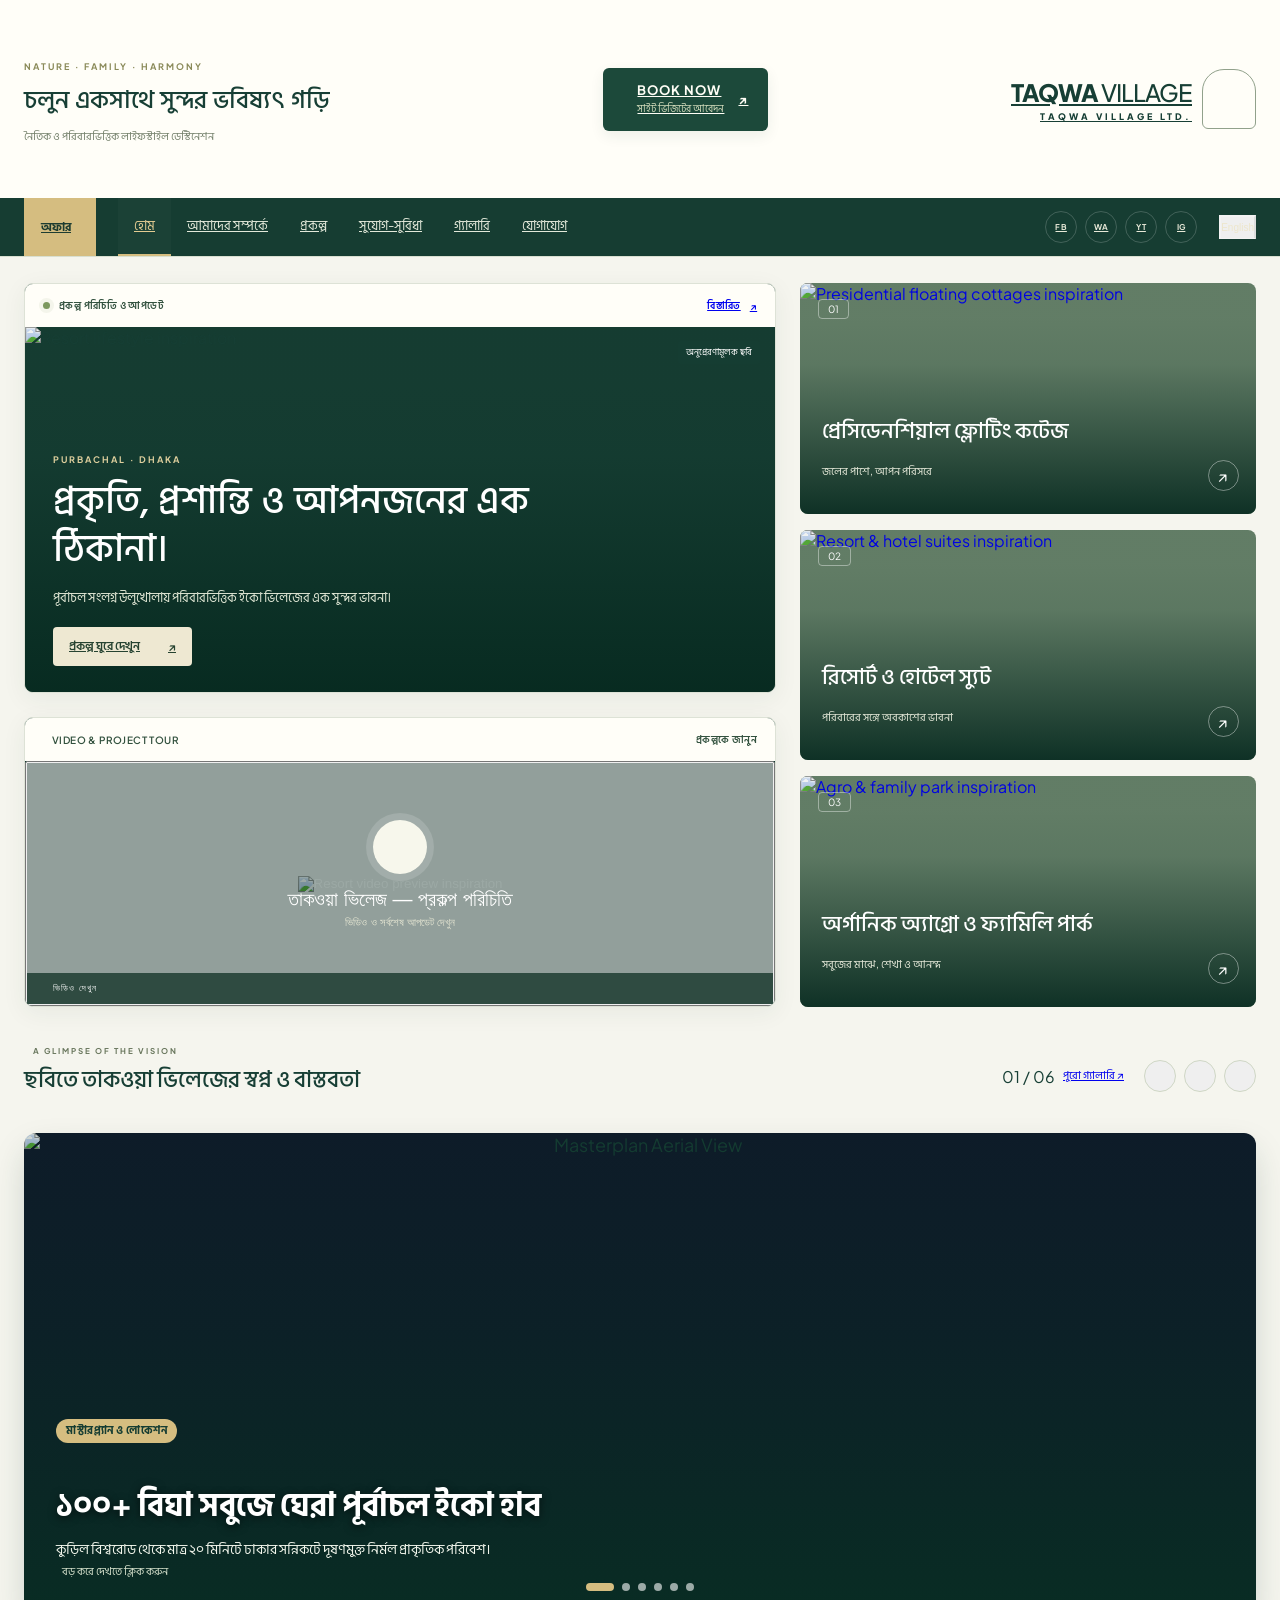
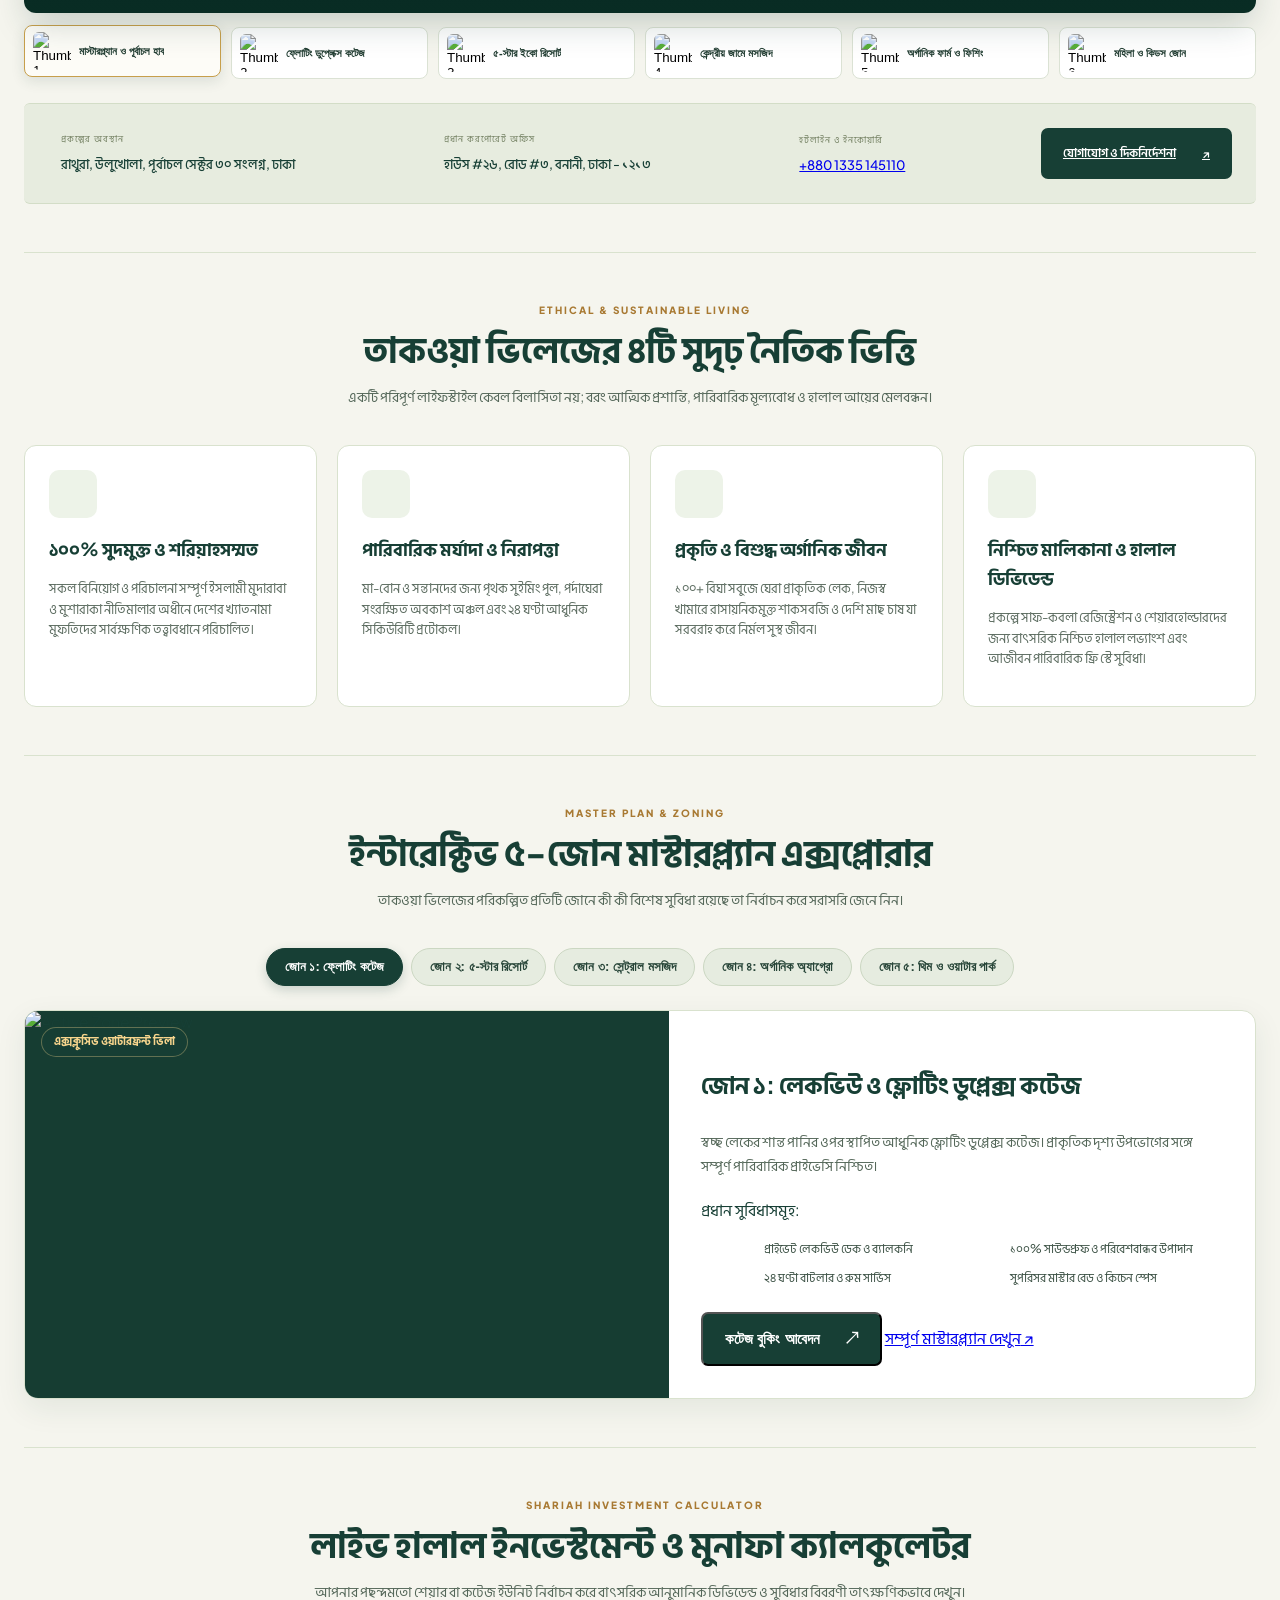
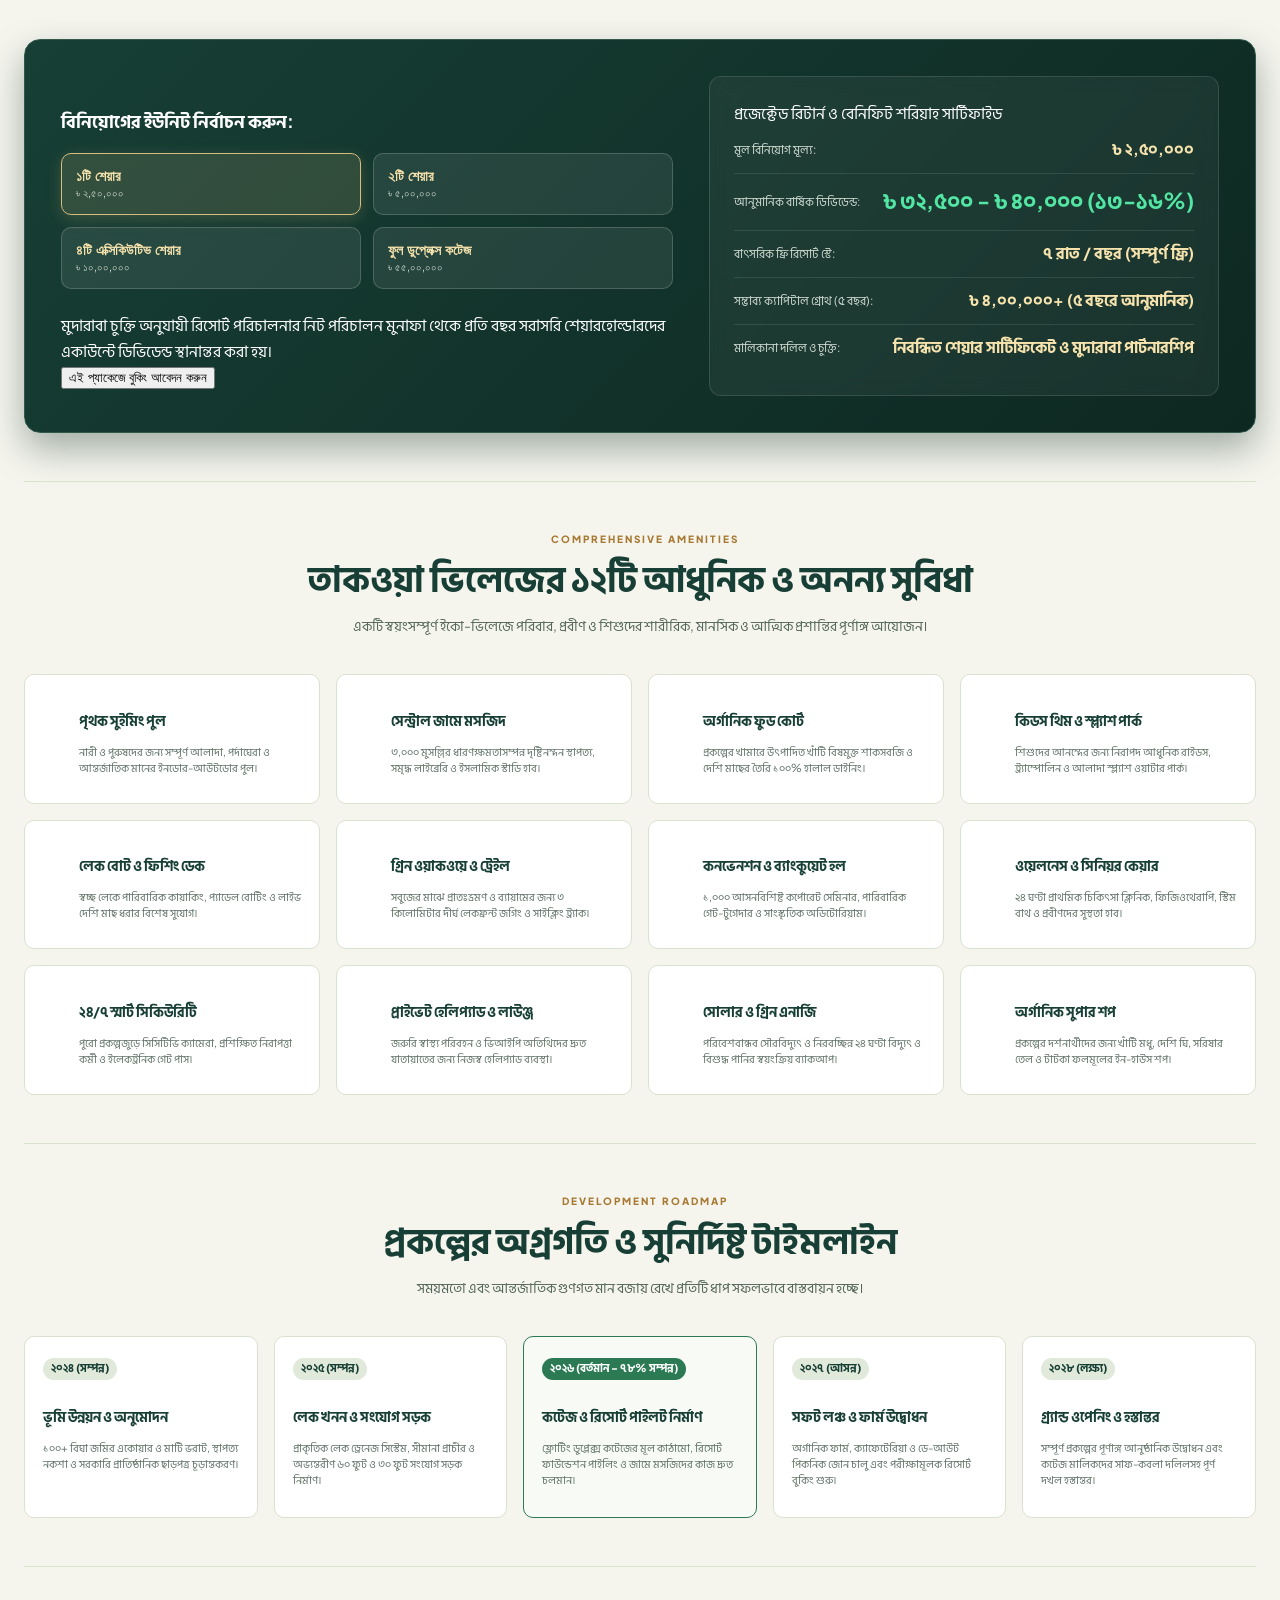
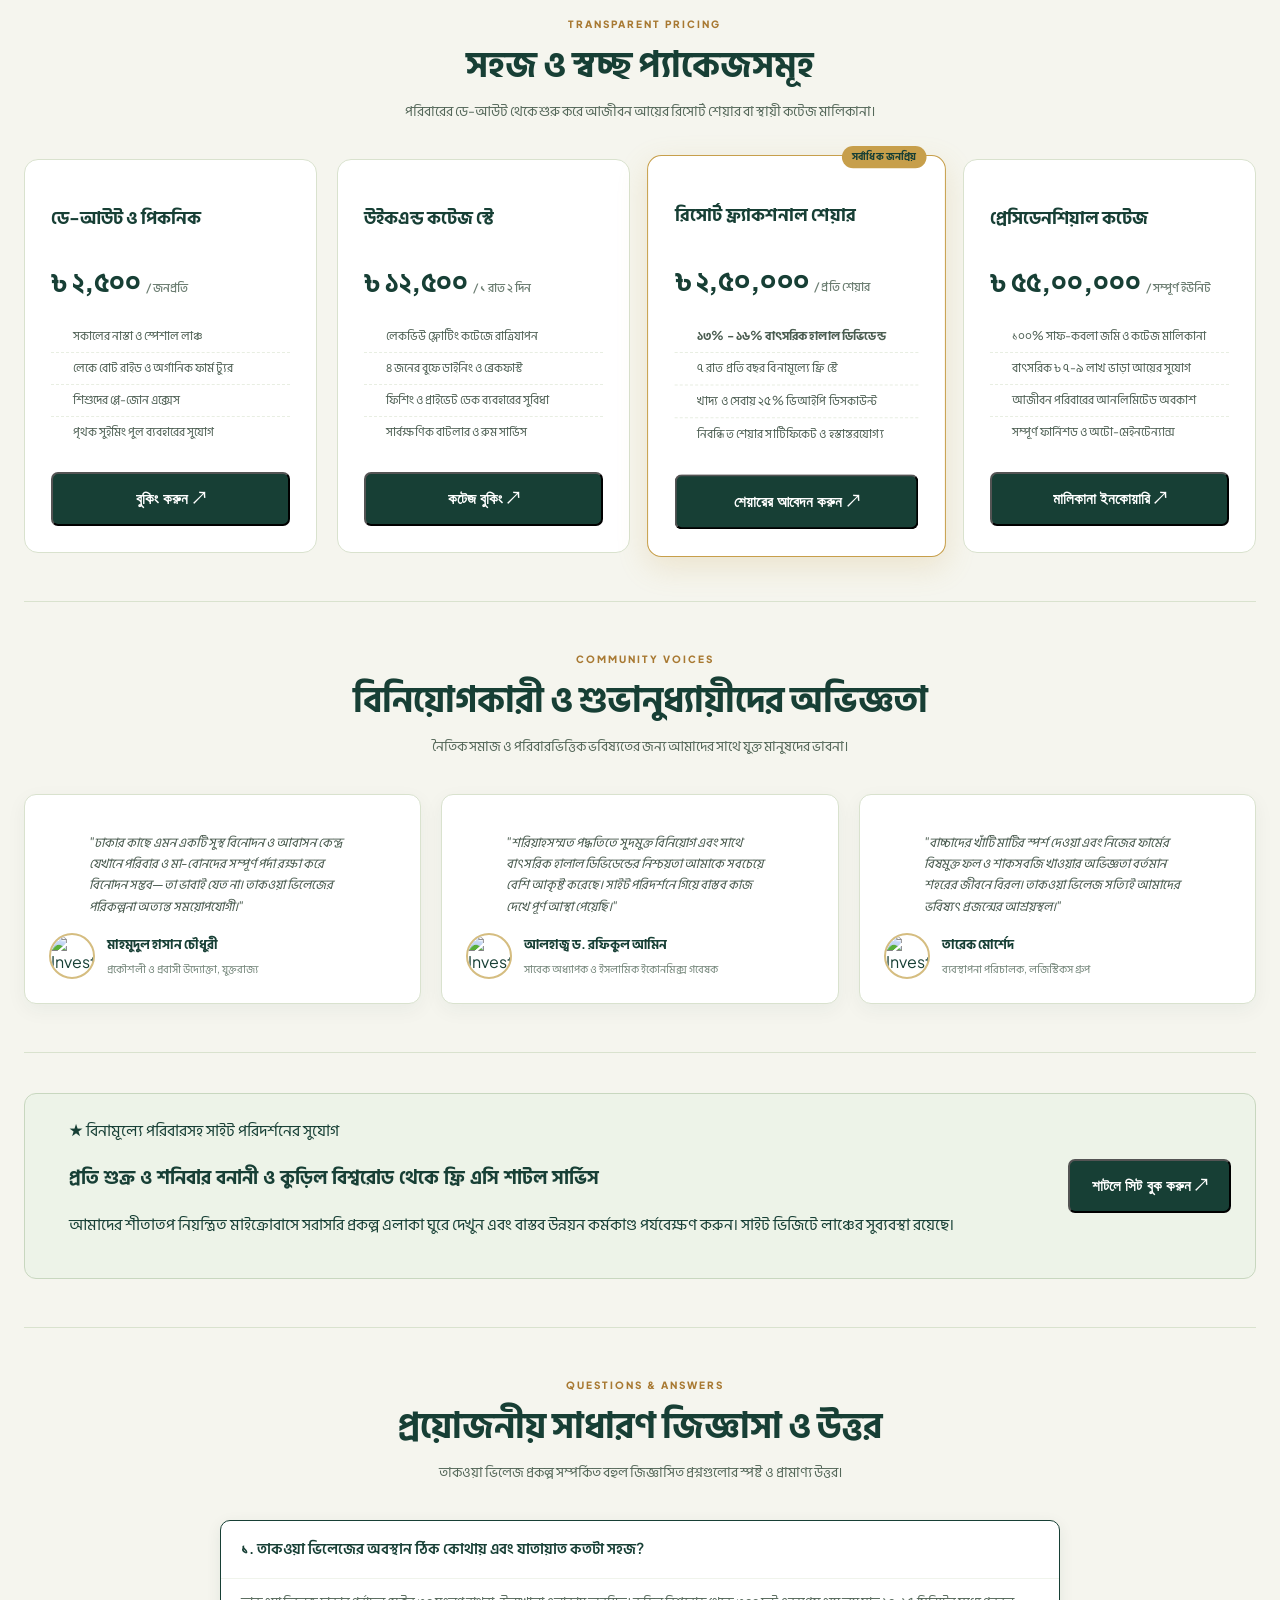
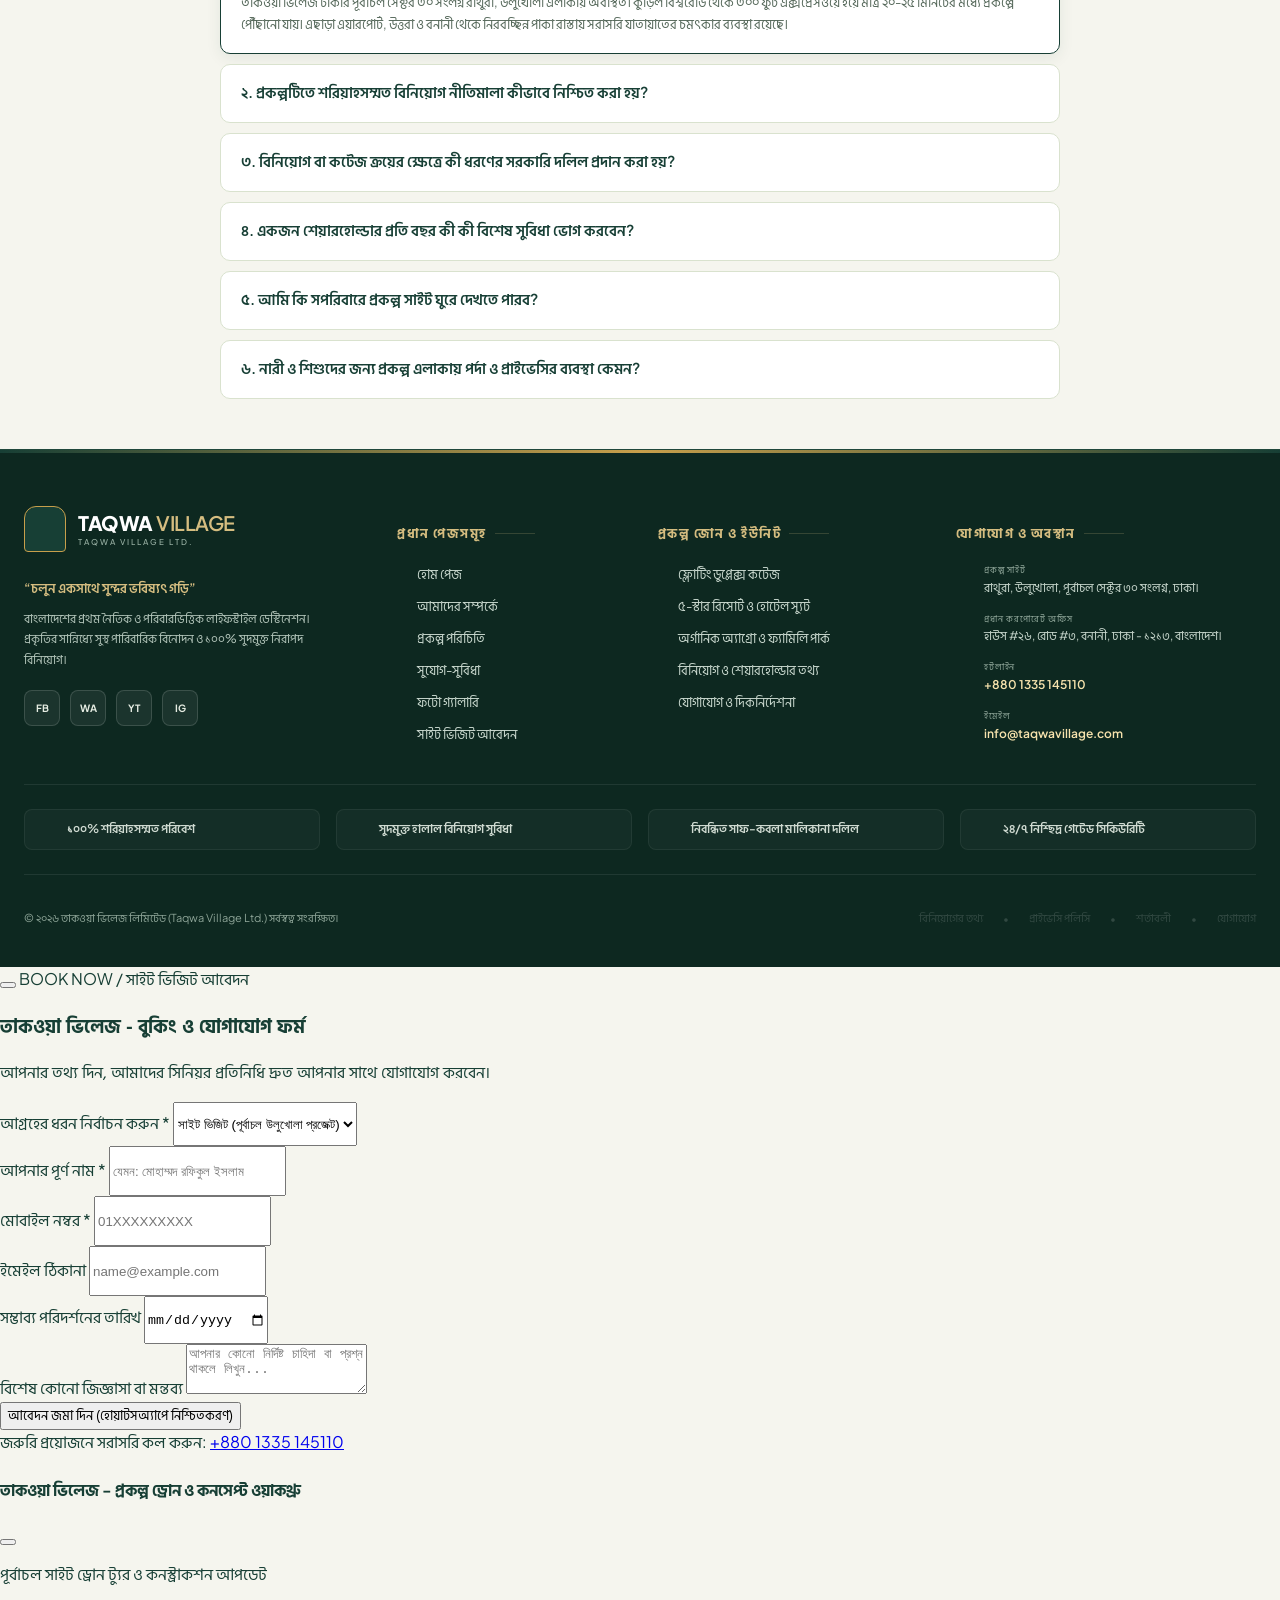
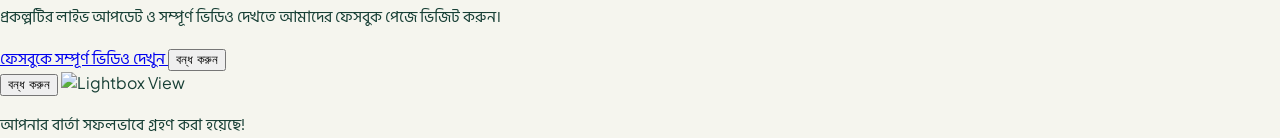
==== index.html @ dc3d4e01 "first commit" ====
<!DOCTYPE html>
<html lang="bn" class="scroll-smooth">
<head>
  <meta charset="UTF-8">
  <meta name="viewport" content="width=device-width, initial-scale=1.0">
  <title>Taqwa Village Ltd | তাকওয়া ভিলেজ - নৈতিক ও পরিবারভিত্তিক লাইফস্টাইল ডেস্টিনেশন</title>
  
  <!-- SEO & Social Meta Tags -->
  <meta name="description" content="Taqwa Village (তাকওয়া ভিলেজ) - ঢাকার পূর্বাচল সংলগ্ন বাংলাদেশের প্রথম নৈতিক ও পরিবারভিত্তিক লাইফস্টাইল ডেস্টিনেশন এবং ইকো রিসোর্ট প্রজেক্ট।">
  <meta property="og:title" content="Taqwa Village Ltd - পূর্বাচলে নৈতিক পরিবারভিত্তিক ইকো রিসোর্ট">
  <meta property="og:description" content="প্রকৃতি, আধ্যাত্মিক প্রশান্তি ও আধুনিক আতিথেয়তার এক অনন্য সমন্বয়। পূর্বাচল সেক্টর ৩০ সংলগ্ন উলুখোলা, ঢাকা।">
  <meta property="og:type" content="website">
  <meta property="og:url" content="https://taqwavillage.com">
  <meta name="theme-color" content="#064e3b">

  <!-- Google Fonts: Hind Siliguri for Bengali + Plus Jakarta Sans for English -->
  <link rel="preconnect" href="https://fonts.googleapis.com">
  <link rel="preconnect" href="https://fonts.gstatic.com" crossorigin>
  <link href="https://fonts.googleapis.com/css2?family=Hind+Siliguri:wght@400;500;600;700&family=Plus+Jakarta+Sans:wght@400;500;600;700;800&family=Amiri:ital@1&display=swap" rel="stylesheet">

  <!-- Tailwind CSS CDN -->
  <script src="https://cdn.tailwindcss.com"></script>
  <script>
    tailwind.config = {
      darkMode: 'class',
      theme: {
        extend: {
          fontFamily: {
            bangla: ['"Hind Siliguri"', 'sans-serif'],
            sans: ['"Plus Jakarta Sans"', '"Hind Siliguri"', 'sans-serif'],
            arabic: ['"Amiri"', 'serif']
          },
          colors: {
            primary: {
              50: '#f0fdf4',
              100: '#dcfce7',
              200: '#bbf7d0',
              500: '#10b981',
              600: '#059669',
              700: '#047857',
              800: '#065f46',
              900: '#064e3b',
              950: '#022c22',
            },
            gold: {
              50: '#fffbeb',
              100: '#fef3c7',
              200: '#fde68a',
              400: '#fbbf24',
              500: '#f59e0b',
              600: '#d97706',
              700: '#b45309',
            }
          },
          boxShadow: {
            'card': '0 10px 30px -5px rgba(6, 78, 59, 0.08), 0 4px 6px -2px rgba(6, 78, 59, 0.04)',
            'card-hover': '0 20px 35px -5px rgba(6, 78, 59, 0.16), 0 10px 10px -5px rgba(6, 78, 59, 0.08)',
            'gold': '0 10px 25px -5px rgba(217, 119, 6, 0.35)',
          }
        }
      }
    }
  </script>

  <!-- Lucide Icons -->
  <script src="https://unpkg.com/lucide@latest"></script>

  <!-- Swiper.js for Image Slider -->
  <link rel="stylesheet" href="https://cdn.jsdelivr.net/npm/swiper@11/swiper-bundle.min.css"/>
  <script src="https://cdn.jsdelivr.net/npm/swiper@11/swiper-bundle.min.js"></script>

  <!-- Custom CSS -->
  <link rel="stylesheet" href="styles.css">
</head>
<body class="sketch-home font-sans antialiased">
<a class="skip-link" href="#hero-section">মূল কন্টেন্টে যান</a>
<header id="mainHeader" class="sketch-header">
<div class="sketch-masthead">
 <div class="sketch-slogan"><span class="eyebrow">NATURE · FAMILY · HARMONY</span><p><span data-bn="চলুন একসাথে সুন্দর ভবিষ্যৎ গড়ি" data-en="Let’s build a beautiful future together">চলুন একসাথে সুন্দর ভবিষ্যৎ গড়ি</span></p><small><span data-bn="নৈতিক ও পরিবারভিত্তিক লাইফস্টাইল ডেস্টিনেশন" data-en="An ethical, family-oriented lifestyle destination">নৈতিক ও পরিবারভিত্তিক লাইফস্টাইল ডেস্টিনেশন</span></small></div>
 <a class="sketch-book" href="booking.html"><i data-lucide="calendar-check"></i><span>BOOK NOW<small><span data-bn="সাইট ভিজিটের আবেদন" data-en="Plan your site visit">সাইট ভিজিটের আবেদন</span></small></span><span aria-hidden="true">↗</span></a>
 <a class="brand sketch-logo" href="index.html" aria-label="Taqwa Village home"><span>TAQWA <b>VILLAGE</b><small>TAQWA VILLAGE LTD.</small></span><span class="brand-icon"><i data-lucide="trees"></i></span></a>
</div>
<div class="sketch-nav-wrap"><div class="sketch-nav-row"><a class="offer-tab" href="booking.html"><span data-bn="অফার" data-en="OFFER">অফার</span> <i data-lucide="arrow-up-right"></i></a><nav class="sketch-nav" aria-label="Main navigation"><a href="index.html" aria-current="page"><span data-bn="হোম" data-en="Home">হোম</span></a><a href="about.html"><span data-bn="আমাদের সম্পর্কে" data-en="About us">আমাদের সম্পর্কে</span></a><a href="projects.html"><span data-bn="প্রকল্প" data-en="Projects">প্রকল্প</span></a><a href="amenities.html"><span data-bn="সুযোগ-সুবিধা" data-en="Amenities">সুযোগ-সুবিধা</span></a><a href="gallery.html"><span data-bn="গ্যালারি" data-en="Gallery">গ্যালারি</span></a><a href="contact.html"><span data-bn="যোগাযোগ" data-en="Contact">যোগাযোগ</span></a></nav><button id="mobileMenuBtn" aria-label="Toggle navigation" aria-controls="mobileMenu" aria-expanded="false"><i data-lucide="menu"></i><span>MENU</span></button><div class="sketch-socials"><a href="https://www.facebook.com/share/1EGtoqgu51/" aria-label="Facebook" target="_blank" rel="noopener noreferrer"><span aria-hidden="true">FB</span></a><a href="https://wa.me/8801335145110" aria-label="WhatsApp" target="_blank" rel="noopener noreferrer"><span aria-hidden="true">WA</span></a><a href="https://www.youtube.com/@TaqwaVillage" aria-label="YouTube" target="_blank" rel="noopener noreferrer"><span aria-hidden="true">YT</span></a><a href="https://www.instagram.com/taqwavillage" aria-label="Instagram" target="_blank" rel="noopener noreferrer"><span aria-hidden="true">IG</span></a></div><button id="langToggleBtn" class="language-button" onclick="toggleLanguage()"><span id="langLabel">English</span></button></div><nav id="mobileMenu" class="hidden" aria-label="Mobile navigation"><a href="index.html" aria-current="page"><span data-bn="হোম" data-en="Home">হোম</span></a><a href="about.html"><span data-bn="আমাদের সম্পর্কে" data-en="About us">আমাদের সম্পর্কে</span></a><a href="projects.html"><span data-bn="প্রকল্প" data-en="Projects">প্রকল্প</span></a><a href="amenities.html"><span data-bn="সুযোগ-সুবিধা" data-en="Amenities">সুযোগ-সুবিধা</span></a><a href="gallery.html"><span data-bn="গ্যালারি" data-en="Gallery">গ্যালারি</span></a><a href="contact.html"><span data-bn="যোগাযোগ" data-en="Contact">যোগাযোগ</span></a><a href="booking.html" data-mobile-booking><span data-bn="সাইট ভিজিট" data-en="Book a visit">সাইট ভিজিট</span></a></nav></div>
</header>
  <main id="hero-section" class="sketch-main">
<div class="sketch-grid">
 <div class="sketch-left">
  <section id="live-content-box" class="sketch-feature"><div class="panel-label"><span><span class="status-dot"></span><span data-bn="প্রকল্প পরিচিতি ও আপডেট" data-en="PROJECT OVERVIEW &amp; UPDATES">প্রকল্প পরিচিতি ও আপডেট</span></span><a href="projects.html"><span data-bn="বিস্তারিত" data-en="Explore">বিস্তারিত</span> ↗</a></div><div class="sketch-feature-image"><img src="https://images.unsplash.com/photo-1571896349842-33c89424de2d?auto=format&amp;fit=crop&amp;w=1400&amp;q=85" alt="Resort lifestyle inspiration" fetchpriority="high"><span class="sketch-image-note"><span data-bn="অনুপ্রেরণামূলক ছবি" data-en="Inspiration image">অনুপ্রেরণামূলক ছবি</span></span><div class="feature-copy"><span class="eyebrow">PURBACHAL · DHAKA</span><h1><span data-bn="প্রকৃতি, প্রশান্তি ও আপনজনের এক ঠিকানা।" data-en="Nature, calm and a place to belong.">প্রকৃতি, প্রশান্তি ও আপনজনের এক ঠিকানা।</span></h1><p><span data-bn="পূর্বাচল সংলগ্ন উলুখোলায় পরিবারভিত্তিক ইকো ভিলেজের এক সুন্দর ভাবনা।" data-en="A thoughtful family-oriented eco village concept near Purbachal, Ulukhola.">পূর্বাচল সংলগ্ন উলুখোলায় পরিবারভিত্তিক ইকো ভিলেজের এক সুন্দর ভাবনা।</span></p><a href="projects.html" class="sketch-light-button"><span data-bn="প্রকল্প ঘুরে দেখুন" data-en="Discover the project">প্রকল্প ঘুরে দেখুন</span> ↗</a></div></div></section>
  <section id="video-section" class="sketch-video"><div class="panel-label"><span><i data-lucide="video"></i> VIDEO & PROJECT TOUR</span><span><span data-bn="প্রকল্পকে জানুন" data-en="GET A CLOSER LOOK">প্রকল্পকে জানুন</span></span></div><button class="sketch-video-cover" onclick="openVideoModal()" aria-label="View project video information"><img src="https://images.unsplash.com/photo-1566073771259-6a8506099945?auto=format&amp;fit=crop&amp;w=1400&amp;q=85" alt="Resort video preview inspiration" loading="lazy"><span class="video-cover-content"><span class="sketch-play"><i data-lucide="play"></i></span><strong><span data-bn="তাকওয়া ভিলেজ — প্রকল্প পরিচিতি" data-en="Get to know Taqwa Village">তাকওয়া ভিলেজ — প্রকল্প পরিচিতি</span></strong><small><span data-bn="ভিডিও ও সর্বশেষ আপডেট দেখুন" data-en="Find videos and the latest project updates">ভিডিও ও সর্বশেষ আপডেট দেখুন</span></small></span><span class="video-cover-footer"><span><i data-lucide="play"></i> <span data-bn="ভিডিও দেখুন" data-en="WATCH VIDEOS">ভিডিও দেখুন</span></span><i data-lucide="maximize"></i></span></button></section>
 </div>
 <aside class="sketch-pictures" aria-label="Project experiences">
<a href="cottages.html" class="sketch-picture"><img src="https://images.unsplash.com/photo-1582719508461-905c673771fd?auto=format&amp;fit=crop&amp;w=1400&amp;q=85" alt="Presidential floating cottages inspiration" loading="lazy"><span class="picture-number">01</span><div class="picture-copy"><h2><span data-bn="প্রেসিডেনশিয়াল ফ্লোটিং কটেজ" data-en="Presidential floating cottages">প্রেসিডেনশিয়াল ফ্লোটিং কটেজ</span></h2><p><span data-bn="জলের পাশে, আপন পরিসরে" data-en="By the water. In your own space.">জলের পাশে, আপন পরিসরে</span></p></div><span class="picture-arrow" aria-hidden="true">↗</span></a><a href="resort.html" class="sketch-picture"><img src="https://images.unsplash.com/photo-1571896349842-33c89424de2d?auto=format&amp;fit=crop&amp;w=1400&amp;q=85" alt="Resort & hotel suites inspiration" loading="lazy"><span class="picture-number">02</span><div class="picture-copy"><h2><span data-bn="রিসোর্ট ও হোটেল স্যুট" data-en="Resort &amp; hotel suites">রিসোর্ট ও হোটেল স্যুট</span></h2><p><span data-bn="পরিবারের সঙ্গে অবকাশের ভাবনা" data-en="A retreat for time with family.">পরিবারের সঙ্গে অবকাশের ভাবনা</span></p></div><span class="picture-arrow" aria-hidden="true">↗</span></a><a href="agro.html" class="sketch-picture"><img src="https://images.unsplash.com/photo-1500937386664-56d1dfef3854?auto=format&amp;fit=crop&amp;w=1400&amp;q=85" alt="Agro & family park inspiration" loading="lazy"><span class="picture-number">03</span><div class="picture-copy"><h2><span data-bn="অর্গানিক অ্যাগ্রো ও ফ্যামিলি পার্ক" data-en="Agro &amp; family park">অর্গানিক অ্যাগ্রো ও ফ্যামিলি পার্ক</span></h2><p><span data-bn="সবুজের মাঝে, শেখা ও আনন্দ" data-en="Grow your curiosity outdoors.">সবুজের মাঝে, শেখা ও আনন্দ</span></p></div><span class="picture-arrow" aria-hidden="true">↗</span></a></aside></div><section id="slider-section" class="sketch-gallery">
  <div class="sketch-section-heading">
    <div>
      <span class="eyebrow"><i data-lucide="sparkles" class="w-3.5 h-3.5 inline mr-1 text-amber-600"></i> A GLIMPSE OF THE VISION</span>
      <h2><span data-bn="ছবিতে তাকওয়া ভিলেজের স্বপ্ন ও বাস্তবতা" data-en="Explore the vision of Taqwa Village in pictures">ছবিতে তাকওয়া ভিলেজের স্বপ্ন ও বাস্তবতা</span></h2>
    </div>
    <div class="sketch-slider-controls">
      <span id="sliderCounter" class="text-xs font-mono font-bold text-emerald-950 bg-emerald-100 px-2.5 py-1 rounded-full border border-emerald-300">01 / 06</span>
      <a href="gallery.html" class="text-emerald-800 hover:text-emerald-950 font-semibold"><span data-bn="পুরো গ্যালারি" data-en="Full gallery">পুরো গ্যালারি</span> ↗</a>
      <button id="sliderPrevBtn" aria-label="Previous slide" title="Previous Slide"><i data-lucide="arrow-left"></i></button>
      <button id="sliderNextBtn" aria-label="Next slide" title="Next Slide"><i data-lucide="arrow-right"></i></button>
      <button id="homeSliderPause" aria-label="Pause slideshow" aria-pressed="false" title="Pause / Play"><i data-lucide="pause"></i></button>
    </div>
  </div>

  <!-- Main Swiper Slider Container -->
  <div class="swiper mySwiper sketch-slider">
    <div class="swiper-wrapper">
      
      <!-- Slide 1: Masterplan & Purbachal Green Hub -->
      <div class="swiper-slide" onclick="openLightbox('https://images.unsplash.com/photo-1506744038136-46273834b3fb?auto=format&fit=crop&w=1600&q=85', 'মাস্টারপ্ল্যান ও পূর্বাচল গ্রিন হাব')">
        <img src="https://images.unsplash.com/photo-1506744038136-46273834b3fb?auto=format&fit=crop&w=1400&q=85" alt="Masterplan Aerial View" loading="lazy">
        <div class="sketch-slide-caption">
          <span class="slide-tag">মাস্টারপ্ল্যান ও লোকেশন</span>
          <h3><span data-bn="১০০+ বিঘা সবুজে ঘেরা পূর্বাচল ইকো হাব" data-en="100+ Bigha Green Eco Hub in Purbachal">১০০+ বিঘা সবুজে ঘেরা পূর্বাচল ইকো হাব</span></h3>
          <p><span data-bn="কুড়িল বিশ্বরোড থেকে মাত্র ২০ মিনিটে ঢাকার সন্নিকটে দূষণমুক্ত নির্মল প্রাকৃতিক পরিবেশ।" data-en="Just 20 minutes from Kuril Flyover, a serene and pollution-free natural sanctuary.">কুড়িল বিশ্বরোড থেকে মাত্র ২০ মিনিটে ঢাকার সন্নিকটে দূষণমুক্ত নির্মল প্রাকৃতিক পরিবেশ।</span></p>
          <span><i data-lucide="maximize-2" class="w-3.5 h-3.5 inline"></i> <span data-bn="বড় করে দেখতে ক্লিক করুন" data-en="Click to enlarge">বড় করে দেখতে ক্লিক করুন</span></span>
        </div>
      </div>

      <!-- Slide 2: Presidential Floating Cottage -->
      <div class="swiper-slide" onclick="openLightbox('https://images.unsplash.com/photo-1582719508461-905c673771fd?auto=format&fit=crop&w=1600&q=85', 'প্রেসিডেনশিয়াল ফ্লোটিং ডুপ্লেক্স কটেজ')">
        <img src="https://images.unsplash.com/photo-1582719508461-905c673771fd?auto=format&fit=crop&w=1400&q=85" alt="Floating Cottage Lake View" loading="lazy">
        <div class="sketch-slide-caption">
          <span class="slide-tag">ওয়াটার ভিলা</span>
          <h3><span data-bn="প্রেসিডেনশিয়াল ফ্লোটিং ডুপ্লেক্স কটেজ" data-en="Presidential Floating Duplex Cottages">প্রেসিডেনশিয়াল ফ্লোটিং ডুপ্লেক্স কটেজ</span></h3>
          <p><span data-bn="স্বচ্ছ লেকের ওপর আধুনিক কাঠ ও কাচের স্থাপত্যে নির্মিত ব্যক্তিগত পারিবারিক অবকাশ কেন্দ্র।" data-en="Private luxury cottages crafted over clear lake water for unforgettable family getaways.">স্বচ্ছ লেকের ওপর আধুনিক কাঠ ও কাচের স্থাপত্যে নির্মিত ব্যক্তিগত পারিবারিক অবকাশ কেন্দ্র।</span></p>
          <span><i data-lucide="maximize-2" class="w-3.5 h-3.5 inline"></i> <span data-bn="বড় করে দেখতে ক্লিক করুন" data-en="Click to enlarge">বড় করে দেখতে ক্লিক করুন</span></span>
        </div>
      </div>

      <!-- Slide 3: 5 Star Eco Resort & Suites -->
      <div class="swiper-slide" onclick="openLightbox('https://images.unsplash.com/photo-1571896349842-33c89424de2d?auto=format&fit=crop&w=1600&q=85', '৫-স্টার ইকো রিসোর্ট ও হোটেল স্যুট')">
        <img src="https://images.unsplash.com/photo-1571896349842-33c89424de2d?auto=format&fit=crop&w=1400&q=85" alt="5 Star Resort & Suite" loading="lazy">
        <div class="sketch-slide-caption">
          <span class="slide-tag">রিসোর্ট ও আতিথেয়তা</span>
          <h3><span data-bn="৫-স্টার মানের ইকো রিসোর্ট ও ফ্যামিলি স্যুট" data-en="5-Star Eco Resort & Luxury Family Suites">৫-স্টার মানের ইকো রিসোর্ট ও ফ্যামিলি স্যুট</span></h3>
          <p><span data-bn="আন্তর্জাতিক মানের সার্ভিস, মাল্টি-কুইজিন হালাল ডাইনিং ও শীতাতপ নিয়ন্ত্রিত ব্যাংকুয়েট সুবিধা।" data-en="World-class service, multi-cuisine halal dining and corporate banquet facilities.">আন্তর্জাতিক মানের সার্ভিস, মাল্টি-কুইজিন হালাল ডাইনিং ও শীতাতপ নিয়ন্ত্রিত ব্যাংকুয়েট সুবিধা।</span></p>
          <span><i data-lucide="maximize-2" class="w-3.5 h-3.5 inline"></i> <span data-bn="বড় করে দেখতে ক্লিক করুন" data-en="Click to enlarge">বড় করে দেখতে ক্লিক করুন</span></span>
        </div>
      </div>

      <!-- Slide 4: Grand Jame Mosque -->
      <div class="swiper-slide" onclick="openLightbox('https://images.unsplash.com/photo-1564769625905-50e93615e769?auto=format&fit=crop&w=1600&q=85', 'কেন্দ্রীয় জামে মসজিদ ও কালচারাল হাব')">
        <img src="https://images.unsplash.com/photo-1564769625905-50e93615e769?auto=format&fit=crop&w=1400&q=85" alt="Grand Mosque" loading="lazy">
        <div class="sketch-slide-caption">
          <span class="slide-tag">আধ্যাত্মিক কেন্দ্র</span>
          <h3><span data-bn="দৃষ্টিনন্দন কেন্দ্রীয় জামে মসজিদ ও লাইব্রেরি" data-en="Grand Jame Mosque & Islamic Research Center">দৃষ্টিনন্দন কেন্দ্রীয় জামে মসজিদ ও লাইব্রেরি</span></h3>
          <p><span data-bn="৩,০০০ মুসল্লির ধারণক্ষমতা, নারী ও শিশুদের পৃথক নামাজখানা ও ইসলামিক রিসার্চ লাইব্রেরি।" data-en="3,000 capacity prayer space with dedicated ladies area and reference library.">৩,০০০ মুসল্লির ধারণক্ষমতা, নারী ও শিশুদের পৃথক নামাজখানা ও ইসলামিক রিসার্চ লাইব্রেরি।</span></p>
          <span><i data-lucide="maximize-2" class="w-3.5 h-3.5 inline"></i> <span data-bn="বড় করে দেখতে ক্লিক করুন" data-en="Click to enlarge">বড় করে দেখতে ক্লিক করুন</span></span>
        </div>
      </div>

      <!-- Slide 5: Organic Farm & Fishing Lake -->
      <div class="swiper-slide" onclick="openLightbox('https://images.unsplash.com/photo-1500937386664-56d1dfef3854?auto=format&fit=crop&w=1600&q=85', 'অর্গানিক ফার্ম ও ফিশিং লেক')">
        <img src="https://images.unsplash.com/photo-1500937386664-56d1dfef3854?auto=format&fit=crop&w=1400&q=85" alt="Organic Agro Farm" loading="lazy">
        <div class="sketch-slide-caption">
          <span class="slide-tag">খাঁটি অর্গানিক প্রকৃতি</span>
          <h3><span data-bn="১০০% বিষমুক্ত অর্গানিক ফার্ম ও লেক ফিশিং" data-en="100% Pesticide-Free Agro Farm & Lake Fishing">১০০% বিষমুক্ত অর্গানিক ফার্ম ও লেক ফিশিং</span></h3>
          <p><span data-bn="নিজেদের ফার্মে উৎপাদিত খাঁটি শাকসবজি, দেশি মাছ, ফলমূল ও পরিবারের জন্য নিরাপদ অ্যাগ্রো অভিজ্ঞতা।" data-en="Fresh farm-to-table vegetables, organic dairy, indigenous fish and agro-tourism.">নিজেদের ফার্মে উৎপাদিত খাঁটি শাকসবজি, দেশি মাছ, ফলমূল ও পরিবারের জন্য নিরাপদ অ্যাগ্রো অভিজ্ঞতা।</span></p>
          <span><i data-lucide="maximize-2" class="w-3.5 h-3.5 inline"></i> <span data-bn="বড় করে দেখতে ক্লিক করুন" data-en="Click to enlarge">বড় করে দেখতে ক্লিক করুন</span></span>
        </div>
      </div>

      <!-- Slide 6: Separate Women & Kids Splash Park -->
      <div class="swiper-slide" onclick="openLightbox('https://images.unsplash.com/photo-1566073771259-6a8506099945?auto=format&fit=crop&w=1600&q=85', 'মহিলা ও শিশুদের পৃথক ওয়েলনেস ও থিম পার্ক')">
        <img src="https://images.unsplash.com/photo-1566073771259-6a8506099945?auto=format&fit=crop&w=1400&q=85" alt="Wellness and Swimming Pools" loading="lazy">
        <div class="sketch-slide-caption">
          <span class="slide-tag">সুস্থ বিনোদন ও সুরক্ষা</span>
          <h3><span data-bn="মহিলা ও শিশুদের পৃথক সুইমিং ও অ্যামিউজমেন্ট" data-en="Separate Women & Kids Splash Pool & Amusement">মহিলা ও শিশুদের পৃথক সুইমিং ও অ্যামিউজমেন্ট</span></h3>
          <p><span data-bn="সম্পূর্ণ পর্দাঘেরা আন্তর্জাতিক মানের ইনডোর সুইমিং পুল, স্পা এবং শিশুদের জন্য নিরাপদ অ্যাডভেঞ্চার রাইডস।" data-en="Private indoor pools for women with complete privacy, alongside children adventure rides.">সম্পূর্ণ পর্দাঘেরা আন্তর্জাতিক মানের ইনডোর সুইমিং পুল, স্পা এবং শিশুদের জন্য নিরাপদ অ্যাডভেঞ্চার রাইডস।</span></p>
          <span><i data-lucide="maximize-2" class="w-3.5 h-3.5 inline"></i> <span data-bn="বড় করে দেখতে ক্লিক করুন" data-en="Click to enlarge">বড় করে দেখতে ক্লিক করুন</span></span>
        </div>
      </div>

    </div>
    <div class="swiper-pagination"></div>
  </div>

  <!-- 6 Interactive Thumbnails Beneath Slider -->
  <div class="sketch-slider-thumbnails" aria-label="Slider thumbnail navigation">
    <button class="sketch-slider-thumb active" onclick="goToHomeSlide(0)" type="button">
      <img src="https://images.unsplash.com/photo-1506744038136-46273834b3fb?auto=format&fit=crop&w=120&q=70" alt="Thumb 1">
      <span>মাস্টারপ্ল্যান ও পূর্বাচল হাব</span>
    </button>
    <button class="sketch-slider-thumb" onclick="goToHomeSlide(1)" type="button">
      <img src="https://images.unsplash.com/photo-1582719508461-905c673771fd?auto=format&fit=crop&w=120&q=70" alt="Thumb 2">
      <span>ফ্লোটিং ডুপ্লেক্স কটেজ</span>
    </button>
    <button class="sketch-slider-thumb" onclick="goToHomeSlide(2)" type="button">
      <img src="https://images.unsplash.com/photo-1571896349842-33c89424de2d?auto=format&fit=crop&w=120&q=70" alt="Thumb 3">
      <span>৫-স্টার ইকো রিসোর্ট</span>
    </button>
    <button class="sketch-slider-thumb" onclick="goToHomeSlide(3)" type="button">
      <img src="https://images.unsplash.com/photo-1564769625905-50e93615e769?auto=format&fit=crop&w=120&q=70" alt="Thumb 4">
      <span>কেন্দ্রীয় জামে মসজিদ</span>
    </button>
    <button class="sketch-slider-thumb" onclick="goToHomeSlide(4)" type="button">
      <img src="https://images.unsplash.com/photo-1500937386664-56d1dfef3854?auto=format&fit=crop&w=120&q=70" alt="Thumb 5">
      <span>অর্গানিক ফার্ম ও ফিশিং</span>
    </button>
    <button class="sketch-slider-thumb" onclick="goToHomeSlide(5)" type="button">
      <img src="https://images.unsplash.com/photo-1566073771259-6a8506099945?auto=format&fit=crop&w=120&q=70" alt="Thumb 6">
      <span>মহিলা ও কিডস জোন</span>
    </button>
  </div>
</section>

<!-- ======================================================= -->
<!-- ADDRESS BAR (Faithful to Hand-Drawn Sketch) -->
<!-- ======================================================= -->
<section id="address-bar" class="sketch-address">
  <div>
    <i data-lucide="map-pin"></i>
    <span>
      <small><span data-bn="প্রকল্পের অবস্থান" data-en="PROJECT LOCATION">প্রকল্পের অবস্থান</span></small>
      <strong><span data-bn="রাথুরা, উলুখোলা, পূর্বাচল সেক্টর ৩০ সংলগ্ন, ঢাকা" data-en="Rathura, Ulukhola, near Purbachal Sector 30, Dhaka">রাথুরা, উলুখোলা, পূর্বাচল সেক্টর ৩০ সংলগ্ন, ঢাকা</span></strong>
    </span>
  </div>
  <div>
    <i data-lucide="building-2"></i>
    <span>
      <small><span data-bn="প্রধান করপোরেট অফিস" data-en="CORPORATE HEADQUARTERS">প্রধান করপোরেট অফিস</span></small>
      <strong><span data-bn="হাউস #২৬, রোড #৩, বনানী, ঢাকা - ১২১৩" data-en="House #26, Road #3, Banani, Dhaka - 1213">হাউস #২৬, রোড #৩, বনানী, ঢাকা - ১২১৩</span></strong>
    </span>
  </div>
  <div>
    <i data-lucide="phone-call"></i>
    <span>
      <small><span data-bn="হটলাইন ও ইনকোয়ারি" data-en="DIRECT HOTLINE">হটলাইন ও ইনকোয়ারি</span></small>
      <strong><a href="tel:+8801335145110" class="hover:underline text-emerald-900">+880 1335 145110</a></strong>
    </span>
  </div>
  <a href="contact.html" class="primary-button text-xs py-2 px-4 whitespace-nowrap"><span data-bn="যোগাযোগ ও দিকনির্দেশনা" data-en="Contact & directions">যোগাযোগ ও দিকনির্দেশনা</span> ↗</a>
</section>

<!-- ======================================================= -->
<!-- SECTION 1: 4 PILLARS & ETHICAL PHILOSOPHY -->
<!-- ======================================================= -->
<section id="pillars-section" class="home-section-wrap">
  <div class="home-section-header">
    <span class="eyebrow"><i data-lucide="shield-check" class="w-3.5 h-3.5 inline mr-1"></i> ETHICAL & SUSTAINABLE LIVING</span>
    <h2><span data-bn="তাকওয়া ভিলেজের ৪টি সুদৃঢ় নৈতিক ভিত্তি" data-en="The 4 Core Pillars of Taqwa Village">তাকওয়া ভিলেজের ৪টি সুদৃঢ় নৈতিক ভিত্তি</span></h2>
    <p><span data-bn="একটি পরিপূর্ণ লাইফস্টাইল কেবল বিলাসিতা নয়; বরং আত্মিক প্রশান্তি, পারিবারিক মূল্যবোধ ও হালাল আয়ের মেলবন্ধন।" data-en="A complete lifestyle is not mere luxury, but harmony between spiritual peace, family ethics and halal prosperity.">একটি পরিপূর্ণ লাইফস্টাইল কেবল বিলাসিতা নয়; বরং আত্মিক প্রশান্তি, পারিবারিক মূল্যবোধ ও হালাল আয়ের মেলবন্ধন।</span></p>
  </div>

  <div class="pillars-grid">
    <div class="pillar-card">
      <div class="pillar-icon-box"><i data-lucide="coins"></i></div>
      <h3><span data-bn="১০০% সুদমুক্ত ও শরিয়াহসম্মত" data-en="100% Shariah Compliant">১০০% সুদমুক্ত ও শরিয়াহসম্মত</span></h3>
      <p><span data-bn="সকল বিনিয়োগ ও পরিচালনা সম্পূর্ণ ইসলামী মুদারাবা ও মুশারাকা নীতিমালার অধীনে দেশের খ্যাতনামা মুফতিদের সার্বক্ষণিক তত্ত্বাবধানে পরিচালিত।" data-en="All investments and resort operations adhere strictly to authentic Islamic Mudarabah and Musharakah guidelines vetted by scholars.">সকল বিনিয়োগ ও পরিচালনা সম্পূর্ণ ইসলামী মুদারাবা ও মুশারাকা নীতিমালার অধীনে দেশের খ্যাতনামা মুফতিদের সার্বক্ষণিক তত্ত্বাবধানে পরিচালিত।</span></p>
    </div>

    <div class="pillar-card">
      <div class="pillar-icon-box"><i data-lucide="users-round"></i></div>
      <h3><span data-bn="পারিবারিক মর্যাদা ও নিরাপত্তা" data-en="Family Dignity & Privacy">পারিবারিক মর্যাদা ও নিরাপত্তা</span></h3>
      <p><span data-bn="মা-বোন ও সন্তানদের জন্য পৃথক সুইমিং পুল, পর্দাঘেরা সংরক্ষিত অবকাশ অঞ্চল এবং ২৪ ঘণ্টা আধুনিক সিকিউরিটি প্রটোকল।" data-en="Dedicated private swimming and recreation zones for women and children with complete dignity and 24/7 security.">মা-বোন ও সন্তানদের জন্য পৃথক সুইমিং পুল, পর্দাঘেরা সংরক্ষিত অবকাশ অঞ্চল এবং ২৪ ঘণ্টা আধুনিক সিকিউরিটি প্রটোকল।</span></p>
    </div>

    <div class="pillar-card">
      <div class="pillar-icon-box"><i data-lucide="sprout"></i></div>
      <h3><span data-bn="প্রকৃতি ও বিশুদ্ধ অর্গানিক জীবন" data-en="Green Nature & Organic Living">প্রকৃতি ও বিশুদ্ধ অর্গানিক জীবন</span></h3>
      <p><span data-bn="১০০+ বিঘা সবুজে ঘেরা প্রাকৃতিক লেক, নিজস্ব খামারে রাসায়নিকমুক্ত শাকসবজি ও দেশি মাছ চাষ যা সরবরাহ করে নির্মল সুস্থ জীবন।" data-en="100+ bigha tranquil greenery with organic farming, fresh dairy and aquaculture ensuring pesticide-free wholesome food.">১০০+ বিঘা সবুজে ঘেরা প্রাকৃতিক লেক, নিজস্ব খামারে রাসায়নিকমুক্ত শাকসবজি ও দেশি মাছ চাষ যা সরবরাহ করে নির্মল সুস্থ জীবন।</span></p>
    </div>

    <div class="pillar-card">
      <div class="pillar-icon-box"><i data-lucide="badge-check"></i></div>
      <h3><span data-bn="নিশ্চিত মালিকানা ও হালাল ডিভিডেন্ড" data-en="Sub-Kabla Deed & Halal ROI">নিশ্চিত মালিকানা ও হালাল ডিভিডেন্ড</span></h3>
      <p><span data-bn="প্রকল্পে সাফ-কবলা রেজিস্ট্রেশন ও শেয়ারহোল্ডারদের জন্য বাৎসরিক নিশ্চিত হালাল লভ্যাংশ এবং আজীবন পারিবারিক ফ্রি স্টে সুবিধা।" data-en="Permanent sub-kabla land title registration, competitive annual halal dividend, and lifetime complimentary resort nights.">প্রকল্পে সাফ-কবলা রেজিস্ট্রেশন ও শেয়ারহোল্ডারদের জন্য বাৎসরিক নিশ্চিত হালাল লভ্যাংশ এবং আজীবন পারিবারিক ফ্রি স্টে সুবিধা।</span></p>
    </div>
  </div>
</section>

<!-- ======================================================= -->
<!-- SECTION 2: INTERACTIVE 5-ZONE MASTER PLAN EXPLORER -->
<!-- ======================================================= -->
<section id="masterplan-section" class="home-section-wrap">
  <div class="home-section-header">
    <span class="eyebrow"><i data-lucide="compass" class="w-3.5 h-3.5 inline mr-1"></i> MASTER PLAN & ZONING</span>
    <h2><span data-bn="ইন্টারেক্টিভ ৫-জোন মাস্টারপ্ল্যান এক্সপ্লোরার" data-en="Interactive 5-Zone Master Plan Explorer">ইন্টারেক্টিভ ৫-জোন মাস্টারপ্ল্যান এক্সপ্লোরার</span></h2>
    <p><span data-bn="তাকওয়া ভিলেজের পরিকল্পিত প্রতিটি জোনে কী কী বিশেষ সুবিধা রয়েছে তা নির্বাচন করে সরাসরি জেনে নিন।" data-en="Select any planned zone below to discover its dedicated amenities and lifestyle features.">তাকওয়া ভিলেজের পরিকল্পিত প্রতিটি জোনে কী কী বিশেষ সুবিধা রয়েছে তা নির্বাচন করে সরাসরি জেনে নিন।</span></p>
  </div>

  <!-- Zone Navigation Tabs -->
  <div class="zone-tabs-nav" role="tablist">
    <button class="zone-tab-btn active" data-zone="zone1" onclick="switchHomeZone('zone1')" type="button">
      <i data-lucide="home" class="w-3.5 h-3.5 inline mr-1"></i> জোন ১: ফ্লোটিং কটেজ
    </button>
    <button class="zone-tab-btn" data-zone="zone2" onclick="switchHomeZone('zone2')" type="button">
      <i data-lucide="hotel" class="w-3.5 h-3.5 inline mr-1"></i> জোন ২: ৫-স্টার রিসোর্ট
    </button>
    <button class="zone-tab-btn" data-zone="zone3" onclick="switchHomeZone('zone3')" type="button">
      <i data-lucide="landmark" class="w-3.5 h-3.5 inline mr-1"></i> জোন ৩: সেন্ট্রাল মসজিদ
    </button>
    <button class="zone-tab-btn" data-zone="zone4" onclick="switchHomeZone('zone4')" type="button">
      <i data-lucide="sprout" class="w-3.5 h-3.5 inline mr-1"></i> জোন ৪: অর্গানিক অ্যাগ্রো
    </button>
    <button class="zone-tab-btn" data-zone="zone5" onclick="switchHomeZone('zone5')" type="button">
      <i data-lucide="tent" class="w-3.5 h-3.5 inline mr-1"></i> জোন ৫: থিম ও ওয়াটার পার্ক
    </button>
  </div>

  <!-- Dynamic Zone Display Card -->
  <div class="zone-display-card">
    <div class="zone-img-box">
      <img id="zoneImg" src="https://images.unsplash.com/photo-1582719508461-905c673771fd?auto=format&fit=crop&w=1200&q=85" alt="Active Zone Preview">
      <span id="zoneBadge" class="zone-badge-tag">এক্সক্লুসিভ ওয়াটারফ্রন্ট ভিলা</span>
    </div>
    <div class="zone-info-box">
      <h3 id="zoneTitle">জোন ১: লেকভিউ ও ফ্লোটিং ডুপ্লেক্স কটেজ</h3>
      <p id="zoneDesc">স্বচ্ছ লেকের শান্ত পানির ওপর স্থাপিত আধুনিক ফ্লোটিং ডুপ্লেক্স কটেজ। প্রাকৃতিক দৃশ্য উপভোগের সঙ্গে সম্পূর্ণ পারিবারিক প্রাইভেসি নিশ্চিত।</p>
      
      <span class="text-xs font-bold text-emerald-900 uppercase tracking-wider mb-2 block">প্রধান সুবিধাসমূহ:</span>
      <ul id="zoneFeatures" class="zone-features-list">
        <li><i data-lucide="check-circle-2"></i> <span>প্রাইভেট লেকভিউ ডেক ও ব্যালকনি</span></li>
        <li><i data-lucide="check-circle-2"></i> <span>১০০% সাউন্ডপ্রুফ ও পরিবেশবান্ধব উপাদান</span></li>
        <li><i data-lucide="check-circle-2"></i> <span>২৪ ঘণ্টা বাটলার ও রুম সার্ভিস</span></li>
        <li><i data-lucide="check-circle-2"></i> <span>সুপরিসর মাস্টার বেড ও কিচেন স্পেস</span></li>
      </ul>

      <div class="flex items-center gap-3 pt-2">
        <button onclick="openBookingModal('cottage')" class="primary-button text-xs py-2.5 px-5">
          <span data-bn="কটেজ বুকিং আবেদন" data-en="Inquire for Cottage">কটেজ বুকিং আবেদন</span> ↗
        </button>
        <a href="projects.html" class="text-xs font-bold text-emerald-800 hover:text-emerald-950 flex items-center gap-1">
          <span data-bn="সম্পূর্ণ মাস্টারপ্ল্যান দেখুন" data-en="View Master Plan">সম্পূর্ণ মাস্টারপ্ল্যান দেখুন</span> ↗
        </a>
      </div>
    </div>
  </div>
</section>

<!-- ======================================================= -->
<!-- SECTION 3: LIVE HALAL INVESTMENT & ROI CALCULATOR -->
<!-- ======================================================= -->
<section id="investment-calculator" class="home-section-wrap">
  <div class="home-section-header">
    <span class="eyebrow"><i data-lucide="calculator" class="w-3.5 h-3.5 inline mr-1"></i> SHARIAH INVESTMENT CALCULATOR</span>
    <h2><span data-bn="লাইভ হালাল ইনভেস্টমেন্ট ও মুনাফা ক্যালকুলেটর" data-en="Interactive Halal Investment & ROI Estimator">লাইভ হালাল ইনভেস্টমেন্ট ও মুনাফা ক্যালকুলেটর</span></h2>
    <p><span data-bn="আপনার পছন্দমতো শেয়ার বা কটেজ ইউনিট নির্বাচন করে বাৎসরিক আনুমানিক ডিভিডেন্ড ও সুবিধার বিবরণী তাৎক্ষণিকভাবে দেখুন।" data-en="Select your preferred share or cottage unit below to see projected annual halal dividend and complimentary benefits.">আপনার পছন্দমতো শেয়ার বা কটেজ ইউনিট নির্বাচন করে বাৎসরিক আনুমানিক ডিভিডেন্ড ও সুবিধার বিবরণী তাৎক্ষণিকভাবে দেখুন।</span></p>
  </div>

  <div class="calc-wrapper">
    <div class="calc-grid">
      <!-- Selector Box -->
      <div class="calc-selector-box">
        <h4><span data-bn="বিনিয়োগের ইউনিট নির্বাচন করুন:" data-en="Choose Your Investment Tier:">বিনিয়োগের ইউনিট নির্বাচন করুন:</span></h4>
        <div class="calc-tiers">
          <button class="calc-tier-btn active" data-tier="tier1" onclick="switchCalcTier('tier1')" type="button">
            <strong>১টি শেয়ার</strong>
            <span>৳ ২,৫০,০০০</span>
          </button>
          <button class="calc-tier-btn" data-tier="tier2" onclick="switchCalcTier('tier2')" type="button">
            <strong>২টি শেয়ার</strong>
            <span>৳ ৫,০০,০০০</span>
          </button>
          <button class="calc-tier-btn" data-tier="tier4" onclick="switchCalcTier('tier4')" type="button">
            <strong>৪টি এক্সিকিউটিভ শেয়ার</strong>
            <span>৳ ১০,০০,০০০</span>
          </button>
          <button class="calc-tier-btn" data-tier="cottage" onclick="switchCalcTier('cottage')" type="button">
            <strong>ফুল ডুপ্লেক্স কটেজ</strong>
            <span>৳ ৫৫,০০,০০০</span>
          </button>
        </div>

        <div class="text-xs text-emerald-200/90 leading-relaxed bg-white/10 p-3 rounded-lg border border-white/15">
          <i data-lucide="info" class="w-4 h-4 inline mr-1 text-amber-300"></i>
          <span>মুদারাবা চুক্তি অনুযায়ী রিসোর্ট পরিচালনার নিট পরিচালন মুনাফা থেকে প্রতি বছর সরাসরি শেয়ারহোল্ডারদের একাউন্টে ডিভিডেন্ড স্থানান্তর করা হয়।</span>
        </div>

        <div class="mt-5">
          <button onclick="bookSelectedTier()" class="bg-gradient-to-r from-amber-400 to-amber-500 hover:from-amber-500 hover:to-amber-600 text-slate-950 font-bold text-sm px-6 py-3 rounded-xl shadow-lg transition-transform hover:scale-102 flex items-center gap-2">
            <i data-lucide="check-circle" class="w-4 h-4"></i>
            <span data-bn="এই প্যাকেজে বুকিং আবেদন করুন" data-en="Book This Package Now">এই প্যাকেজে বুকিং আবেদন করুন</span>
          </button>
        </div>
      </div>

      <!-- Output Results Box -->
      <div class="calc-output-box">
        <div class="text-xs uppercase tracking-wider text-amber-300 font-bold mb-3 flex items-center justify-between">
          <span>প্রজেক্টেড রিটার্ন ও বেনিফিট</span>
          <span class="bg-emerald-900/60 px-2 py-0.5 rounded text-[11px] text-emerald-200 border border-emerald-700/50">শরিয়াহ সার্টিফাইড</span>
        </div>

        <div class="calc-stat-item">
          <span class="calc-stat-label">মূল বিনিয়োগ মূল্য:</span>
          <span id="calcAmount" class="calc-stat-val">৳ ২,৫০,০০০</span>
        </div>

        <div class="calc-stat-item">
          <span class="calc-stat-label">আনুমানিক বার্ষিক ডিভিডেন্ড:</span>
          <span id="calcDividend" class="calc-stat-val large">৳ ৩২,৫০০ - ৳ ৪০,০০০ (১৩-১৬%)</span>
        </div>

        <div class="calc-stat-item">
          <span class="calc-stat-label">বাৎসরিক ফ্রি রিসোর্ট স্টে:</span>
          <span id="calcStay" class="calc-stat-val">৭ রাত / বছর (সম্পূর্ণ ফ্রি)</span>
        </div>

        <div class="calc-stat-item">
          <span class="calc-stat-label">সম্ভাব্য ক্যাপিটাল গ্রোথ (৫ বছর):</span>
          <span id="calcGain" class="calc-stat-val">৳ ৪,০০,০০০+ (৫ বছরে আনুমানিক)</span>
        </div>

        <div class="calc-stat-item">
          <span class="calc-stat-label">মালিকানা দলিল ও চুক্তি:</span>
          <span id="calcDeed" class="calc-stat-val text-xs max-w-xs text-right">নিবন্ধিত শেয়ার সার্টিফিকেট ও মুদারাবা পার্টনারশিপ</span>
        </div>
      </div>
    </div>
  </div>
</section>

<!-- ======================================================= -->
<!-- SECTION 4: 12 COMPREHENSIVE AMENITIES GRID -->
<!-- ======================================================= -->
<section id="amenities-12-section" class="home-section-wrap">
  <div class="home-section-header">
    <span class="eyebrow"><i data-lucide="layout-grid" class="w-3.5 h-3.5 inline mr-1"></i> COMPREHENSIVE AMENITIES</span>
    <h2><span data-bn="তাকওয়া ভিলেজের ১২টি আধুনিক ও অনন্য সুবিধা" data-en="12 Signature Amenities at Taqwa Village">তাকওয়া ভিলেজের ১২টি আধুনিক ও অনন্য সুবিধা</span></h2>
    <p><span data-bn="একটি স্বয়ংসম্পূর্ণ ইকো-ভিলেজে পরিবার, প্রবীণ ও শিশুদের শারীরিক, মানসিক ও আত্মিক প্রশান্তির পূর্ণাঙ্গ আয়োজন।" data-en="A self-sustaining sanctuary with holistic recreational, spiritual and wellness provisions for all generations.">একটি স্বয়ংসম্পূর্ণ ইকো-ভিলেজে পরিবার, প্রবীণ ও শিশুদের শারীরিক, মানসিক ও আত্মিক প্রশান্তির পূর্ণাঙ্গ আয়োজন।</span></p>
  </div>

  <div class="amenities-grid-12">
    <div class="amenity-card-sm">
      <i data-lucide="waves"></i>
      <div>
        <h4>পৃথক সুইমিং পুল</h4>
        <p>নারী ও পুরুষদের জন্য সম্পূর্ণ আলাদা, পর্দাঘেরা ও আন্তর্জাতিক মানের ইনডোর-আউটডোর পুল।</p>
      </div>
    </div>

    <div class="amenity-card-sm">
      <i data-lucide="landmark"></i>
      <div>
        <h4>সেন্ট্রাল জামে মসজিদ</h4>
        <p>৩,০০০ মুসল্লির ধারণক্ষমতাসম্পন্ন দৃষ্টিনন্দন স্থাপত্য, সমৃদ্ধ লাইব্রেরি ও ইসলামিক স্টাডি হাব।</p>
      </div>
    </div>

    <div class="amenity-card-sm">
      <i data-lucide="apple"></i>
      <div>
        <h4>অর্গানিক ফুড কোর্ট</h4>
        <p>প্রকল্পের খামারে উৎপাদিত খাঁটি বিষমুক্ত শাকসবজি ও দেশি মাছের তৈরি ১০০% হালাল ডাইনিং।</p>
      </div>
    </div>

    <div class="amenity-card-sm">
      <i data-lucide="tent"></i>
      <div>
        <h4>কিডস থিম ও স্প্ল্যাশ পার্ক</h4>
        <p>শিশুদের আনন্দের জন্য নিরাপদ আধুনিক রাইডস, ট্র্যাম্পোলিন ও আলাদা স্প্ল্যাশ ওয়াটার পার্ক।</p>
      </div>
    </div>

    <div class="amenity-card-sm">
      <i data-lucide="ship"></i>
      <div>
        <h4>লেক বোট ও ফিশিং ডেক</h4>
        <p>স্বচ্ছ লেকে পারিবারিক কায়াকিং, প্যাডেল বোটিং ও লাইভ দেশি মাছ ধরার বিশেষ সুযোগ।</p>
      </div>
    </div>

    <div class="amenity-card-sm">
      <i data-lucide="footprints"></i>
      <div>
        <h4>গ্রিন ওয়াকওয়ে ও ট্রেইল</h4>
        <p>সবুজের মাঝে প্রাতঃভ্রমণ ও ব্যায়ামের জন্য ৩ কিলোমিটার দীর্ঘ লেকফ্রন্ট জগিং ও সাইক্লিং ট্র্যাক।</p>
      </div>
    </div>

    <div class="amenity-card-sm">
      <i data-lucide="presentation"></i>
      <div>
        <h4>কনভেনশন ও ব্যাংকুয়েট হল</h4>
        <p>১,০০০ আসনবিশিষ্ট কর্পোরেট সেমিনার, পারিবারিক গেট-টুগেদার ও সাংস্কৃতিক অডিটোরিয়াম।</p>
      </div>
    </div>

    <div class="amenity-card-sm">
      <i data-lucide="heart-pulse"></i>
      <div>
        <h4>ওয়েলনেস ও সিনিয়র কেয়ার</h4>
        <p>২৪ ঘণ্টা প্রাথমিক চিকিৎসা ক্লিনিক, ফিজিওথেরাপি, স্টিম বাথ ও প্রবীণদের সুস্থতা হাব।</p>
      </div>
    </div>

    <div class="amenity-card-sm">
      <i data-lucide="shield-check"></i>
      <div>
        <h4>২৪/৭ স্মার্ট সিকিউরিটি</h4>
        <p>পুরো প্রকল্পজুড়ে সিসিটিভি ক্যামেরা, প্রশিক্ষিত নিরাপত্তা কর্মী ও ইলেকট্রনিক গেট পাস।</p>
      </div>
    </div>

    <div class="amenity-card-sm">
      <i data-lucide="plane"></i>
      <div>
        <h4>প্রাইভেট হেলিপ্যাড ও লাউঞ্জ</h4>
        <p>জরুরি স্বাস্থ্য পরিবহন ও ভিআইপি অতিথিদের দ্রুত যাতায়াতের জন্য নিজস্ব হেলিপ্যাড ব্যবস্থা।</p>
      </div>
    </div>

    <div class="amenity-card-sm">
      <i data-lucide="sun"></i>
      <div>
        <h4>সোলার ও গ্রিন এনার্জি</h4>
        <p>পরিবেশবান্ধব সৌরবিদ্যুৎ ও নিরবচ্ছিন্ন ২৪ ঘণ্টা বিদ্যুৎ ও বিশুদ্ধ পানির স্বয়ংক্রিয় ব্যাকআপ।</p>
      </div>
    </div>

    <div class="amenity-card-sm">
      <i data-lucide="store"></i>
      <div>
        <h4>অর্গানিক সুপার শপ</h4>
        <p>প্রকল্পের দর্শনার্থীদের জন্য খাঁটি মধু, দেশি ঘি, সরিষার তেল ও টাটকা ফলমূলের ইন-হাউস শপ।</p>
      </div>
    </div>
  </div>
</section>

<!-- ======================================================= -->
<!-- SECTION 5: PROJECT PROGRESS & ROADMAP TIMELINE -->
<!-- ======================================================= -->
<section id="timeline-section" class="home-section-wrap">
  <div class="home-section-header">
    <span class="eyebrow"><i data-lucide="milestone" class="w-3.5 h-3.5 inline mr-1"></i> DEVELOPMENT ROADMAP</span>
    <h2><span data-bn="প্রকল্পের অগ্রগতি ও সুনির্দিষ্ট টাইমলাইন" data-en="Project Progress & Development Timeline">প্রকল্পের অগ্রগতি ও সুনির্দিষ্ট টাইমলাইন</span></h2>
    <p><span data-bn="সময়মতো এবং আন্তর্জাতিক গুণগত মান বজায় রেখে প্রতিটি ধাপ সফলভাবে বাস্তবায়ন হচ্ছে।" data-en="Each milestone is being realized on schedule with uncompromising engineering standards.">সময়মতো এবং আন্তর্জাতিক গুণগত মান বজায় রেখে প্রতিটি ধাপ সফলভাবে বাস্তবায়ন হচ্ছে।</span></p>
  </div>

  <div class="timeline-wrap">
    <div class="timeline-step">
      <span class="timeline-step-badge">২০২৪ (সম্পন্ন)</span>
      <h4>ভূমি উন্নয়ন ও অনুমোদন</h4>
      <p>১০০+ বিঘা জমির একোয়ার ও মাটি ভরাট, স্থাপত্য নকশা ও সরকারি প্রাতিষ্ঠানিক ছাড়পত্র চূড়ান্তকরণ।</p>
    </div>

    <div class="timeline-step">
      <span class="timeline-step-badge">২০২৫ (সম্পন্ন)</span>
      <h4>লেক খনন ও সংযোগ সড়ক</h4>
      <p>প্রাকৃতিক লেক ড্রেনেজ সিস্টেম, সীমানা প্রাচীর ও অভ্যন্তরীণ ৬০ ফুট ও ৩০ ফুট সংযোগ সড়ক নির্মাণ।</p>
    </div>

    <div class="timeline-step active">
      <span class="timeline-step-badge">২০২৬ (বর্তমান - ৭৮% সম্পন্ন)</span>
      <h4>কটেজ ও রিসোর্ট পাইলট নির্মাণ</h4>
      <p>ফ্লোটিং ডুপ্লেক্স কটেজের মূল কাঠামো, রিসোর্ট ফাউন্ডেশন পাইলিং ও জামে মসজিদের কাজ দ্রুত চলমান।</p>
    </div>

    <div class="timeline-step">
      <span class="timeline-step-badge">২০২৭ (আসন্ন)</span>
      <h4>সফট লঞ্চ ও ফার্ম উদ্বোধন</h4>
      <p>অর্গানিক ফার্ম, ক্যাফেটেরিয়া ও ডে-আউট পিকনিক জোন চালু এবং পরীক্ষামূলক রিসোর্ট বুকিং শুরু।</p>
    </div>

    <div class="timeline-step">
      <span class="timeline-step-badge">২০২৮ (লক্ষ্য)</span>
      <h4>গ্র্যান্ড ওপেনিং ও হস্তান্তর</h4>
      <p>সম্পূর্ণ প্রকল্পের পূর্ণাঙ্গ আনুষ্ঠানিক উদ্বোধন এবং কটেজ মালিকদের সাফ-কবলা দলিলসহ পূর্ণ দখল হস্তান্তর।</p>
    </div>
  </div>
</section>

<!-- ======================================================= -->
<!-- SECTION 6: TRANSPARENT PACKAGES & PRICING -->
<!-- ======================================================= -->
<section id="packages-section" class="home-section-wrap">
  <div class="home-section-header">
    <span class="eyebrow"><i data-lucide="tag" class="w-3.5 h-3.5 inline mr-1"></i> TRANSPARENT PRICING</span>
    <h2><span data-bn="সহজ ও স্বচ্ছ প্যাকেজসমূহ" data-en="Transparent Packages & Options">সহজ ও স্বচ্ছ প্যাকেজসমূহ</span></h2>
    <p><span data-bn="পরিবারের ডে-আউট থেকে শুরু করে আজীবন আয়ের রিসোর্ট শেয়ার বা স্থায়ী কটেজ মালিকানা।" data-en="From family day excursions to lifetime halal income shares and permanent luxury cottages.">পরিবারের ডে-আউট থেকে শুরু করে আজীবন আয়ের রিসোর্ট শেয়ার বা স্থায়ী কটেজ মালিকানা।</span></p>
  </div>

  <div class="packages-grid">
    <!-- Package 1: Day Tour -->
    <div class="package-card">
      <h3>ডে-আউট ও পিকনিক</h3>
      <div class="package-price">৳ ২,৫০০ <small>/ জনপ্রতি</small></div>
      <ul class="package-features">
        <li><i data-lucide="check"></i> সকালের নাস্তা ও স্পেশাল লাঞ্চ</li>
        <li><i data-lucide="check"></i> লেকে বোট রাইড ও অর্গানিক ফার্ম ট্যুর</li>
        <li><i data-lucide="check"></i> শিশুদের প্লে-জোন এক্সেস</li>
        <li><i data-lucide="check"></i> পৃথক সুইমিং পুল ব্যবহারের সুযোগ</li>
      </ul>
      <button onclick="openBookingModal('family_dayout')" class="primary-button text-xs py-2.5">বুকিং করুন ↗</button>
    </div>

    <!-- Package 2: Cottage Stay -->
    <div class="package-card">
      <h3>উইকএন্ড কটেজ স্টে</h3>
      <div class="package-price">৳ ১২,৫০০ <small>/ ১ রাত ২ দিন</small></div>
      <ul class="package-features">
        <li><i data-lucide="check"></i> লেকভিউ ফ্লোটিং কটেজে রাত্রিযাপন</li>
        <li><i data-lucide="check"></i> ৪ জনের বুফে ডাইনিং ও ব্রেকফাস্ট</li>
        <li><i data-lucide="check"></i> ফিশিং ও প্রাইভেট ডেক ব্যবহারের সুবিধা</li>
        <li><i data-lucide="check"></i> সার্বক্ষণিক বাটলার ও রুম সার্ভিস</li>
      </ul>
      <button onclick="openBookingModal('cottage')" class="primary-button text-xs py-2.5">কটেজ বুকিং ↗</button>
    </div>

    <!-- Package 3: Resort Shareholder (Featured) -->
    <div class="package-card highlight">
      <span class="package-card-ribbon">সর্বাধিক জনপ্রিয়</span>
      <h3>রিসোর্ট ফ্র্যাকশনাল শেয়ার</h3>
      <div class="package-price">৳ ২,৫০,০০০ <small>/ প্রতি শেয়ার</small></div>
      <ul class="package-features">
        <li><i data-lucide="check"></i> <strong>১৩% - ১৬% বাৎসরিক হালাল ডিভিডেন্ড</strong></li>
        <li><i data-lucide="check"></i> ৭ রাত প্রতি বছর বিনামূল্যে ফ্রি স্টে</li>
        <li><i data-lucide="check"></i> খাদ্য ও সেবায় ২৫% ভিআইপি ডিসকাউন্ট</li>
        <li><i data-lucide="check"></i> নিবন্ধিত শেয়ার সার্টিফিকেট ও হস্তান্তরযোগ্য</li>
      </ul>
      <button onclick="openBookingModal('resort_investment')" class="primary-button text-xs py-2.5 bg-amber-600 hover:bg-amber-700 text-white">শেয়ারের আবেদন করুন ↗</button>
    </div>

    <!-- Package 4: Presidential Cottage Full Ownership -->
    <div class="package-card">
      <h3>প্রেসিডেনশিয়াল কটেজ</h3>
      <div class="package-price">৳ ৫৫,০০,০০০ <small>/ সম্পূর্ণ ইউনিট</small></div>
      <ul class="package-features">
        <li><i data-lucide="check"></i> ১০০% সাফ-কবলা জমি ও কটেজ মালিকানা</li>
        <li><i data-lucide="check"></i> বাৎসরিক ৳ ৭-৯ লাখ ভাড়া আয়ের সুযোগ</li>
        <li><i data-lucide="check"></i> আজীবন পরিবারের আনলিমিটেড অবকাশ</li>
        <li><i data-lucide="check"></i> সম্পূর্ণ ফার্নিশড ও অটো-মেইনটেন্যান্স</li>
      </ul>
      <button onclick="openBookingModal('cottage')" class="primary-button text-xs py-2.5">মালিকানা ইনকোয়ারি ↗</button>
    </div>
  </div>
</section>

<!-- ======================================================= -->
<!-- SECTION 7: TESTIMONIALS & COMMUNITY VOICES -->
<!-- ======================================================= -->
<section id="testimonials-section" class="home-section-wrap">
  <div class="home-section-header">
    <span class="eyebrow"><i data-lucide="quote" class="w-3.5 h-3.5 inline mr-1"></i> COMMUNITY VOICES</span>
    <h2><span data-bn="বিনিয়োগকারী ও শুভানুধ্যায়ীদের অভিজ্ঞতা" data-en="Words from Our Investors & Community">বিনিয়োগকারী ও শুভানুধ্যায়ীদের অভিজ্ঞতা</span></h2>
    <p><span data-bn="নৈতিক সমাজ ও পরিবারভিত্তিক ভবিষ্যতের জন্য আমাদের সাথে যুক্ত মানুষদের ভাবনা।" data-en="What our visionary partners, families, and valued shareholders share about Taqwa Village.">নৈতিক সমাজ ও পরিবারভিত্তিক ভবিষ্যতের জন্য আমাদের সাথে যুক্ত মানুষদের ভাবনা।</span></p>
  </div>

  <div class="testimonials-grid">
    <div class="testimonial-card">
      <div class="testimonial-stars">
        <i data-lucide="star" class="w-4 h-4 fill-current"></i>
        <i data-lucide="star" class="w-4 h-4 fill-current"></i>
        <i data-lucide="star" class="w-4 h-4 fill-current"></i>
        <i data-lucide="star" class="w-4 h-4 fill-current"></i>
        <i data-lucide="star" class="w-4 h-4 fill-current"></i>
      </div>
      <blockquote>
        "ঢাকার কাছে এমন একটি সুস্থ বিনোদন ও আবাসন কেন্দ্র যেখানে পরিবার ও মা-বোনদের সম্পূর্ণ পর্দা রক্ষা করে বিনোদন সম্ভব—তা ভাবাই যেত না। তাকওয়া ভিলেজের পরিকল্পনা অত্যন্ত সময়োপযোগী।"
      </blockquote>
      <div class="testimonial-author">
        <img src="https://images.unsplash.com/photo-1507003211169-0a1dd7228f2d?auto=format&fit=crop&w=100&q=80" alt="Investor 1" class="testimonial-avatar">
        <div class="testimonial-meta">
          <h5>মাহমুদুল হাসান চৌধুরী</h5>
          <span>প্রকৌশলী ও প্রবাসী উদ্যোক্তা, যুক্তরাজ্য</span>
        </div>
      </div>
    </div>

    <div class="testimonial-card">
      <div class="testimonial-stars">
        <i data-lucide="star" class="w-4 h-4 fill-current"></i>
        <i data-lucide="star" class="w-4 h-4 fill-current"></i>
        <i data-lucide="star" class="w-4 h-4 fill-current"></i>
        <i data-lucide="star" class="w-4 h-4 fill-current"></i>
        <i data-lucide="star" class="w-4 h-4 fill-current"></i>
      </div>
      <blockquote>
        "শরিয়াহসম্মত পদ্ধতিতে সুদমুক্ত বিনিয়োগ এবং সাথে বাৎসরিক হালাল ডিভিডেন্ডের নিশ্চয়তা আমাকে সবচেয়ে বেশি আকৃষ্ট করেছে। সাইট পরিদর্শনে গিয়ে বাস্তব কাজ দেখে পূর্ণ আস্থা পেয়েছি।"
      </blockquote>
      <div class="testimonial-author">
        <img src="https://images.unsplash.com/photo-1500648767791-00dcc994a43e?auto=format&fit=crop&w=100&q=80" alt="Investor 2" class="testimonial-avatar">
        <div class="testimonial-meta">
          <h5>আলহাজ্ব ড. রফিকুল আমিন</h5>
          <span>সাবেক অধ্যাপক ও ইসলামিক ইকোনমিক্স গবেষক</span>
        </div>
      </div>
    </div>

    <div class="testimonial-card">
      <div class="testimonial-stars">
        <i data-lucide="star" class="w-4 h-4 fill-current"></i>
        <i data-lucide="star" class="w-4 h-4 fill-current"></i>
        <i data-lucide="star" class="w-4 h-4 fill-current"></i>
        <i data-lucide="star" class="w-4 h-4 fill-current"></i>
        <i data-lucide="star" class="w-4 h-4 fill-current"></i>
      </div>
      <blockquote>
        "বাচ্চাদের খাঁটি মাটির স্পর্শ দেওয়া এবং নিজের ফার্মের বিষমুক্ত ফল ও শাকসবজি খাওয়ার অভিজ্ঞতা বর্তমান শহরের জীবনে বিরল। তাকওয়া ভিলেজ সত্যিই আমাদের ভবিষ্যৎ প্রজন্মের আশ্রয়স্থল।"
      </blockquote>
      <div class="testimonial-author">
        <img src="https://images.unsplash.com/photo-1472099645785-5658abf4ff4e?auto=format&fit=crop&w=100&q=80" alt="Investor 3" class="testimonial-avatar">
        <div class="testimonial-meta">
          <h5>তারেক মোর্শেদ</h5>
          <span>ব্যবস্থাপনা পরিচালক, লজিস্টিকস গ্রুপ</span>
        </div>
      </div>
    </div>
  </div>
</section>

<!-- ======================================================= -->
<!-- SECTION 8: FREE SITE VISIT & SHUTTLE SERVICE -->
<!-- ======================================================= -->
<section id="shuttle-section" class="home-section-wrap">
  <div class="shuttle-card">
    <div class="w-14 h-14 rounded-xl bg-emerald-800 text-amber-300 flex items-center justify-center shrink-0">
      <i data-lucide="bus" class="w-8 h-8"></i>
    </div>
    <div>
      <span class="text-xs font-bold uppercase tracking-wider text-emerald-800 block mb-1">
        ★ বিনামূল্যে পরিবারসহ সাইট পরিদর্শনের সুযোগ
      </span>
      <h3 class="text-lg sm:text-xl font-bold text-emerald-950 font-bangla mb-1">
        প্রতি শুক্র ও শনিবার বনানী ও কুড়িল বিশ্বরোড থেকে ফ্রি এসি শাটল সার্ভিস
      </h3>
      <p class="text-xs sm:text-sm text-slate-600">
        আমাদের শীতাতপ নিয়ন্ত্রিত মাইক্রোবাসে সরাসরি প্রকল্প এলাকা ঘুরে দেখুন এবং বাস্তব উন্নয়ন কর্মকাণ্ড পর্যবেক্ষণ করুন। সাইট ভিজিটে লাঞ্চের সুব্যবস্থা রয়েছে।
      </p>
    </div>
    <div class="flex items-center gap-3">
      <button onclick="openBookingModal('site_visit')" class="primary-button text-xs whitespace-nowrap py-3 px-6 shadow-md">
        শাটলে সিট বুক করুন ↗
      </button>
    </div>
  </div>
</section>

<!-- ======================================================= -->
<!-- SECTION 9: FREQUENTLY ASKED QUESTIONS (FAQ) -->
<!-- ======================================================= -->
<section id="faq-section" class="home-section-wrap mb-12">
  <div class="home-section-header">
    <span class="eyebrow"><i data-lucide="help-circle" class="w-3.5 h-3.5 inline mr-1"></i> QUESTIONS & ANSWERS</span>
    <h2><span data-bn="প্রয়োজনীয় সাধারণ জিজ্ঞাসা ও উত্তর" data-en="Frequently Asked Questions">প্রয়োজনীয় সাধারণ জিজ্ঞাসা ও উত্তর</span></h2>
    <p><span data-bn="তাকওয়া ভিলেজ প্রকল্প সম্পর্কিত বহুল জিজ্ঞাসিত প্রশ্নগুলোর স্পষ্ট ও প্রামাণ্য উত্তর।" data-en="Clear answers to the most common questions regarding location, compliance, deeds, and visits.">তাকওয়া ভিলেজ প্রকল্প সম্পর্কিত বহুল জিজ্ঞাসিত প্রশ্নগুলোর স্পষ্ট ও প্রামাণ্য উত্তর।</span></p>
  </div>

  <div class="faq-accordion-wrap">
    <details class="faq-accordion-item" open>
      <summary class="faq-accordion-summary">
        <span>১. তাকওয়া ভিলেজের অবস্থান ঠিক কোথায় এবং যাতায়াত কতটা সহজ?</span>
        <i data-lucide="chevron-down" class="w-4 h-4 text-emerald-800"></i>
      </summary>
      <div class="faq-accordion-body">
        তাকওয়া ভিলেজ ঢাকার পূর্বাচল সেক্টর ৩০ সংলগ্ন রাথুরা, উলুখোলা এলাকায় অবস্থিত। কুড়িল বিশ্বরোড থেকে ৩০০ ফুট এক্সপ্রেসওয়ে হয়ে মাত্র ২০-২৫ মিনিটের মধ্যে প্রকল্পে পৌঁছানো যায়। এছাড়া এয়ারপোর্ট, উত্তরা ও বনানী থেকে নিরবচ্ছিন্ন পাকা রাস্তায় সরাসরি যাতায়াতের চমৎকার ব্যবস্থা রয়েছে।
      </div>
    </details>

    <details class="faq-accordion-item">
      <summary class="faq-accordion-summary">
        <span>২. প্রকল্পটিতে শরিয়াহসম্মত বিনিয়োগ নীতিমালা কীভাবে নিশ্চিত করা হয়?</span>
        <i data-lucide="chevron-down" class="w-4 h-4 text-emerald-800"></i>
      </summary>
      <div class="faq-accordion-body">
        প্রকল্পটি সম্পূর্ণ ইসলামী ব্যাংক ও অর্থায়ন বিশেষজ্ঞ ইসলামিক স্কলারদের তত্ত্বাবধানে পরিচালিত। এখানে কোনো প্রকার সুদ (রিবা) বা অনৈতিক ব্যবসার সংমিশ্রণ নেই। বিনিয়োগকারীদের সাথে মুদারাবা ও মুশারাকা নীতিমালায় আনুষ্ঠানিক চুক্তি সম্পাদিত হয় এবং রিসোর্টের প্রকৃত পরিচালন মুনাফা থেকে স্বচ্ছতার সাথে ডিভিডেন্ড বণ্টন করা হয়।
      </div>
    </details>

    <details class="faq-accordion-item">
      <summary class="faq-accordion-summary">
        <span>৩. বিনিয়োগ বা কটেজ ক্রয়ের ক্ষেত্রে কী ধরণের সরকারি দলিল প্রদান করা হয়?</span>
        <i data-lucide="chevron-down" class="w-4 h-4 text-emerald-800"></i>
      </summary>
      <div class="faq-accordion-body">
        কটেজ ও ভূমির ক্ষেত্রে সরকারি নিয়ম অনুযায়ী ১০০% সাফ-কবলা দলিল ও নামজারি রেজিস্ট্রি প্রদান করা হয়। আর রিসোর্ট ফ্র্যাকশনাল শেয়ারের ক্ষেত্রে নিবন্ধিত শেয়ার সার্টিফিকেট, ডিভিডেন্ড চুক্তিপত্র এবং মেম্বারশিপ দলিল হস্তান্তর করা হয় যা সম্পূর্ণ উত্তরাধিকারযোগ্য ও স্থানান্তরযোগ্য।
      </div>
    </details>

    <details class="faq-accordion-item">
      <summary class="faq-accordion-summary">
        <span>৪. একজন শেয়ারহোল্ডার প্রতি বছর কী কী বিশেষ সুবিধা ভোগ করবেন?</span>
        <i data-lucide="chevron-down" class="w-4 h-4 text-emerald-800"></i>
      </summary>
      <div class="faq-accordion-body">
        শেয়ারহোল্ডারগণ বার্ষিক নগদ হালাল ডিভিডেন্ড পাওয়ার পাশাপাশি প্রতি বছর বিনামূল্যে ৭ থেকে ৩০ দিন পর্যন্ত লাক্সারি কটেজ ও রিসোর্টে পরিবারসহ রাত্রিযাপন করতে পারবেন। এছাড়া রিসোর্টের ফুড কোর্ট, কনভেনশন হল এবং অ্যামিউজমেন্ট রাইডসে আজীবন ২৫% পর্যন্ত ভিআইপি ছাড় উপভোগ করবেন।
      </div>
    </details>

    <details class="faq-accordion-item">
      <summary class="faq-accordion-summary">
        <span>৫. আমি কি সপরিবারে প্রকল্প সাইট ঘুরে দেখতে পারব?</span>
        <i data-lucide="chevron-down" class="w-4 h-4 text-emerald-800"></i>
      </summary>
      <div class="faq-accordion-body">
        হ্যাঁ, অবশ্যই! আমরা উৎসাহিত করি আপনি সপরিবারে প্রকল্পটি সরাসরি পরিদর্শন করুন। প্রতি শুক্র ও শনিবার আমাদের নিজস্ব এসি মাইক্রোবাসে ঢাকা থেকে প্রকল্প সাইটে নিয়ে যাওয়া হয়। আমাদের হটলাইনে (+880 1335 145110) কল করে অথবা ওয়েবসাইটের বুকিং ফর্ম পূরণ করে সহজেই ভিজিট শিডিউল নিশ্চিত করতে পারেন।
      </div>
    </details>

    <details class="faq-accordion-item">
      <summary class="faq-accordion-summary">
        <span>৬. নারী ও শিশুদের জন্য প্রকল্প এলাকায় পর্দা ও প্রাইভেসির ব্যবস্থা কেমন?</span>
        <i data-lucide="chevron-down" class="w-4 h-4 text-emerald-800"></i>
      </summary>
      <div class="faq-accordion-body">
        তাকওয়া ভিলেজের অন্যতম মূল আকর্ষণ হলো এর পর্দাঘেরা ও নিরাপদ পরিবেশ। মা-বোনদের জন্য সম্পূর্ণ পৃথক ইনডোর সুইমিং পুল, স্পা, সানবাথ অঞ্চল এবং শিশুদের জন্য সুরক্ষিত পার্কিং ও খেলাধুলার জোন পরিকল্পিত হয়েছে যাতে কোনো অনভিপ্রেত অনুপ্রবেশ না ঘটে।
      </div>
    </details>
  </div>
</section>
  </main>
  <footer class="site-column-footer" aria-label="Site footer">
    <div class="footer-container">
      
      <!-- 4 Columns Grid -->
      <div class="footer-columns-grid">
        
        <!-- Column 1: Brand & Philosophy -->
        <div class="footer-col-brand">
          <a class="footer-brand-logo" href="index.html" aria-label="Taqwa Village home">
            <span class="footer-brand-icon"><i data-lucide="trees"></i></span>
            <span>TAQWA <b>VILLAGE</b><small>TAQWA VILLAGE LTD.</small></span>
          </a>
          <p class="footer-brand-slogan"><span data-bn="&ldquo;চলুন একসাথে সুন্দর ভবিষ্যৎ গড়ি&rdquo;" data-en="&ldquo;Let’s build a beautiful future together&rdquo;">&ldquo;চলুন একসাথে সুন্দর ভবিষ্যৎ গড়ি&rdquo;</span></p>
          <p class="footer-brand-desc"><span data-bn="বাংলাদেশের প্রথম নৈতিক ও পরিবারভিত্তিক লাইফস্টাইল ডেস্টিনেশন। প্রকৃতির সান্নিধ্যে সুস্থ পারিবারিক বিনোদন ও ১০০% সুদমুক্ত নিরাপদ বিনিয়োগ।" data-en="Bangladesh’s premier ethical, family-oriented eco destination. Wholesome recreation and 100% Riba-free secure investment.">বাংলাদেশের প্রথম নৈতিক ও পরিবারভিত্তিক লাইফস্টাইল ডেস্টিনেশন। প্রকৃতির সান্নিধ্যে সুস্থ পারিবারিক বিনোদন ও ১০০% সুদমুক্ত নিরাপদ বিনিয়োগ।</span></p>
          <div class="footer-social-row" aria-label="Official Social Media">
            <a href="https://www.facebook.com/share/1EGtoqgu51/" class="footer-social-pill" target="_blank" rel="noopener noreferrer" title="Facebook" aria-label="Facebook"><span>FB</span></a>
            <a href="https://wa.me/8801335145110" class="footer-social-pill" target="_blank" rel="noopener noreferrer" title="WhatsApp" aria-label="WhatsApp"><span>WA</span></a>
            <a href="https://www.youtube.com/@TaqwaVillage" class="footer-social-pill" target="_blank" rel="noopener noreferrer" title="YouTube" aria-label="YouTube"><span>YT</span></a>
            <a href="https://www.instagram.com/taqwavillage" class="footer-social-pill" target="_blank" rel="noopener noreferrer" title="Instagram" aria-label="Instagram"><span>IG</span></a>
          </div>
        </div>

        <!-- Column 2: Quick Links -->
        <div class="footer-col">
          <h4><span data-bn="প্রধান পেজসমূহ" data-en="QUICK LINKS">প্রধান পেজসমূহ</span></h4>
          <ul class="footer-links-list">
            <li><a href="index.html"><i data-lucide="chevron-right"></i> <span data-bn="হোম পেজ" data-en="Home">হোম পেজ</span></a></li>
            <li><a href="about.html"><i data-lucide="chevron-right"></i> <span data-bn="আমাদের সম্পর্কে" data-en="About Us">আমাদের সম্পর্কে</span></a></li>
            <li><a href="projects.html"><i data-lucide="chevron-right"></i> <span data-bn="প্রকল্প পরিচিতি" data-en="Projects">প্রকল্প পরিচিতি</span></a></li>
            <li><a href="amenities.html"><i data-lucide="chevron-right"></i> <span data-bn="সুযোগ-সুবিধা" data-en="Amenities">সুযোগ-সুবিধা</span></a></li>
            <li><a href="gallery.html"><i data-lucide="chevron-right"></i> <span data-bn="ফটো গ্যালারি" data-en="Gallery">ফটো গ্যালারি</span></a></li>
            <li><a href="booking.html"><i data-lucide="chevron-right"></i> <span data-bn="সাইট ভিজিট আবেদন" data-en="Plan a Visit">সাইট ভিজিট আবেদন</span></a></li>
          </ul>
        </div>

        <!-- Column 3: Destinations & Units -->
        <div class="footer-col">
          <h4><span data-bn="প্রকল্প জোন ও ইউনিট" data-en="DESTINATIONS">প্রকল্প জোন ও ইউনিট</span></h4>
          <ul class="footer-links-list">
            <li><a href="cottages.html"><i data-lucide="chevron-right"></i> <span data-bn="ফ্লোটিং ডুপ্লেক্স কটেজ" data-en="Floating Cottages">ফ্লোটিং ডুপ্লেক্স কটেজ</span></a></li>
            <li><a href="resort.html"><i data-lucide="chevron-right"></i> <span data-bn="৫-স্টার রিসোর্ট ও হোটেল স্যুট" data-en="Resort & Hotel Suites">৫-স্টার রিসোর্ট ও হোটেল স্যুট</span></a></li>
            <li><a href="agro.html"><i data-lucide="chevron-right"></i> <span data-bn="অর্গানিক অ্যাগ্রো ও ফ্যামিলি পার্ক" data-en="Agro & Family Park">অর্গানিক অ্যাগ্রো ও ফ্যামিলি পার্ক</span></a></li>
            <li><a href="investment.html"><i data-lucide="chevron-right"></i> <span data-bn="বিনিয়োগ ও শেয়ারহোল্ডার তথ্য" data-en="Investment Inquiries">বিনিয়োগ ও শেয়ারহোল্ডার তথ্য</span></a></li>
            <li><a href="contact.html"><i data-lucide="chevron-right"></i> <span data-bn="যোগাযোগ ও দিকনির্দেশনা" data-en="Contact & Directions">যোগাযোগ ও দিকনির্দেশনা</span></a></li>
          </ul>
        </div>

        <!-- Column 4: Contact & Office -->
        <div class="footer-col footer-col-contact">
          <h4><span data-bn="যোগাযোগ ও অবস্থান" data-en="CONTACT & OFFICE">যোগাযোগ ও অবস্থান</span></h4>
          <div class="footer-contact-items">
            <div class="footer-contact-item">
              <i data-lucide="map-pin"></i>
              <div>
                <small><span data-bn="প্রকল্প সাইট" data-en="PROJECT SITE">প্রকল্প সাইট</span></small>
                <span><span data-bn="রাথুরা, উলুখোলা, পূর্বাচল সেক্টর ৩০ সংলগ্ন, ঢাকা।" data-en="Rathura, Ulukhola, near Purbachal Sector 30, Dhaka.">রাথুরা, উলুখোলা, পূর্বাচল সেক্টর ৩০ সংলগ্ন, ঢাকা।</span></span>
              </div>
            </div>
            <div class="footer-contact-item">
              <i data-lucide="building-2"></i>
              <div>
                <small><span data-bn="প্রধান করপোরেট অফিস" data-en="CORPORATE HEADQUARTERS">প্রধান করপোরেট অফিস</span></small>
                <span><span data-bn="হাউস #২৬, রোড #৩, বনানী, ঢাকা - ১২১৩, বাংলাদেশ।" data-en="House #26, Road #3, Banani, Dhaka - 1213, Bangladesh.">হাউস #২৬, রোড #৩, বনানী, ঢাকা - ১২১৩, বাংলাদেশ।</span></span>
              </div>
            </div>
            <div class="footer-contact-item">
              <i data-lucide="phone"></i>
              <div>
                <small><span data-bn="হটলাইন" data-en="HOTLINE">হটলাইন</span></small>
                <a href="tel:+8801335145110">+880 1335 145110</a>
              </div>
            </div>
            <div class="footer-contact-item">
              <i data-lucide="mail"></i>
              <div>
                <small><span data-bn="ইমেইল" data-en="EMAIL">ইমেইল</span></small>
                <a href="mailto:info@taqwavillage.com">info@taqwavillage.com</a>
              </div>
            </div>
          </div>
        </div>

      </div>

      <!-- Trust Badges Strip -->
      <div class="footer-trust-strip">
        <div class="footer-trust-badge">
          <i data-lucide="shield-check"></i>
          <span><span data-bn="১০০% শরিয়াহসম্মত পরিবেশ" data-en="100% Shariah Compliant">১০০% শরিয়াহসম্মত পরিবেশ</span></span>
        </div>
        <div class="footer-trust-badge">
          <i data-lucide="coins"></i>
          <span><span data-bn="সুদমুক্ত হালাল বিনিয়োগ সুবিধা" data-en="Riba-Free Halal Investment">সুদমুক্ত হালাল বিনিয়োগ সুবিধা</span></span>
        </div>
        <div class="footer-trust-badge">
          <i data-lucide="badge-check"></i>
          <span><span data-bn="নিবন্ধিত সাফ-কবলা মালিকানা দলিল" data-en="Registered Sub-Kabla Title Deed">নিবন্ধিত সাফ-কবলা মালিকানা দলিল</span></span>
        </div>
        <div class="footer-trust-badge">
          <i data-lucide="lock"></i>
          <span><span data-bn="২৪/৭ নিশ্ছিদ্র গেটেড সিকিউরিটি" data-en="24/7 Gated Security">২৪/৭ নিশ্ছিদ্র গেটেড সিকিউরিটি</span></span>
        </div>
      </div>

      <!-- Bottom Bar -->
      <div class="footer-bottom-bar">
        <p><span data-bn="&copy; ২০২৬ তাকওয়া ভিলেজ লিমিটেড (Taqwa Village Ltd.) সর্বস্বত্ব সংরক্ষিত।" data-en="&copy; 2026 Taqwa Village Ltd. All rights reserved.">&copy; ২০২৬ তাকওয়া ভিলেজ লিমিটেড (Taqwa Village Ltd.) সর্বস্বত্ব সংরক্ষিত।</span></p>
        <nav class="footer-legal-links" aria-label="Footer legal navigation">
          <a href="investment.html"><span data-bn="বিনিয়োগের তথ্য" data-en="Investment inquiries">বিনিয়োগের তথ্য</span></a>
          <span aria-hidden="true">&bull;</span>
          <a href="privacy.html"><span data-bn="প্রাইভেসি পলিসি" data-en="Privacy Policy">প্রাইভেসি পলিসি</span></a>
          <span aria-hidden="true">&bull;</span>
          <a href="terms.html"><span data-bn="শর্তাবলী" data-en="Terms of Use">শর্তাবলী</span></a>
          <span aria-hidden="true">&bull;</span>
          <a href="contact.html"><span data-bn="যোগাযোগ" data-en="Contact">যোগাযোগ</span></a>
        </nav>
      </div>

    </div>
  </footer>
  <div id="bookingModal" role="dialog" aria-modal="true" aria-label="Booking inquiry" class="fixed inset-0 z-50 hidden bg-slate-950/70 backdrop-blur-sm flex items-center justify-center p-4">
    <div class="bg-white rounded-3xl shadow-2xl max-w-lg w-full overflow-hidden border border-slate-200 transform transition-all animate-in fade-in zoom-in-95 duration-200 max-h-[90vh] overflow-y-auto">
      
      <!-- Modal Header -->
      <div class="bg-gradient-to-r from-emerald-900 to-emerald-950 text-white p-6 relative">
        <button onclick="closeBookingModal()" aria-label="Close booking form" class="absolute top-5 right-5 text-emerald-200 hover:text-white p-1 rounded-lg hover:bg-white/10 transition-colors">
          <i data-lucide="x" class="w-5 h-5"></i>
        </button>
        <span class="text-xs font-bold text-amber-400 uppercase tracking-widest font-sans">
          BOOK NOW / সাইট ভিজিট আবেদন
        </span>
        <h3 class="text-xl font-bold font-bangla mt-1">
          তাকওয়া ভিলেজ - বুকিং ও যোগাযোগ ফর্ম
        </h3>
        <p class="text-xs text-emerald-200 mt-1 font-bangla">
          আপনার তথ্য দিন, আমাদের সিনিয়র প্রতিনিধি দ্রুত আপনার সাথে যোগাযোগ করবেন।
        </p>
      </div>

      <!-- Modal Form -->
      <form id="bookingForm" onsubmit="handleBookingSubmit(event)" class="p-6 space-y-4">
        
        <div>
          <label class="block text-xs font-bold text-slate-700 mb-1" for="bookInterest">
            আগ্রহের ধরন নির্বাচন করুন *
          </label>
          <select id="bookInterest" class="w-full text-sm border border-slate-300 rounded-xl p-2.5 bg-slate-50 focus:bg-white focus:ring-2 focus:ring-emerald-700 focus:outline-none">
            <option value="site_visit">সাইট ভিজিট (পূর্বাচল উলুখোলা প্রজেক্ট)</option>
            <option value="cottage">প্রেসিডেনশিয়াল ফ্লোটিং কটেজ বুকিং</option>
            <option value="resort_investment">রিসোর্ট শেয়ারহোল্ডার ও ইনভেস্টমেন্ট</option>
            <option value="family_dayout">পারিবারিক ডে-আউট ও পিকনিক স্পট</option>
          </select>
        </div>

        <div>
          <label class="block text-xs font-bold text-slate-700 mb-1" for="userName">
            আপনার পূর্ণ নাম *
          </label>
          <input type="text" id="userName" required placeholder="যেমন: মোহাম্মদ রফিকুল ইসলাম" class="w-full text-sm border border-slate-300 rounded-xl p-2.5 focus:ring-2 focus:ring-emerald-700 focus:outline-none">
        </div>

        <div class="grid grid-cols-1 sm:grid-cols-2 gap-4">
          <div>
            <label class="block text-xs font-bold text-slate-700 mb-1" for="userPhone">
              মোবাইল নম্বর *
            </label>
            <input type="tel" id="userPhone" required placeholder="01XXXXXXXXX" class="w-full text-sm border border-slate-300 rounded-xl p-2.5 focus:ring-2 focus:ring-emerald-700 focus:outline-none">
          </div>
          <div>
            <label class="block text-xs font-bold text-slate-700 mb-1" for="userEmail">
              ইমেইল ঠিকানা
            </label>
            <input type="email" id="userEmail" placeholder="name@example.com" class="w-full text-sm border border-slate-300 rounded-xl p-2.5 focus:ring-2 focus:ring-emerald-700 focus:outline-none">
          </div>
        </div>

        <div>
          <label class="block text-xs font-bold text-slate-700 mb-1" for="userDate">
            সম্ভাব্য পরিদর্শনের তারিখ
          </label>
          <input type="date" id="userDate" class="w-full text-sm border border-slate-300 rounded-xl p-2.5 focus:ring-2 focus:ring-emerald-700 focus:outline-none">
        </div>

        <div>
          <label class="block text-xs font-bold text-slate-700 mb-1" for="userMessage">
            বিশেষ কোনো জিজ্ঞাসা বা মন্তব্য
          </label>
          <textarea id="userMessage" rows="2" placeholder="আপনার কোনো নির্দিষ্ট চাহিদা বা প্রশ্ন থাকলে লিখুন..." class="w-full text-sm border border-slate-300 rounded-xl p-2.5 focus:ring-2 focus:ring-emerald-700 focus:outline-none"></textarea>
        </div>

        <div class="pt-2">
          <button type="submit" class="w-full bg-gradient-to-r from-emerald-800 to-emerald-950 hover:from-emerald-700 hover:to-emerald-900 text-white font-bold py-3 rounded-xl shadow-lg transition-all flex items-center justify-center gap-2 text-sm font-bangla">
            <i data-lucide="send" class="w-4 h-4 text-amber-400"></i>
            আবেদন জমা দিন (হোয়াটসঅ্যাপে নিশ্চিতকরণ)
          </button>
        </div>

        <div class="text-center pt-2">
          <span class="text-[11px] text-slate-500">
            জরুরি প্রয়োজনে সরাসরি কল করুন: <a href="tel:+8801335145110" class="text-emerald-800 font-bold hover:underline">+880 1335 145110</a>
          </span>
        </div>

      </form>
    </div>
  </div>

  <!-- ======================================================= -->
  <!-- VIDEO STREAMING MODAL -->
  <!-- ======================================================= -->
  <div id="videoModal" role="dialog" aria-modal="true" aria-label="Project videos" class="fixed inset-0 z-50 hidden bg-slate-950/90 backdrop-blur-md flex items-center justify-center p-4">
    <div class="relative w-full max-w-4xl bg-black rounded-2xl overflow-hidden shadow-2xl border border-slate-800">
      <div class="flex items-center justify-between p-3 bg-slate-900 text-white border-b border-slate-800">
        <h4 class="text-sm font-bold flex items-center gap-2">
          <i data-lucide="play-circle" class="w-4 h-4 text-amber-400"></i>
          তাকওয়া ভিলেজ - প্রকল্প ড্রোন ও কনসেপ্ট ওয়াকথ্রু
        </h4>
        <button onclick="closeVideoModal()" aria-label="Close video dialog" class="text-slate-400 hover:text-white p-1 rounded">
          <i data-lucide="x" class="w-5 h-5"></i>
        </button>
      </div>
      <div class="relative aspect-video w-full bg-black flex items-center justify-center">
        <!-- Interactive Mock Video Player Stream -->
        <div id="videoPlayerFrame" class="w-full h-full flex flex-col items-center justify-center text-center p-6 bg-slate-950">
          <div class="w-16 h-16 rounded-full bg-emerald-600/30 text-emerald-400 flex items-center justify-center mb-3 border border-emerald-500/30">
            <i data-lucide="video" class="w-8 h-8"></i>
          </div>
          <p class="text-white font-bold text-lg">পূর্বাচল সাইট ড্রোন ট্যুর ও কনস্ট্রাকশন আপডেট</p>
          <p class="text-slate-400 text-xs mt-1 max-w-md">
            প্রকল্পটির লাইভ আপডেট ও সম্পূর্ণ ভিডিও দেখতে আমাদের ফেসবুক পেজে ভিজিট করুন।
          </p>
          <div class="mt-4 flex gap-3">
            <a href="https://www.facebook.com/share/1EGtoqgu51/" target="_blank" class="bg-blue-600 hover:bg-blue-700 text-white font-semibold text-xs px-4 py-2 rounded-lg flex items-center gap-1.5 transition-colors">
              <i data-lucide="facebook" class="w-4 h-4"></i>
              ফেসবুকে সম্পূর্ণ ভিডিও দেখুন
            </a>
            <button onclick="closeVideoModal()" aria-label="Close video dialog" class="bg-slate-800 hover:bg-slate-700 text-slate-200 text-xs px-4 py-2 rounded-lg">
              বন্ধ করুন
            </button>
          </div>
        </div>
      </div>
    </div>
  </div>

  <!-- ======================================================= -->
  <!-- LIGHTBOX MODAL FOR PHOTO GALLERY -->
  <!-- ======================================================= -->
  <div id="lightboxModal" role="dialog" aria-modal="true" aria-label="Image preview" class="fixed inset-0 z-50 hidden bg-black/95 backdrop-blur-md flex items-center justify-center p-4" onclick="closeLightbox()">
    <div class="relative max-w-5xl w-full" onclick="event.stopPropagation()">
      <button onclick="closeLightbox()" class="absolute -top-12 right-0 text-white hover:text-amber-400 p-2 text-sm flex items-center gap-1 font-semibold">
        <i data-lucide="x" class="w-6 h-6"></i> বন্ধ করুন
      </button>
      <img id="lightboxImg" src="" alt="Lightbox View" class="w-full max-h-[80vh] object-contain rounded-xl shadow-2xl border border-white/10">
      <p id="lightboxCaption" class="mt-3 text-center text-slate-300 font-medium text-sm font-bangla"></p>
    </div>
  </div>

  <!-- Toast Notification Container -->
  <div role="status" aria-live="polite" id="toast" class="fixed bottom-6 left-6 z-50 transform translate-y-24 opacity-0 transition-all duration-300 pointer-events-none">
    <div class="bg-slate-900 text-white px-5 py-3 rounded-xl shadow-2xl border border-emerald-500/50 flex items-center gap-3">
      <i data-lucide="check-circle" class="w-5 h-5 text-emerald-400"></i>
      <span id="toastMsg" class="text-xs sm:text-sm font-medium font-bangla">আপনার বার্তা সফলভাবে গ্রহণ করা হয়েছে!</span>
    </div>
  </div>

  <!-- Custom Scripts -->
<script src="app.js"></script><script src="pages.js"></script><script src="home.js"></script></body></html>
---- styles.css ----
/* Custom CSS for Taqwa Village Website */

@import url('https://fonts.googleapis.com/css2?family=Hind+Siliguri:wght@400;500;600;700&family=Plus+Jakarta+Sans:wght@400;500;600;700;800&family=Amiri:ital@1&display=swap');

:root {
  --primary-emerald: #064e3b;
  --primary-dark: #022c22;
  --gold-accent: #d97706;
}

body {
  font-family: 'Plus Jakarta Sans', 'Hind Siliguri', sans-serif;
  color: #1e293b;
  background-color: #f8fafc;
}

/* Bangla font specifics */
.font-bangla {
  font-family: 'Hind Siliguri', sans-serif;
}

/* Smooth scrolling */
html {
  scroll-behavior: smooth;
}

/* Swiper custom styling */
.swiper {
  width: 100%;
  height: 100%;
}

.swiper-slide {
  text-align: center;
  font-size: 18px;
  background: #0f172a;
  display: flex;
  justify-content: center;
  align-items: center;
}

.swiper-pagination-bullet {
  background: #ffffff !important;
  opacity: 0.6;
  width: 10px;
  height: 10px;
  transition: all 0.3s ease;
}

.swiper-pagination-bullet-active {
  background: #f59e0b !important;
  opacity: 1;
  width: 28px;
  border-radius: 9999px;
}

/* Glassmorphism card helpers */
.glass-panel {
  background: rgba(255, 255, 255, 0.85);
  backdrop-filter: blur(12px);
  -webkit-backdrop-filter: blur(12px);
  border: 1px solid rgba(255, 255, 255, 0.3);
}

/* Wireframe fidelity accents */
.sketch-badge {
  display: inline-flex;
  align-items: center;
  padding: 0.25rem 0.6rem;
  border-radius: 9999px;
  font-weight: 700;
  letter-spacing: 0.05em;
  text-transform: uppercase;
}

/* Custom scrollbar */
::-webkit-scrollbar {
  width: 8px;
  height: 8px;
}

::-webkit-scrollbar-track {
  background: #f1f5f9;
}

::-webkit-scrollbar-thumb {
  background: #cbd5e1;
  border-radius: 4px;
}

::-webkit-scrollbar-thumb:hover {
  background: #94a3b8;
}

/* Animations */
@keyframes pulseSubtle {
  0%, 100% {
    transform: scale(1);
    opacity: 1;
  }
  50% {
    transform: scale(1.03);
    opacity: 0.95;
  }
}

.animate-subtle-pulse {
  animation: pulseSubtle 3s infinite ease-in-out;
}

/* Refreshed editorial resort design */
:root { --forest: #173f35; --ink: #223e34; --paper: #f7f6f0; --muted: #68756b; }
body { background: var(--paper) !important; color: var(--ink); }
html { scroll-padding-top: 110px; }
:focus-visible { outline: 3px solid #b67d2d; outline-offset: 5px; }
.skip-link { position: fixed; top: -70px; left: 16px; z-index: 100; background: white; padding: 12px 24px; }
.skip-link:focus { top: 12px; }
.announcement { background: var(--forest); color: #f3f1e5; padding: 10px max(24px, calc((100vw - 1216px)/2)); display: flex; justify-content: space-between; gap: 16px; font-size: 12px; }
.site-header { position: sticky; top: 0; z-index: 40; background: #f7f6f0f5; backdrop-filter: blur(16px); border-bottom: 1px solid #dfe3d9; padding: 20px max(24px, calc((100vw - 1216px)/2)); display: flex; align-items: center; justify-content: space-between; gap: 24px; }
.brand { display: flex; align-items: center; gap: 10px; white-space: nowrap; font-size: 18px; letter-spacing: -1px; font-weight: 800; color: var(--forest); }
.brand b { font-weight: 500; }
.brand small { display: block; font-size: 8px; letter-spacing: 2.3px; margin-top: 4px; }
.brand-icon { display: grid; place-items: center; width: 42px; height: 48px; border: 1px solid #91a18b; border-radius: 22px 22px 6px 6px; }
.desktop-nav, .header-actions { display: flex; align-items: center; gap: 24px; }
.desktop-nav a { font-size: 13px; color: #54645a; transition: color .2s; }
.desktop-nav a:hover, .desktop-nav a[aria-current] { color: #99691e; }
.header-actions { gap: 16px; }
.language-button { font-size: 11px; border-bottom: 1px solid #8b998d; padding: 5px 0; }
.primary-button { display: inline-flex; justify-content: center; align-items: center; gap: 26px; background: var(--forest); color: white; padding: 16px 22px; border-radius: 7px; font-size: 15px; font-weight: 600; transition: background .2s, transform .2s; }
.primary-button:hover { background: #28604e; transform: translateY(-2px); }
.header-book { font-size: 12px; padding: 13px 16px; gap: 16px; }
#mobileMenuBtn { display: none; padding: 8px; }
#mobileMenu { position: absolute; left: 0; right: 0; top: 100%; padding: 18px 24px; background: var(--paper); border-bottom: 1px solid #cbd4c9; box-shadow: 0 15px 20px #173f3510; }
#mobileMenu a { display: block; padding: 12px; }
.welcome-hero { display: grid; grid-template-columns: 1fr 1.05fr; align-items: center; gap: 60px; padding: 22px 0 42px; }
.eyebrow { display: inline-flex; align-items: center; gap: 9px; font-size: 10px; font-weight: 700; letter-spacing: 2px; color: #68765c; }
.eyebrow > span { width: 6px; height: 6px; border-radius: 50%; background: #6d8351; }
.hero-copy h1 { font-family: 'Hind Siliguri', sans-serif; font-size: clamp(40px, 4.4vw, 62px); line-height: 1.25; font-weight: 500; letter-spacing: -1.5px; margin: 24px 0; color: var(--forest); }
.hero-copy h1 em { color: #758253; font-style: normal; }
.hero-copy > p { max-width: 450px; font-size: 16px; line-height: 1.95; color: var(--muted); }
.hero-actions { display: flex; flex-wrap: wrap; align-items: center; gap: 26px; margin-top: 30px; }
.text-button { display: inline-flex; gap: 16px; align-items: center; font-size: 14px; border-bottom: 1px solid #a5ae9f; padding: 10px 0; }
.hero-location { display: flex; align-items: center; gap: 8px; margin-top: 34px; color: #748071; font-size: 12px; }
.hero-location svg { width: 15px; }
.hero-visual { position: relative; height: 510px; border-radius: 150px 12px 12px 12px; overflow: hidden; background: #789184; }
.hero-visual > img { width: 100%; height: 100%; object-fit: cover; }
.hero-visual::after { content: ''; position: absolute; inset: 45% 0 0; background: linear-gradient(transparent, #082e25de); pointer-events: none; }
.image-note { position: absolute; top: 22px; right: 20px; background: #ffffffd9; padding: 6px 10px; border-radius: 3px; font-size: 10px; color: #344c3d; }
.visual-caption { position: absolute; bottom: 34px; left: 30px; right: 75px; z-index: 1; color: white; }
.visual-caption span { font-size: 9px; letter-spacing: 2px; color: #e0e6ca; }
.visual-caption strong { display: block; font-size: 23px; font-weight: 500; margin-top: 8px; }
.hero-explore { position: absolute; bottom: 34px; right: 24px; z-index: 1; border: 1px solid #ffffff80; border-radius: 50%; width: 40px; height: 40px; display: grid; place-items: center; color: white; }
.values-strip { display: flex; align-items: center; justify-content: space-between; gap: 24px; padding: 25px 0; border-block: 1px solid #d9dece; }
.values-strip > div { display: flex; align-items: center; gap: 12px; font-size: 14px; color: #53624c; }
.values-strip svg { width: 22px; color: #78885b; stroke-width: 1.5; }
.values-strip a { font-size: 12px; display: flex; gap: 24px; }
.section-intro { display: flex; justify-content: space-between; align-items: end; gap: 24px; padding: 56px 0 26px; }
.section-intro h2 { font-size: 30px; color: var(--forest); font-weight: 500; margin-top: 10px; }
.section-intro p { font-size: 14px; color: var(--muted); }
#hero-section article, #live-content-box, #video-section, #about-section { box-shadow: 0 6px 24px #263e3010; border-color: #dde2d6; }
#hero-section article:hover { box-shadow: 0 12px 32px #263e301a; }
#hero-section article img { transition: transform .5s; }
#hero-section article:hover img { transform: scale(1.04); }
#slider-section, #facilities-section, #about-section, #address-bar { scroll-margin-top: 115px; }
.animate-ping, .animate-pulse { animation: none !important; }
#bookingModal, #videoModal, #lightboxModal { z-index: 70; }
#bookingForm input, #bookingForm select, #bookingForm textarea { min-height: 44px; }
@media (min-width: 1024px) { #mobileMenu { display: none; } }
@media (max-width: 1150px) { .desktop-nav { gap: 14px; } .site-header { gap: 16px; } .header-book { gap: 10px; } .welcome-hero { gap: 32px; } }
@media (max-width: 1023px) { .desktop-nav { display: none; } #mobileMenuBtn { display: block; } .hero-visual { height: 450px; } .hero-copy h1 { font-size: 44px; } .values-strip { flex-wrap: wrap; } .values-strip > div { font-size: 12px; } }
@media (max-width: 640px) { .announcement { padding: 9px 16px; font-size: 10px; } .announcement > a { display: none; } .site-header { padding: 14px 16px; gap: 8px; } .brand { font-size: 16px; } .brand-icon { width: 34px; height: 40px; } .header-actions { gap: 12px; } .header-book { display: none; } .welcome-hero { grid-template-columns: 1fr; gap: 28px; padding: 4px 0 30px; } .hero-copy h1 { font-size: 43px; margin: 20px 0; } .hero-copy > p { font-size: 15px; } .hero-visual { height: 370px; border-top-left-radius: 100px; } .hero-location { margin-top: 22px; } .hero-actions { gap: 18px; margin-top: 24px; } .values-strip { display: grid; grid-template-columns: 1fr 1fr; gap: 20px 10px; } .values-strip > div { gap: 7px; } .values-strip svg { flex-shrink: 0; width: 18px; } .values-strip a { gap: 12px; } .section-intro { align-items: start; flex-direction: column; gap: 10px; padding-top: 36px; } .section-intro h2 { font-size: 26px; } .visual-caption strong { font-size: 20px; } #live-content-box > div:first-child { flex-wrap: wrap; gap: 8px; } #live-content-box > .relative { height: 440px; } #video-section .aspect-video { aspect-ratio: auto; min-height: 320px; } #video-section .absolute.bottom-0 { flex-wrap: wrap; gap: 8px; } }
@media (prefers-reduced-motion: reduce) { html { scroll-behavior: auto !important; } *, *::before, *::after { animation: none !important; transition: none !important; } }

/* Connected inner pages: shared editorial layout and responsive components. */
[hidden] { display: none !important; }
.page-shell { width: min(1216px, calc(100% - 48px)); margin-inline: auto; padding-bottom: 20px; }
.breadcrumbs { display: flex; flex-wrap: wrap; align-items: center; gap: 10px; color: #77816f; font-size: 11px; padding: 26px 0; }
.breadcrumbs > span:last-child { max-width: 60ch; overflow: hidden; text-overflow: ellipsis; white-space: nowrap; }
.breadcrumbs a:hover { color: var(--forest); text-decoration: underline; }
.page-hero { padding: 24px 0 56px; border-bottom: 1px solid #dce1d2; margin-bottom: 42px; }
.page-hero.with-image { display: grid; grid-template-columns: 1.15fr 1fr; gap: 64px; align-items: center; }
.page-hero.text-hero { max-width: none; }
.page-hero-copy { max-width: 800px; }
.page-hero h1 { color: var(--forest); font-family: 'Hind Siliguri', sans-serif; font-size: clamp(36px, 4.5vw, 60px); line-height: 1.2; font-weight: 500; letter-spacing: -1px; margin: 22px 0; text-wrap: balance; }
.page-hero p { max-width: 650px; font-size: 17px; color: #697362; line-height: 1.9; }
.page-hero-image { height: 360px; position: relative; overflow: hidden; border-radius: 100px 10px 10px 10px; margin: 0; }
.page-hero-image img { width: 100%; height: 100%; object-fit: cover; }
.page-hero-image figcaption { position: absolute; bottom: 16px; left: 16px; background: #ffffffde; color: #31503c; font-size: 11px; padding: 6px 12px; border-radius: 3px; }
.page-section { margin: 52px 0; }
.page-section > h2, .detail-split h2, .page-cta h2, .booking-aside h2 { font-size: clamp(26px, 3vw, 36px); font-weight: 500; color: var(--forest); margin: 12px 0 24px; line-height: 1.4; }
.page-section p, .detail-split p, .info-panel p { color: #687362; font-size: 16px; line-height: 1.9; margin: 14px 0; }
.feature-grid, .destination-grid, .contact-grid { display: grid; grid-template-columns: repeat(3, minmax(0,1fr)); gap: 24px; }
.feature-panel { padding: 30px; border: 1px solid #dce1d2; border-radius: 12px; background: #fffefa; }
.feature-panel > svg { width: 30px; height: 30px; color: #7b8858; stroke-width: 1.4; margin-bottom: 25px; }
.feature-panel h3, .feature-panel h2, .info-panel h3 { font-size: 22px; font-weight: 500; color: #244c3a; margin: 8px 0 12px; }
.feature-panel p { margin: 0; font-size: 15px; color: #6c7666; line-height: 1.9; }
.feature-panel > a { font-size: 14px; overflow-wrap: anywhere; }
.feature-panel .text-button { margin-top: 18px; }
.destination-card { overflow: hidden; border-radius: 12px; background: white; border: 1px solid #dce1d2; }
.destination-card > a { display: block; overflow: hidden; }
.destination-card img { width: 100%; height: 245px; object-fit: cover; transition: transform .4s; }
.destination-card:hover img { transform: scale(1.035); }
.destination-body { padding: 26px; }
.destination-body h3 { margin: 14px 0; font-size: 25px; color: var(--forest); line-height: 1.3; }
.destination-body p { font-size: 15px; color: #6c7666; line-height: 1.8; }
.destination-body .text-button { margin-top: 20px; }
.related-grid { grid-template-columns: repeat(2, minmax(0,1fr)); }
.story-layout { display: grid; grid-template-columns: 1.25fr 1fr; gap: 72px; align-items: center; }
.story-layout p { margin-top: 0; margin-bottom: 24px; }
.story-layout blockquote { background: #e9edde; border-radius: 80px 10px 10px 10px; color: #6a794c; padding: 48px; font-size: 32px; line-height: 1.5; }
.detail-split { display: grid; grid-template-columns: 1.3fr 1fr; gap: 60px; align-items: start; margin: 60px 0; }
.detail-split .primary-button { margin-top: 16px; }
.info-panel { padding: 30px; background: #edf0e4; border: 1px solid #dce1d2; border-radius: 12px; }
.info-panel ul { list-style: disc; padding-left: 22px; color: #62715d; font-size: 15px; line-height: 2.1; margin: 18px 0; }
.page-cta { display: flex; align-items: center; justify-content: space-between; gap: 40px; margin: 72px 0 0; background: #183f34; border-radius: 14px; padding: 44px; }
.page-cta h2 { color: #fffdf4; max-width: 660px; font-size: 30px; margin: 12px 0; }
.page-cta p { color: #becbb6; font-size: 15px; line-height: 1.8; }
.page-cta .eyebrow { color: #b5c197; }
.page-cta .primary-button { background: #e5e9cc; color: #254635; flex-shrink: 0; }
.faq-list { border-top: 1px solid #dce1d2; }
.faq-list details { border-bottom: 1px solid #dce1d2; padding: 22px 0; }
.faq-list summary { cursor: pointer; font-size: 19px; color: var(--forest); padding-right: 24px; }
.faq-list p { max-width: 800px; }
.gallery-filters { display: flex; flex-wrap: wrap; gap: 10px; margin-bottom: 28px; }
.gallery-filters button { border-radius: 30px; border: 1px solid #cdd6c1; padding: 10px 22px; font-size: 14px; }
.gallery-filters button[aria-pressed=true] { background: var(--forest); color: white; border-color: var(--forest); }
.gallery-grid { display: grid; grid-template-columns: repeat(2,minmax(0,1fr)); gap: 32px; }
.gallery-tile { text-align: left; background: #fffefa; border: 1px solid #dce1d2; border-radius: 12px; overflow: hidden; }
.gallery-photo { display: block; height: 330px; position: relative; overflow: hidden; }
.gallery-photo img { width: 100%; height: 100%; object-fit: cover; transition: transform .4s; }
.gallery-tile:hover img { transform: scale(1.035); }
.gallery-zoom { position: absolute; bottom: 20px; right: 20px; border-radius: 50%; background: white; width: 42px; height: 42px; display: grid; place-items: center; }
.gallery-caption { display: flex; justify-content: space-between; gap: 16px; align-items: center; padding: 22px; font-size: 20px; color: var(--forest); }
.gallery-caption small { font-size: 11px; color: #78836c; }
.booking-layout { display: grid; grid-template-columns: 1.3fr 1fr; align-items: start; gap: 64px; }
.inquiry-form { display: grid; grid-template-columns: 1fr 1fr; gap: 14px 20px; background: #fffefa; padding: 36px; border: 1px solid #dce1d2; border-radius: 14px; }
.form-heading, .inquiry-form > label, .inquiry-form > select, .full-width { grid-column: 1/-1; }
.form-heading h2 { font-size: 28px; font-weight: 500; margin: 12px 0 20px; }
.form-field label, .inquiry-form > label { display: block; margin-bottom: 8px; font-size: 14px; color: #365039; }
.inquiry-form input, .inquiry-form select, .inquiry-form textarea { display: block; width: 100%; min-width: 0; min-height: 46px; padding: 10px 12px; background: white; border: 1px solid #cbd3c0; border-radius: 6px; font: inherit; font-size: 15px; color: #254635; }
.inquiry-form select { margin-bottom: 6px; }
.inquiry-form input:focus, .inquiry-form textarea:focus, .inquiry-form select:focus { border-color: #536f46; }
.form-note { color: #74806a; font-size: 13px; line-height: 1.8; }
.booking-aside { padding: 18px 0; }
.steps { list-style: none; counter-reset: steps; margin: 30px 0; }
.steps li { counter-increment: steps; display: flex; gap: 16px; align-items: center; margin: 20px 0; color: #687362; font-size: 15px; line-height: 1.8; }
.steps li::before { content: '0' counter(steps); display: grid; place-items: center; border: 1px solid #cbd5bd; border-radius: 50%; width: 40px; height: 40px; flex-shrink: 0; color: #788759; font-size: 12px; }
.booking-aside .info-panel > a { display: block; margin-top: 12px; }
.booking-aside > .text-button { margin-top: 22px; }
#inquiryResult { padding: 20px; border-radius: 8px; background: #edf0e4; color: #365039; }
#inquiryResult p { line-height: 1.8; font-size: 14px; }
.message-preview { white-space: pre-wrap; overflow-wrap: anywhere; font: inherit; font-size: 13px; line-height: 1.8; margin: 18px 0; }
.reading-layout { max-width: 820px; margin: auto; }
.reading-layout .page-section { margin: 38px 0; padding-bottom: 30px; border-bottom: 1px solid #dce1d2; }
.reading-layout .page-section > .eyebrow { display: none; }
.investment-note { margin-top: 32px; }
html[lang=en] .page-hero h1 { font-family: 'Plus Jakarta Sans', sans-serif; font-size: clamp(36px,4.2vw,56px); line-height: 1.18; }
@media (max-width: 1023px) {
 .page-hero.with-image { gap: 32px; }
 .page-hero-image { height: 340px; }
 .feature-grid, .contact-grid { grid-template-columns: repeat(2,minmax(0,1fr)); }
 .destination-grid { grid-template-columns: 1fr; }
 .destination-card { display: grid; grid-template-columns: 1fr 1fr; }
 .destination-card img { height: 100%; min-height: 260px; }
 .story-layout, .detail-split, .booking-layout { gap: 32px; }
 .page-cta { padding: 32px; }
 .inquiry-form { padding: 24px; }
 .booking-layout { grid-template-columns: 1.2fr 1fr; }
 .gallery-caption { flex-direction: column; align-items: start; gap: 6px; }
}
@media (max-width: 640px) {
 .page-shell { width: calc(100% - 32px); }
 .breadcrumbs { font-size: 10px; padding: 20px 0; }
 .breadcrumbs > span:last-child { max-width: 200px; }
 .page-hero { padding-top: 12px; padding-bottom: 30px; margin-bottom: 30px; }
 .page-hero.with-image, .story-layout, .detail-split, .booking-layout { grid-template-columns: 1fr; gap: 26px; }
 .page-hero h1 { font-size: 38px; }
 .page-hero p { font-size: 15px; }
 .page-hero-image { height: 285px; border-top-left-radius: 75px; }
 .feature-grid, .contact-grid, .gallery-grid { grid-template-columns: 1fr; gap: 18px; }
 .destination-card { display: block; }
 .destination-card img { height: 240px; min-height: 0; }
 .feature-panel, .info-panel { padding: 24px; }
 .story-layout blockquote { padding: 36px; font-size: 27px; }
 .page-section { margin: 36px 0; }
 .detail-split { margin: 36px 0; }
 .page-cta { margin-top: 40px; padding: 28px; flex-direction: column; align-items: start; gap: 22px; }
 .page-cta h2 { font-size: 27px; }
 .gallery-photo { height: 270px; }
 .gallery-filters button { padding: 9px 17px; }
 .inquiry-form { grid-template-columns: 1fr; padding: 22px; }
 .form-heading h2 { font-size: 26px; }
 .booking-aside { padding: 0; }
 .page-hero .eyebrow { font-size: 9px; }
}

/* Homepage composition follows the supplied hand-drawn reference. */
.sketch-home { background: #f5f5ee !important; color: #173f35; margin: 0; }
.sketch-header { background: #fffef8; border-bottom: 1px solid #d8dfd0; }
.sketch-masthead { max-width: 1248px; margin: auto; padding: 28px 24px; min-height: 142px; display: grid; grid-template-columns: 1.2fr auto 1fr; align-items: center; gap: 28px; }
.sketch-slogan .eyebrow { font-size: 9px; letter-spacing: 2px; color: #8a8a59; }
.sketch-slogan p { font-family: 'Hind Siliguri', sans-serif; font-size: 25px; font-weight: 500; line-height: 1.4; margin: 9px 0 5px; }
.sketch-slogan small { font-size: 11px; color: #74806b; }
.sketch-book { display: flex; gap: 14px; align-items: center; padding: 14px 20px; border-radius: 6px; color: #fffef6; background: #1c493a; box-shadow: 0 5px 14px #173f3514; }
.sketch-book > svg { width: 23px; color: #d3c38c; }
.sketch-book > span { font-size: 13px; font-weight: 700; letter-spacing: 1px; }
.sketch-book small { display: block; font-size: 10px; font-weight: 400; letter-spacing: 0; color: #d3dcbc; margin-top: 3px; }
.sketch-book:hover { background: #2b604c; }
.sketch-logo { justify-self: end; text-align: right; font-size: 24px; }
.sketch-logo .brand-icon { width: 52px; height: 58px; }
.sketch-logo .brand-icon svg { width: 30px; height: 30px; }
.sketch-logo small { font-size: 9px; letter-spacing: 3px; }
.sketch-nav-wrap { background: #163d32; color: #fffef2; position: relative; }
.sketch-nav-row { max-width: 1248px; margin: auto; padding: 0 24px; display: flex; align-items: center; min-height: 58px; gap: 22px; }
.offer-tab { align-self: stretch; background: #d5bd80; color: #1e3d31; padding: 0 17px; display: flex; align-items: center; gap: 8px; font-size: 12px; font-weight: 700; }
.offer-tab svg { width: 14px; }
.sketch-nav { display: flex; align-self: stretch; align-items: stretch; flex: 1; }
.sketch-nav a { display: flex; align-items: center; padding: 0 16px; font-size: 13px; color: #e3e9da; white-space: nowrap; border-bottom: 2px solid transparent; }
.sketch-nav a:hover, .sketch-nav a[aria-current] { color: #e4cc92; border-bottom-color: #d5bd80; background: #ffffff05; }
.sketch-socials { display: flex; gap: 8px; }
.sketch-socials a { width: 30px; height: 30px; display: grid; place-items: center; border: 1px solid #ffffff30; border-radius: 50%; color: #e8e9d8; }
.sketch-socials a:hover { background: #ffffff20; }
.sketch-socials svg { width: 14px; height: 14px; }
.sketch-home .language-button { color: #ede6cb; font-size: 10px; border-color: #ffffff40; }
.sketch-main { max-width: 1248px; margin: auto; padding: 26px 24px 0; }
.sketch-grid { display: grid; grid-template-columns: minmax(0, 1.65fr) minmax(0, 1fr); gap: 24px; }
.sketch-left { display: grid; grid-template-rows: 410px 290px; gap: 24px; min-width: 0; }
.sketch-feature, .sketch-video { border-radius: 9px; overflow: hidden; border: 1px solid #d5ddcd; background: #163d32; min-width: 0; }
.panel-label { height: 43px; display: flex; align-items: center; justify-content: space-between; gap: 12px; padding: 0 18px; background: #fffef8; color: #32513e; font-size: 10px; font-weight: 600; letter-spacing: .4px; }
.panel-label > span, .panel-label > a { display: inline-flex; gap: 9px; align-items: center; }
.panel-label svg { width: 15px; height: 15px; }
.status-dot { width: 7px; height: 7px; border-radius: 50%; background: #7c985e; box-shadow: 0 0 0 4px #7c985e16; }
.sketch-feature-image { height: calc(100% - 43px); position: relative; }
.sketch-feature-image > img, .sketch-video-cover > img, .sketch-picture > img { width: 100%; height: 100%; object-fit: cover; }
.sketch-feature-image::after, .sketch-picture::after { content: ''; position: absolute; inset: 0; background: linear-gradient(180deg,#062e2510 15%,#062e2520 35%,#06291fe8); pointer-events: none; }
.sketch-image-note { position: absolute; right: 15px; top: 14px; color: white; background: #173f3580; padding: 4px 8px; border-radius: 3px; font-size: 9px; z-index: 1; }
.feature-copy { position: absolute; z-index: 1; left: 28px; right: 28px; bottom: 26px; color: white; }
.feature-copy .eyebrow { color: #decf9d; font-size: 9px; }
.feature-copy h1 { max-width: 520px; font-family: 'Hind Siliguri',sans-serif; font-size: clamp(29px,3vw,41px); font-weight: 500; line-height: 1.25; margin: 10px 0; }
.feature-copy p { max-width: 500px; font-size: 13px; line-height: 1.8; color: #e1e7d5; margin-bottom: 18px; }
.sketch-light-button { display: inline-flex; align-items: center; gap: 28px; border-radius: 4px; padding: 10px 16px; background: #eee8d2; color: #264331; font-size: 12px; font-weight: 600; }
.sketch-video-cover { display: block; position: relative; width: 100%; height: calc(100% - 43px); color: white; text-align: center; }
.sketch-video-cover::after { content: ''; position: absolute; inset: 0; background: #06271d66; }
.video-cover-content { position: absolute; inset: 0; display: flex; flex-direction: column; align-items: center; justify-content: center; z-index: 1; padding: 18px 18px 36px; }
.sketch-play { display: grid; place-items: center; width: 54px; height: 54px; border-radius: 50%; background: #fffef3ed; color: #214b38; box-shadow: 0 0 0 7px #ffffff25; margin-bottom: 14px; }
.sketch-play svg { width: 22px; height: 22px; margin-left: 3px; fill: currentColor; }
.video-cover-content strong { font-size: 20px; font-weight: 500; }
.video-cover-content small { font-size: 11px; color: #e4e5d2; margin-top: 5px; }
.video-cover-footer { position: absolute; bottom: 0; left: 0; right: 0; z-index: 1; background: #08291db5; padding: 10px 18px; display: flex; align-items: center; justify-content: space-between; font-size: 9px; letter-spacing: 1px; }
.video-cover-footer span { display: flex; align-items: center; gap: 8px; }
.video-cover-footer svg { width: 13px; height: 13px; }
.sketch-pictures { display: grid; grid-template-rows: repeat(3,1fr); gap: 16px; min-width: 0; }
.sketch-picture { display: block; position: relative; border-radius: 8px; overflow: hidden; min-height: 0; background: #68826a; }
.sketch-picture > img { position: absolute; inset: 0; transition: transform .5s; }
.sketch-picture:hover > img { transform: scale(1.04); }
.picture-number { position: absolute; top: 16px; left: 18px; z-index: 1; color: white; border: 1px solid #ffffff65; border-radius: 4px; padding: 3px 9px; font-size: 10px; }
.picture-copy { position: absolute; bottom: 22px; left: 22px; right: 55px; z-index: 1; color: white; }
.picture-copy h2 { font-size: 22px; line-height: 1.35; font-weight: 500; }
.picture-copy p { font-size: 11px; color: #e3e7d7; margin-top: 5px; }
.picture-arrow { position: absolute; right: 17px; bottom: 23px; z-index: 1; width: 29px; height: 29px; border: 1px solid #ffffff65; display: grid; place-items: center; border-radius: 50%; color: white; }
.sketch-gallery { padding-top: 27px; }
.sketch-section-heading { display: flex; align-items: center; justify-content: space-between; gap: 20px; margin-bottom: 15px; }
.sketch-section-heading .eyebrow { font-size: 8px; }
.sketch-section-heading h2 { font-size: 23px; font-weight: 500; margin-top: 5px; }
.sketch-slider-controls { display: flex; gap: 8px; align-items: center; }
.sketch-slider-controls a { font-size: 11px; margin-right: 12px; }
.sketch-slider-controls button { border: 1px solid #cfd7c5; width: 32px; height: 32px; display: grid; place-items: center; border-radius: 50%; }
.sketch-slider-controls svg { width: 14px; height: 14px; }
.sketch-slider { height: 480px; border-radius: 12px; position: relative; overflow: hidden; box-shadow: 0 15px 35px -5px rgba(22, 61, 50, 0.22); }
.sketch-slider .swiper-slide { position: relative; width: 100%; height: 100%; overflow: hidden; cursor: pointer; }
.sketch-slider img { width: 100%; height: 100%; object-fit: cover; transition: transform 0.8s ease; }
.sketch-slider .swiper-slide:hover img { transform: scale(1.03); }
.sketch-slider .swiper-slide::after { content: ''; position: absolute; inset: 0; background: linear-gradient(180deg, rgba(8,46,35,0.2) 0%, rgba(8,46,35,0.4) 40%, rgba(8,46,35,0.92) 100%); }
.sketch-slide-caption { position: absolute; z-index: 2; bottom: 32px; left: 32px; right: 32px; color: white; text-align: left; }
.sketch-slide-caption .slide-tag { display: inline-block; background: #d5bd80; color: #163d32; font-size: 11px; font-weight: 700; padding: 3px 10px; border-radius: 20px; text-transform: uppercase; letter-spacing: 0.5px; margin-bottom: 8px; }
.sketch-slide-caption h3 { font-size: 32px; font-weight: 700; line-height: 1.25; margin-bottom: 6px; text-shadow: 0 2px 8px rgba(0,0,0,0.6); }
.sketch-slide-caption p { font-size: 14px; color: #f1f5eb; max-width: 650px; line-height: 1.6; margin-bottom: 4px; }
.sketch-slide-caption > span { font-size: 11px; color: #d5e0cb; display: flex; align-items: center; gap: 6px; }
.sketch-slider .swiper-pagination { bottom: 18px !important; z-index: 10; }
.sketch-slider .swiper-pagination-bullet { width: 8px; height: 8px; background: #ffffff !important; opacity: 0.6; transition: all 0.3s; }
.sketch-slider .swiper-pagination-bullet-active { width: 28px; border-radius: 4px; background: #d5bd80 !important; opacity: 1; }
.sketch-slider-thumbnails { display: grid; grid-template-columns: repeat(6, 1fr); gap: 10px; margin-top: 14px; }
.sketch-slider-thumb { background: #ffffff; border: 1.5px solid #dbe2d4; border-radius: 8px; padding: 6px 8px; cursor: pointer; display: flex; align-items: center; gap: 8px; transition: all 0.25s ease; text-align: left; width: 100%; }
.sketch-slider-thumb:hover, .sketch-slider-thumb.active { border-color: #c79f4b; background: #fdfcf7; box-shadow: 0 4px 14px rgba(22, 61, 50, 0.12); transform: translateY(-2px); }
.sketch-slider-thumb img { width: 38px; height: 38px; border-radius: 6px; object-fit: cover; flex-shrink: 0; }
.sketch-slider-thumb span { font-size: 11px; font-weight: 600; color: #1e3a2f; line-height: 1.3; display: -webkit-box; -webkit-line-clamp: 2; -webkit-box-orient: vertical; overflow: hidden; }
@media (max-width: 900px) {
  .sketch-slider { height: 360px; }
  .sketch-slide-caption h3 { font-size: 24px; }
  .sketch-slider-thumbnails { grid-template-columns: repeat(3, 1fr); }
}
@media (max-width: 600px) {
  .sketch-slider { height: 300px; }
  .sketch-slide-caption { bottom: 20px; left: 16px; right: 16px; }
  .sketch-slide-caption h3 { font-size: 19px; }
  .sketch-slide-caption p { font-size: 12px; display: -webkit-box; -webkit-line-clamp: 2; -webkit-box-orient: vertical; overflow: hidden; }
  .sketch-slider-thumbnails { grid-template-columns: repeat(2, 1fr); }
}
.sketch-address { margin-top: 24px; display: flex; align-items: center; justify-content: space-between; gap: 22px; background: #e7ecdf; border-block: 1px solid #d3ddc7; padding: 24px; border-radius: 6px; }
.sketch-address > div { display: flex; align-items: center; gap: 13px; }
.sketch-address svg { width: 22px; height: 22px; color: #73825b; flex-shrink: 0; }
.sketch-address small { display: block; font-size: 9px; letter-spacing: 1px; color: #768365; margin-bottom: 5px; }
.sketch-address strong { font-size: 13px; font-weight: 500; }
.sketch-address > a { font-size: 12px; white-space: nowrap; }
.sketch-footer { max-width: 1248px; padding: 28px 24px; margin: auto; display: flex; justify-content: space-between; align-items: center; gap: 22px; }
.sketch-footer > a { font-size: 15px; font-weight: 700; }
.sketch-footer > a span { font-weight: 400; font-size: 10px; }
.sketch-footer p { font-size: 10px; color: #809074; }
.sketch-footer nav { display: flex; gap: 20px; font-size: 10px; color: #617255; }
.sketch-home #mobileMenu { z-index: 45; background: #163d32; color: white; }
.sketch-home #mobileMenu a { border-bottom: 1px solid #ffffff15; }
.sketch-home #hero-section #live-content-box > .relative { height: auto; }
@media (max-width: 1100px) {
 .sketch-nav-row { gap: 14px; }
 .sketch-nav a { padding-inline: 10px; font-size: 12px; }
 .sketch-masthead { gap: 20px; }
 .sketch-logo { font-size: 20px; }
 .sketch-slogan p { font-size: 22px; }
 .sketch-socials { gap: 5px; }
 .sketch-address { flex-wrap: wrap; }
}
@media (max-width: 900px) {
 .sketch-nav { display: none; }
 .sketch-home #mobileMenuBtn { display: flex; align-items: center; gap: 8px; font-size: 11px; margin-right: auto; }
 .sketch-home #mobileMenuBtn svg { width: 20px; height: 20px; }
 .sketch-masthead { grid-template-columns: 1fr auto; padding-block: 22px; }
 .sketch-slogan { grid-column: 1; grid-row: 1; }
 .sketch-logo { grid-column: 2; grid-row: 1; }
 .sketch-book { grid-column: 1/-1; justify-self: center; padding: 10px 20px; }
 .sketch-grid { grid-template-columns: minmax(0,1.4fr) minmax(0,1fr); gap: 16px; }
 .picture-copy { left: 18px; }
 .picture-copy h2 { font-size: 19px; }
 .feature-copy { left: 22px; right: 22px; }
 .feature-copy h1 { font-size: 32px; }
 .sketch-footer { flex-wrap: wrap; }
}
@media (min-width: 901px) { .sketch-home #mobileMenu { display: none; } .sketch-home #mobileMenuBtn { display: none; } }
@media (max-width: 640px) {
 .sketch-masthead { padding: 20px 16px; gap: 15px; }
 .sketch-logo { font-size: 16px; gap: 7px; }
 .sketch-logo .brand-icon { width: 34px; height: 42px; }
 .sketch-logo .brand-icon svg { width: 23px; }
 .sketch-logo small { font-size: 7px; letter-spacing: 1.2px; }
 .sketch-slogan p { font-size: 17px; max-width: 185px; margin: 5px 0; }
 .sketch-slogan .eyebrow { font-size: 6px; letter-spacing: 1px; }
 .sketch-slogan small { font-size: 9px; display: block; max-width: 170px; }
 .sketch-book { padding: 10px 18px; gap: 16px; }
 .sketch-nav-row { padding: 0 16px; gap: 10px; min-height: 52px; }
 .offer-tab { padding: 0 10px; font-size: 10px; }
 .offer-tab svg { display: none; }
 .sketch-socials a { width: 25px; height: 25px; }
 .sketch-socials { gap: 5px; }
 .sketch-socials svg { width: 12px; }
 .sketch-home .language-button { font-size: 9px; }
 .sketch-main { padding: 18px 16px 0; }
 .sketch-grid { grid-template-columns: 1fr; gap: 18px; }
 .sketch-left { grid-template-rows: 420px 285px; gap: 18px; }
 .feature-copy h1 { font-size: 33px; }
 .feature-copy p { font-size: 12px; }
 .panel-label { padding-inline: 13px; font-size: 9px; }
 .sketch-pictures { grid-template-rows: repeat(3,215px); gap: 14px; }
 .picture-copy h2 { font-size: 23px; }
 .sketch-section-heading { flex-wrap: wrap; gap: 14px; }
 .sketch-section-heading h2 { font-size: 22px; }
 .sketch-gallery { padding-top: 24px; }
 .sketch-slide-caption { left: 20px; right: 20px; }
 .sketch-slide-caption h3 { font-size: 23px; }
 .sketch-address { padding: 20px; gap: 22px; flex-direction: column; align-items: flex-start; }
 .sketch-address strong { font-size: 12px; }
 .sketch-footer { padding: 24px 16px; gap: 15px; }
 .sketch-footer nav { width: 100%; flex-wrap: wrap; gap: 13px; }
}
.sketch-socials a > span { font-size: 8px; font-weight: 700; letter-spacing: .2px; }

/* Inner pages share the homepage's masthead, framed panels and address strip. */
.inner-page.sketch-home .page-shell { width: min(1200px, calc(100% - 48px)); padding-bottom: 0; }
.inner-page.sketch-home .breadcrumbs { padding: 21px 0; font-size: 10px; }
.inner-page.sketch-home .page-hero { margin-bottom: 28px; padding: 30px; background: #fffef8; border: 1px solid #d5ddcd; border-radius: 8px; }
.inner-page.sketch-home .page-hero.with-image { grid-template-columns: 1.15fr 1fr; gap: 32px; padding: 0; overflow: hidden; }
.inner-page.sketch-home .with-image .page-hero-copy { padding: 30px; }
.inner-page.sketch-home .page-hero .eyebrow { font-size: 9px; color: #8a8a59; }
.inner-page.sketch-home .page-hero h1 { font-size: clamp(32px,3.5vw,46px); line-height: 1.3; margin: 16px 0; font-weight: 500; }
.inner-page.sketch-home .page-hero p { font-size: 15px; line-height: 1.9; }
.inner-page.sketch-home .page-hero-image { border-radius: 0; height: 330px; }
.inner-page.sketch-home .page-hero-image figcaption { background: #173f35b0; color: white; font-size: 9px; }
.inner-page.sketch-home .text-hero { border-left: 4px solid #d5bd80; }
.inner-page.sketch-home .page-section { margin: 36px 0; }
.inner-page.sketch-home .page-section > h2 { font-size: 28px; margin: 9px 0 22px; }
.inner-page.sketch-home .feature-panel,
.inner-page.sketch-home .destination-card,
.inner-page.sketch-home .gallery-tile,
.inner-page.sketch-home .inquiry-form { background: #fffef8; border-color: #d5ddcd; border-radius: 8px; box-shadow: 0 4px 14px #173f3505; }
.inner-page.sketch-home .feature-panel { padding: 25px; }
.inner-page.sketch-home .feature-panel > svg { width: 24px; height: 24px; margin-bottom: 18px; }
.inner-page.sketch-home .feature-panel h3 { font-size: 21px; }
.inner-page.sketch-home .destination-body { padding: 23px; border-top: 3px solid #d5bd80; }
.inner-page.sketch-home .destination-body h3 { font-size: 24px; }
.inner-page.sketch-home .destination-card img { height: 225px; }
.inner-page.sketch-home .primary-button { background: #1c493a; border-radius: 5px; padding: 13px 20px; font-size: 13px; }
.inner-page.sketch-home .text-button { font-size: 13px; }
.inner-page.sketch-home .info-panel { background: #e7ecdf; border-color: #d3ddc7; border-radius: 6px; }
.inner-page.sketch-home .story-layout { gap: 40px; }
.inner-page.sketch-home .story-layout blockquote { border-radius: 8px; border-left: 3px solid #d5bd80; font-size: 29px; padding: 34px; }
.inner-page.sketch-home .detail-split { gap: 36px; margin: 36px 0; }
.inner-page.sketch-home .page-cta { padding: 30px; margin-top: 40px; border-radius: 8px; background: #163d32; }
.inner-page.sketch-home .page-cta h2 { font-size: 28px; }
.inner-page.sketch-home .page-cta .primary-button { background: #eee8d2; color: #264331; }
.inner-page.sketch-home .gallery-filters button { border-radius: 5px; font-size: 13px; }
.inner-page.sketch-home .gallery-filters button[aria-pressed=true] { background: #163d32; border-color: #163d32; }
.inner-page.sketch-home .gallery-caption { border-top: 3px solid #d5bd80; }
.inner-page.sketch-home .booking-layout { gap: 36px; }
.inner-page.sketch-home .inquiry-form { padding: 28px; }
.inner-page.sketch-home .reading-layout { padding: 5px 32px; background: #fffef8; border: 1px solid #d5ddcd; border-radius: 8px; }
.inner-page.sketch-home .reading-layout .page-section:last-child { border-bottom: 0; margin-bottom: 0; }
.inner-page.sketch-home .sketch-address { margin-top: 36px; }
.inner-page.sketch-home #mobileMenu a[aria-current=page] { color: #e4cc92; background: #ffffff08; }
@media (max-width: 1023px) and (min-width: 641px) {
 .inner-page.sketch-home .destination-card img { height: 100%; }
 .inner-page.sketch-home .page-hero.with-image { gap: 0; }
}
@media (max-width: 640px) {
 .inner-page.sketch-home .page-shell { width: calc(100% - 32px); }
 .inner-page.sketch-home .page-hero { padding: 24px; }
 .inner-page.sketch-home .page-hero.with-image { grid-template-columns: 1fr; gap: 0; }
 .inner-page.sketch-home .with-image .page-hero-copy { padding: 24px; }
 .inner-page.sketch-home .page-hero h1 { font-size: 32px; }
 .inner-page.sketch-home .page-hero-image { height: 235px; }
 .inner-page.sketch-home .page-hero p { font-size: 14px; }
 .inner-page.sketch-home .feature-panel, .inner-page.sketch-home .inquiry-form { padding: 22px; }
 .inner-page.sketch-home .page-section > h2 { font-size: 25px; }
 .inner-page.sketch-home .detail-split, .inner-page.sketch-home .booking-layout { gap: 24px; }
 .inner-page.sketch-home .page-cta { padding: 25px; }
 .inner-page.sketch-home .page-cta h2 { font-size: 25px; }
 .inner-page.sketch-home .reading-layout { padding: 0 24px; }
 .inner-page.sketch-home .reading-layout .page-section { margin: 26px 0; }
}


/* =========================================================
   TAQWA VILLAGE - RICH HOMEPAGE ELEMENTS & SECTIONS STYLING
   ========================================================= */

.home-section-wrap {
  margin-top: 48px;
  padding-top: 40px;
  border-top: 1px solid #d9e2ce;
}

.home-section-header {
  text-align: center;
  max-width: 780px;
  margin: 0 auto 36px;
}

.home-section-header .eyebrow {
  justify-content: center;
  color: #a87932;
  font-weight: 800;
  letter-spacing: 2px;
}

.home-section-header h2 {
  font-size: clamp(26px, 3.2vw, 36px);
  color: #173f35;
  font-weight: 700;
  line-height: 1.25;
  margin: 10px 0;
}

.home-section-header p {
  font-size: 14px;
  color: #55685a;
  line-height: 1.7;
}

/* 4 Pillars Grid */
.pillars-grid {
  display: grid;
  grid-template-columns: repeat(4, 1fr);
  gap: 20px;
}
@media (max-width: 992px) {
  .pillars-grid { grid-template-columns: repeat(2, 1fr); }
}
@media (max-width: 560px) {
  .pillars-grid { grid-template-columns: 1fr; }
}

.pillar-card {
  background: #ffffff;
  border: 1px solid #d9e2ce;
  border-radius: 12px;
  padding: 24px;
  transition: all 0.3s ease;
  position: relative;
  overflow: hidden;
}
.pillar-card::before {
  content: '';
  position: absolute;
  top: 0;
  left: 0;
  right: 0;
  height: 4px;
  background: #173f35;
  opacity: 0;
  transition: opacity 0.3s;
}
.pillar-card:hover {
  transform: translateY(-4px);
  box-shadow: 0 12px 28px rgba(23, 63, 53, 0.1);
  border-color: #c79f4b;
}
.pillar-card:hover::before {
  opacity: 1;
}

.pillar-icon-box {
  width: 48px;
  height: 48px;
  border-radius: 10px;
  background: #edf3e8;
  color: #173f35;
  display: grid;
  place-items: center;
  margin-bottom: 18px;
}
.pillar-card:hover .pillar-icon-box {
  background: #173f35;
  color: #d5bd80;
}

.pillar-card h3 {
  font-size: 18px;
  font-weight: 700;
  color: #173f35;
  margin-bottom: 8px;
}
.pillar-card p {
  font-size: 13px;
  color: #5c6c60;
  line-height: 1.6;
}

/* Zone Explorer Tabs */
.zone-tabs-nav {
  display: flex;
  flex-wrap: wrap;
  gap: 8px;
  justify-content: center;
  margin-bottom: 24px;
}
.zone-tab-btn {
  background: #e6ece0;
  border: 1px solid #cbd7c2;
  color: #274538;
  font-size: 13px;
  font-weight: 600;
  padding: 10px 18px;
  border-radius: 30px;
  cursor: pointer;
  transition: all 0.25s ease;
}
.zone-tab-btn:hover, .zone-tab-btn.active {
  background: #173f35;
  color: #ffffff;
  border-color: #173f35;
  box-shadow: 0 4px 12px rgba(23, 63, 53, 0.2);
}

.zone-display-card {
  background: #ffffff;
  border: 1px solid #d9e2ce;
  border-radius: 14px;
  overflow: hidden;
  display: grid;
  grid-template-columns: 1.1fr 1fr;
  box-shadow: 0 10px 30px rgba(23, 63, 53, 0.08);
}
@media (max-width: 860px) {
  .zone-display-card { grid-template-columns: 1fr; }
}

.zone-img-box {
  position: relative;
  min-height: 320px;
  background: #163d32;
}
.zone-img-box img {
  width: 100%;
  height: 100%;
  object-fit: cover;
}
.zone-badge-tag {
  position: absolute;
  top: 16px;
  left: 16px;
  background: rgba(23, 63, 53, 0.9);
  backdrop-filter: blur(8px);
  color: #f7d58d;
  font-size: 11px;
  font-weight: 700;
  padding: 5px 12px;
  border-radius: 20px;
  border: 1px solid rgba(213, 189, 128, 0.4);
}

.zone-info-box {
  padding: 32px;
  display: flex;
  flex-direction: column;
  justify-content: center;
}
.zone-info-box h3 {
  font-size: 24px;
  font-weight: 700;
  color: #173f35;
  margin-bottom: 10px;
}
.zone-info-box p {
  font-size: 14px;
  color: #55685a;
  line-height: 1.7;
  margin-bottom: 20px;
}
.zone-features-list {
  display: grid;
  grid-template-columns: 1fr 1fr;
  gap: 10px;
  margin-bottom: 24px;
}
@media (max-width: 500px) {
  .zone-features-list { grid-template-columns: 1fr; }
}
.zone-features-list li {
  font-size: 12px;
  color: #384e41;
  display: flex;
  align-items: center;
  gap: 8px;
}
.zone-features-list li i {
  color: #2b7a54;
  width: 15px;
  height: 15px;
}

/* Investment Calculator Widget */
.calc-wrapper {
  background: linear-gradient(135deg, #173f35 0%, #0d2821 100%);
  border-radius: 16px;
  color: #ffffff;
  padding: 36px;
  border: 1px solid #31584b;
  box-shadow: 0 16px 36px rgba(10, 36, 29, 0.35);
}
.calc-grid {
  display: grid;
  grid-template-columns: 1.2fr 1fr;
  gap: 36px;
  align-items: center;
}
@media (max-width: 860px) {
  .calc-grid { grid-template-columns: 1fr; }
}

.calc-selector-box h4 {
  font-size: 18px;
  font-weight: 700;
  color: #ffffff;
  margin-bottom: 16px;
}
.calc-tiers {
  display: grid;
  grid-template-columns: repeat(2, 1fr);
  gap: 12px;
  margin-bottom: 24px;
}
.calc-tier-btn {
  background: rgba(255, 255, 255, 0.08);
  border: 1.5px solid rgba(255, 255, 255, 0.18);
  border-radius: 10px;
  padding: 14px;
  text-align: left;
  cursor: pointer;
  transition: all 0.25s ease;
  color: #ffffff;
}
.calc-tier-btn:hover, .calc-tier-btn.active {
  background: rgba(213, 189, 128, 0.15);
  border-color: #d5bd80;
  box-shadow: 0 4px 15px rgba(213, 189, 128, 0.2);
}
.calc-tier-btn strong {
  display: block;
  font-size: 14px;
  color: #f7e3ad;
}
.calc-tier-btn span {
  font-size: 11px;
  color: #cfdad1;
}

.calc-output-box {
  background: rgba(255, 255, 255, 0.05);
  border: 1px solid rgba(255, 255, 255, 0.12);
  border-radius: 12px;
  padding: 24px;
  backdrop-filter: blur(8px);
}
.calc-stat-item {
  display: flex;
  justify-content: space-between;
  align-items: center;
  padding: 10px 0;
  border-bottom: 1px solid rgba(255, 255, 255, 0.1);
}
.calc-stat-item:last-child {
  border-bottom: none;
}
.calc-stat-label {
  font-size: 12px;
  color: #cfdad1;
}
.calc-stat-val {
  font-size: 16px;
  font-weight: 700;
  color: #f7e3ad;
}
.calc-stat-val.large {
  font-size: 22px;
  color: #52e5a3;
}

/* 12 Amenities Grid */
.amenities-grid-12 {
  display: grid;
  grid-template-columns: repeat(4, 1fr);
  gap: 16px;
}
@media (max-width: 1024px) {
  .amenities-grid-12 { grid-template-columns: repeat(3, 1fr); }
}
@media (max-width: 768px) {
  .amenities-grid-12 { grid-template-columns: repeat(2, 1fr); }
}
@media (max-width: 480px) {
  .amenities-grid-12 { grid-template-columns: 1fr; }
}

.amenity-card-sm {
  background: #ffffff;
  border: 1px solid #d9e2ce;
  border-radius: 10px;
  padding: 16px;
  display: flex;
  align-items: flex-start;
  gap: 14px;
  transition: all 0.25s ease;
}
.amenity-card-sm:hover {
  transform: translateY(-2px);
  border-color: #173f35;
  box-shadow: 0 6px 18px rgba(23, 63, 53, 0.08);
}
.amenity-card-sm i {
  color: #173f35;
  width: 24px;
  height: 24px;
  flex-shrink: 0;
  margin-top: 2px;
}
.amenity-card-sm h4 {
  font-size: 14px;
  font-weight: 700;
  color: #173f35;
  margin-bottom: 3px;
}
.amenity-card-sm p {
  font-size: 11px;
  color: #617367;
  line-height: 1.45;
}

/* Timeline & Milestones */
.timeline-wrap {
  position: relative;
  display: grid;
  grid-template-columns: repeat(5, 1fr);
  gap: 16px;
}
@media (max-width: 900px) {
  .timeline-wrap { grid-template-columns: 1fr; }
}
.timeline-step {
  background: #ffffff;
  border: 1px solid #d9e2ce;
  border-radius: 10px;
  padding: 18px;
  position: relative;
}
.timeline-step.active {
  border-color: #2b7a54;
  background: #f8faf6;
}
.timeline-step-badge {
  display: inline-block;
  font-size: 11px;
  font-weight: 800;
  padding: 2px 8px;
  border-radius: 12px;
  background: #e0e9da;
  color: #173f35;
  margin-bottom: 8px;
}
.timeline-step.active .timeline-step-badge {
  background: #2b7a54;
  color: #ffffff;
}
.timeline-step h4 {
  font-size: 14px;
  font-weight: 700;
  color: #173f35;
  margin-bottom: 4px;
}
.timeline-step p {
  font-size: 11px;
  color: #617367;
  line-height: 1.45;
}

/* Pricing Packages Table */
.packages-grid {
  display: grid;
  grid-template-columns: repeat(4, 1fr);
  gap: 20px;
}
@media (max-width: 1024px) {
  .packages-grid { grid-template-columns: repeat(2, 1fr); }
}
@media (max-width: 560px) {
  .packages-grid { grid-template-columns: 1fr; }
}

.package-card {
  background: #ffffff;
  border: 1px solid #d9e2ce;
  border-radius: 14px;
  padding: 26px;
  display: flex;
  flex-direction: column;
  transition: all 0.3s ease;
  position: relative;
}
.package-card.highlight {
  border-color: #c79f4b;
  box-shadow: 0 10px 30px rgba(199, 159, 75, 0.2);
  transform: scale(1.02);
}
.package-card-ribbon {
  position: absolute;
  top: -10px;
  right: 18px;
  background: #c79f4b;
  color: #173f35;
  font-size: 10px;
  font-weight: 800;
  padding: 3px 10px;
  border-radius: 20px;
  text-transform: uppercase;
}
.package-card h3 {
  font-size: 18px;
  font-weight: 700;
  color: #173f35;
}
.package-price {
  font-size: 26px;
  font-weight: 800;
  color: #173f35;
  margin: 12px 0 16px;
}
.package-price small {
  font-size: 12px;
  font-weight: 500;
  color: #6b7d71;
}
.package-features {
  list-style: none;
  padding: 0;
  margin: 0 0 24px;
  flex-grow: 1;
}
.package-features li {
  font-size: 12px;
  color: #4b5d51;
  padding: 6px 0;
  display: flex;
  align-items: center;
  gap: 8px;
  border-bottom: 1px dashed #e8eee2;
}
.package-features li:last-child {
  border-bottom: none;
}
.package-features li i {
  color: #2b7a54;
  width: 14px;
  height: 14px;
  flex-shrink: 0;
}

/* Testimonials */
.testimonials-grid {
  display: grid;
  grid-template-columns: repeat(3, 1fr);
  gap: 20px;
}
@media (max-width: 860px) {
  .testimonials-grid { grid-template-columns: 1fr; }
}

.testimonial-card {
  background: #ffffff;
  border: 1px solid #d9e2ce;
  border-radius: 12px;
  padding: 24px;
  box-shadow: 0 6px 20px rgba(23, 63, 53, 0.05);
}
.testimonial-stars {
  display: flex;
  gap: 4px;
  color: #eab308;
  margin-bottom: 12px;
}
.testimonial-card blockquote {
  font-size: 13px;
  color: #44564a;
  line-height: 1.65;
  margin-bottom: 16px;
  font-style: italic;
}
.testimonial-author {
  display: flex;
  align-items: center;
  gap: 12px;
}
.testimonial-avatar {
  width: 42px;
  height: 42px;
  border-radius: 50%;
  object-fit: cover;
  border: 2px solid #d5bd80;
}
.testimonial-meta h5 {
  font-size: 13px;
  font-weight: 700;
  color: #173f35;
  margin: 0;
}
.testimonial-meta span {
  font-size: 11px;
  color: #728478;
}

/* Shuttle Transport Strip */
.shuttle-card {
  background: #edf3e8;
  border: 1px solid #c8d7bf;
  border-radius: 12px;
  padding: 24px;
  display: grid;
  grid-template-columns: auto 1fr auto;
  gap: 20px;
  align-items: center;
}
@media (max-width: 768px) {
  .shuttle-card { grid-template-columns: 1fr; }
}

/* FAQ Accordion */
.faq-accordion-wrap {
  max-width: 840px;
  margin: 0 auto;
}
.faq-accordion-item {
  background: #ffffff;
  border: 1px solid #d9e2ce;
  border-radius: 10px;
  margin-bottom: 10px;
  overflow: hidden;
  transition: all 0.25s ease;
}
.faq-accordion-item[open] {
  border-color: #173f35;
  box-shadow: 0 4px 15px rgba(23, 63, 53, 0.08);
}
.faq-accordion-summary {
  padding: 16px 20px;
  font-size: 15px;
  font-weight: 600;
  color: #173f35;
  cursor: pointer;
  display: flex;
  justify-content: space-between;
  align-items: center;
  user-select: none;
}
.faq-accordion-summary::-webkit-details-marker {
  display: none;
}
.faq-accordion-body {
  padding: 0 20px 18px;
  font-size: 13px;
  color: #55685a;
  line-height: 1.7;
  border-top: 1px solid #f0f4ec;
  padding-top: 12px;
}


/* =========================================================
   COLUMN-BASED FOOTER STYLES (MATCHING SITE DESIGN)
   ========================================================= */

.site-column-footer {
  background: #0d2820;
  color: #e5ece2;
  border-top: 1px solid #1f473b;
  margin-top: 50px;
  position: relative;
  overflow: hidden;
  font-family: inherit;
}

.site-column-footer::before {
  content: '';
  position: absolute;
  top: 0;
  left: 0;
  right: 0;
  height: 3px;
  background: linear-gradient(90deg, #173f35 0%, #c79f4b 50%, #173f35 100%);
}

.footer-container {
  max-width: 1248px;
  margin: 0 auto;
  padding: 56px 24px 28px;
}

.footer-columns-grid {
  display: grid;
  grid-template-columns: 1.35fr 0.9fr 1.05fr 1.2fr;
  gap: 36px;
  padding-bottom: 40px;
  border-bottom: 1px solid rgba(255, 255, 255, 0.08);
}

@media (max-width: 1024px) {
  .footer-columns-grid {
    grid-template-columns: 1fr 1fr;
    gap: 32px;
  }
}

@media (max-width: 640px) {
  .footer-columns-grid {
    grid-template-columns: 1fr;
    gap: 28px;
  }
}

/* Brand Column */
.footer-col-brand .footer-brand-logo {
  display: inline-flex;
  align-items: center;
  gap: 12px;
  color: #ffffff;
  text-decoration: none;
  font-size: 20px;
  font-weight: 800;
  letter-spacing: -0.5px;
  margin-bottom: 14px;
}

.footer-col-brand .footer-brand-logo b {
  color: #d5bd80;
  font-weight: 600;
}

.footer-col-brand .footer-brand-logo small {
  display: block;
  font-size: 8px;
  letter-spacing: 2px;
  color: #9bb3a6;
  margin-top: 2px;
  font-weight: 500;
}

.footer-brand-icon {
  width: 40px;
  height: 44px;
  background: #173f35;
  border: 1px solid #c79f4b;
  border-radius: 12px 12px 4px 4px;
  display: grid;
  place-items: center;
  color: #d5bd80;
  flex-shrink: 0;
}

.footer-brand-slogan {
  font-size: 13px;
  font-weight: 600;
  color: #d5bd80;
  margin-bottom: 10px;
  line-height: 1.4;
}

.footer-brand-desc {
  font-size: 12px;
  color: #b5c7bc;
  line-height: 1.7;
  margin-bottom: 20px;
  max-width: 320px;
}

.footer-social-row {
  display: flex;
  align-items: center;
  gap: 10px;
}

.footer-social-pill {
  width: 34px;
  height: 34px;
  border-radius: 8px;
  background: rgba(255, 255, 255, 0.06);
  border: 1px solid rgba(255, 255, 255, 0.14);
  color: #e5ece2;
  display: grid;
  place-items: center;
  text-decoration: none;
  font-size: 10px;
  font-weight: 700;
  transition: all 0.25s ease;
}

.footer-social-pill:hover {
  background: #c79f4b;
  color: #0d2820;
  border-color: #c79f4b;
  transform: translateY(-2px);
  box-shadow: 0 4px 12px rgba(199, 159, 75, 0.25);
}

/* Generic Column Styles */
.footer-col h4 {
  font-size: 13px;
  font-weight: 700;
  color: #d5bd80;
  letter-spacing: 1.5px;
  text-transform: uppercase;
  margin-bottom: 18px;
  display: flex;
  align-items: center;
  gap: 8px;
}

.footer-col h4::after {
  content: '';
  flex: 1;
  height: 1px;
  background: rgba(213, 189, 128, 0.2);
  max-width: 40px;
}

.footer-links-list {
  list-style: none;
  padding: 0;
  margin: 0;
  display: flex;
  flex-direction: column;
  gap: 11px;
}

.footer-links-list a {
  color: #c9d8ce;
  font-size: 13px;
  text-decoration: none;
  display: inline-flex;
  align-items: center;
  gap: 8px;
  transition: all 0.2s ease;
  line-height: 1.4;
}

.footer-links-list a:hover {
  color: #ffffff;
  transform: translateX(3px);
}

.footer-links-list a i {
  width: 12px;
  height: 12px;
  color: #c79f4b;
  opacity: 0.7;
  transition: opacity 0.2s;
}

.footer-links-list a:hover i {
  opacity: 1;
}

/* Contact Column */
.footer-contact-items {
  display: flex;
  flex-direction: column;
  gap: 14px;
}

.footer-contact-item {
  display: flex;
  align-items: flex-start;
  gap: 12px;
  font-size: 12px;
  color: #c9d8ce;
  line-height: 1.55;
}

.footer-contact-item i {
  width: 16px;
  height: 16px;
  color: #d5bd80;
  margin-top: 2px;
  flex-shrink: 0;
}

.footer-contact-item a {
  color: #f7e3ad;
  text-decoration: none;
  font-weight: 600;
  transition: color 0.2s;
}

.footer-contact-item a:hover {
  color: #ffffff;
  text-decoration: underline;
}

.footer-contact-item small {
  display: block;
  font-size: 9px;
  color: #8fa699;
  letter-spacing: 0.8px;
  text-transform: uppercase;
  margin-bottom: 2px;
}

/* Trust Badges Strip */
.footer-trust-strip {
  display: grid;
  grid-template-columns: repeat(4, 1fr);
  gap: 16px;
  padding: 24px 0;
  border-bottom: 1px solid rgba(255, 255, 255, 0.08);
}

@media (max-width: 900px) {
  .footer-trust-strip {
    grid-template-columns: repeat(2, 1fr);
  }
}

@media (max-width: 480px) {
  .footer-trust-strip {
    grid-template-columns: 1fr;
  }
}

.footer-trust-badge {
  display: flex;
  align-items: center;
  gap: 10px;
  font-size: 12px;
  font-weight: 600;
  color: #cfdad1;
  background: rgba(255, 255, 255, 0.03);
  padding: 10px 14px;
  border-radius: 8px;
  border: 1px solid rgba(255, 255, 255, 0.06);
}

.footer-trust-badge i {
  color: #c79f4b;
  width: 18px;
  height: 18px;
  flex-shrink: 0;
}

/* Bottom Bar */
.footer-bottom-bar {
  display: flex;
  justify-content: space-between;
  align-items: center;
  flex-wrap: wrap;
  gap: 16px;
  padding-top: 24px;
  font-size: 11px;
  color: #8da497;
}

.footer-bottom-bar a {
  color: #8da497;
  text-decoration: none;
  transition: color 0.2s;
}

.footer-bottom-bar a:hover {
  color: #ffffff;
}

.footer-legal-links {
  display: flex;
  align-items: center;
  gap: 20px;
  flex-wrap: wrap;
}

.footer-legal-links span {
  color: rgba(255, 255, 255, 0.15);
}
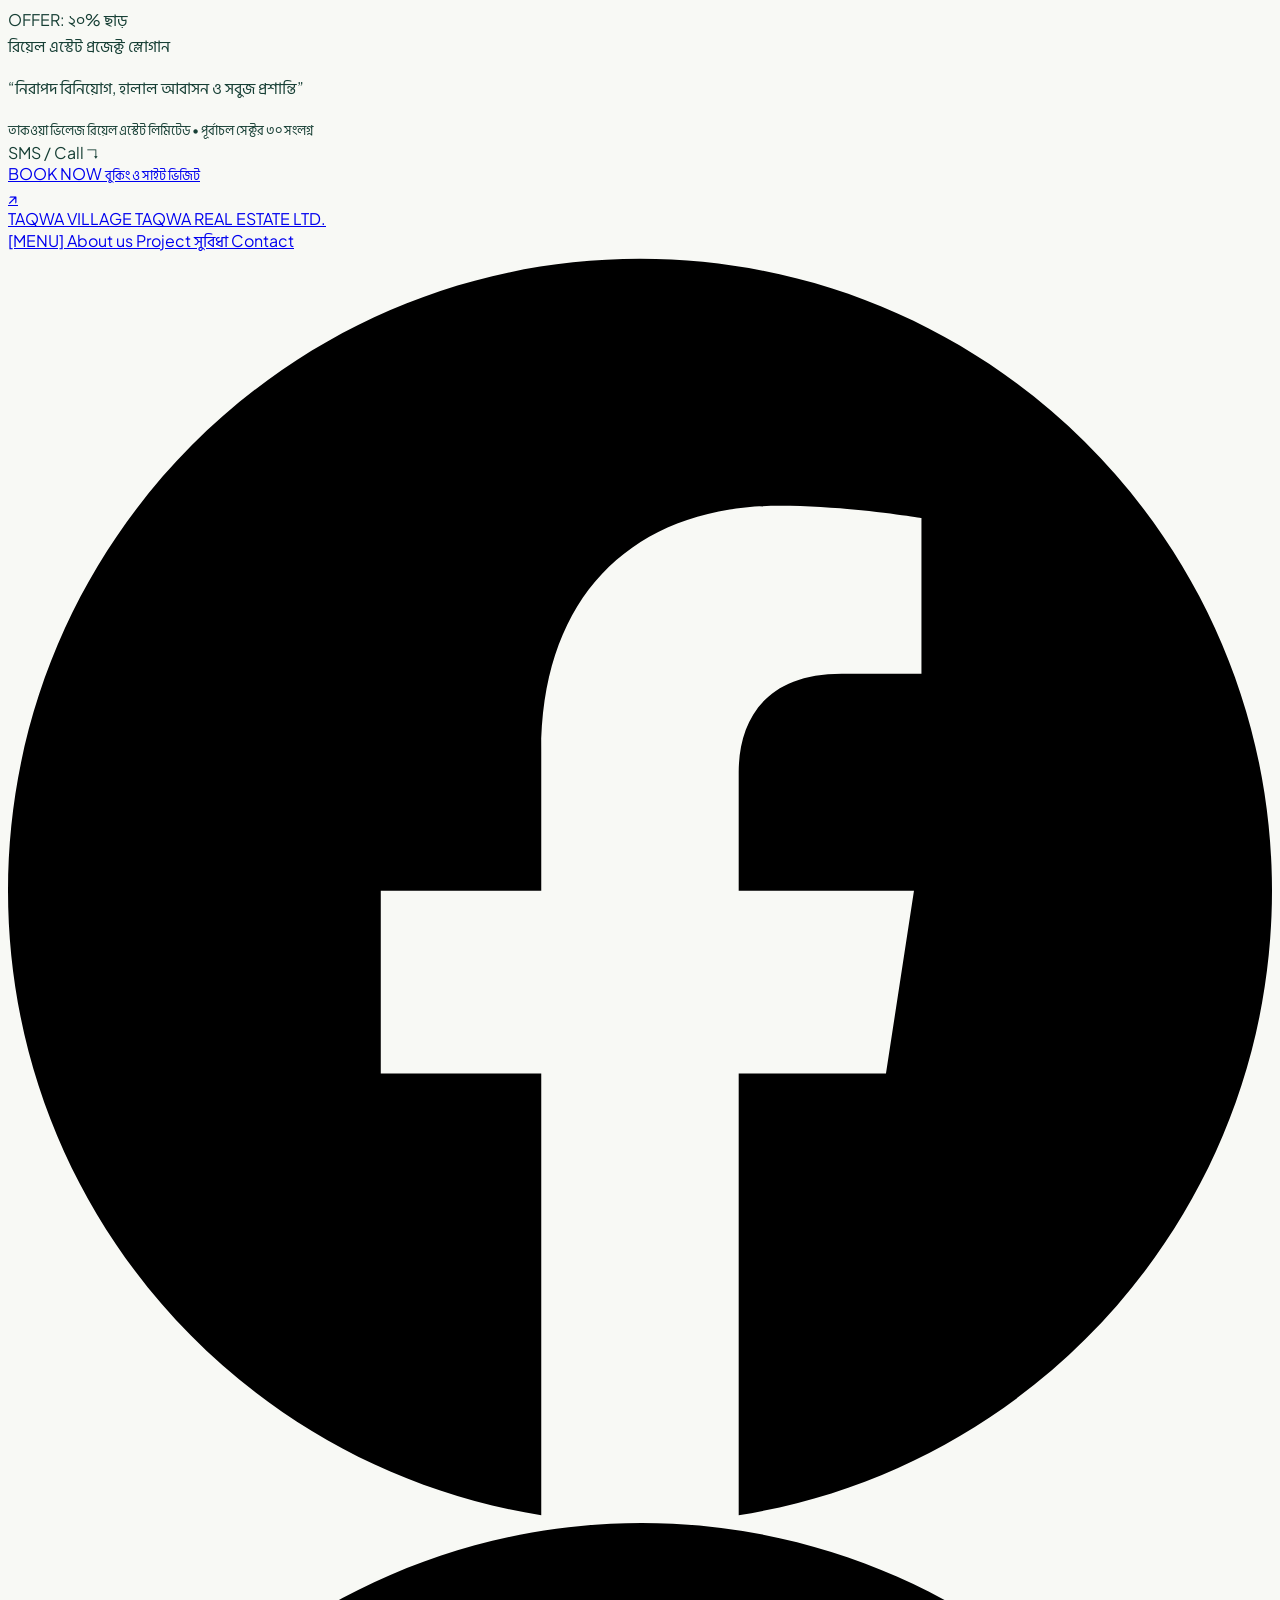
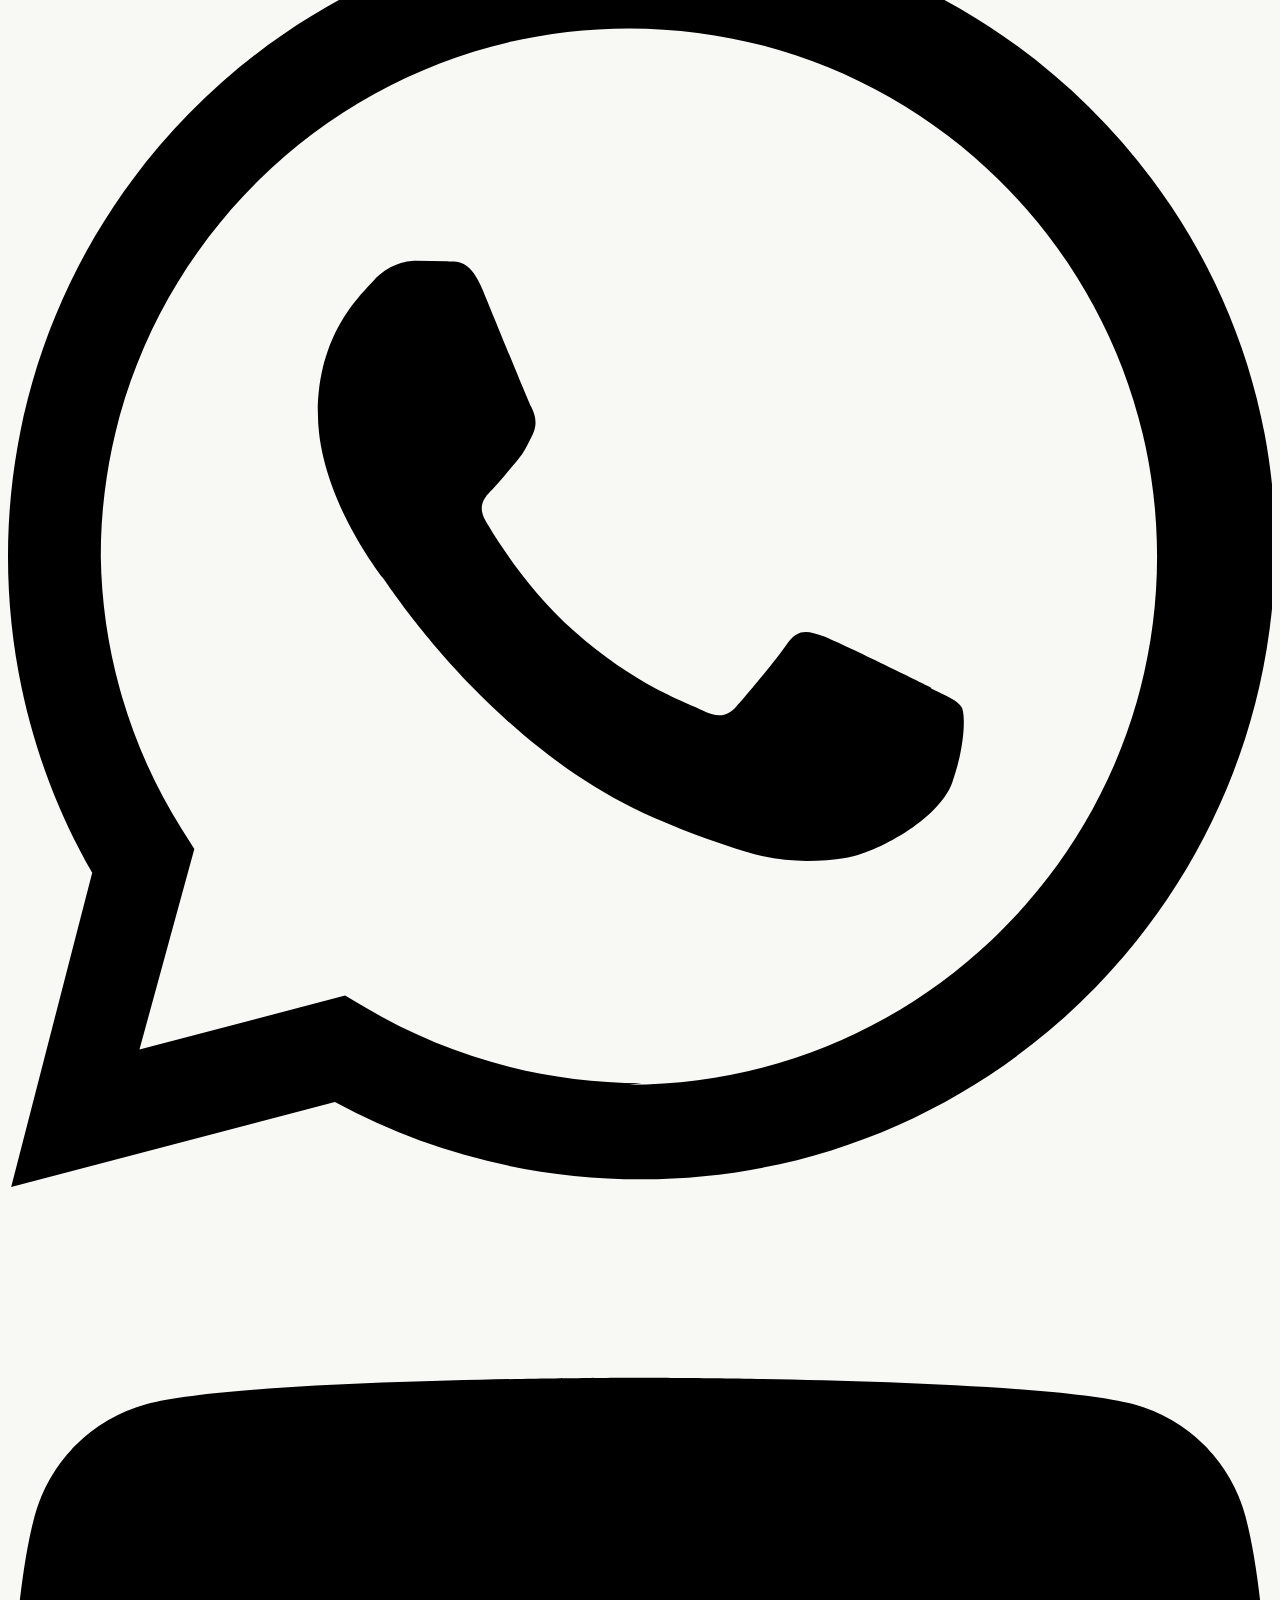
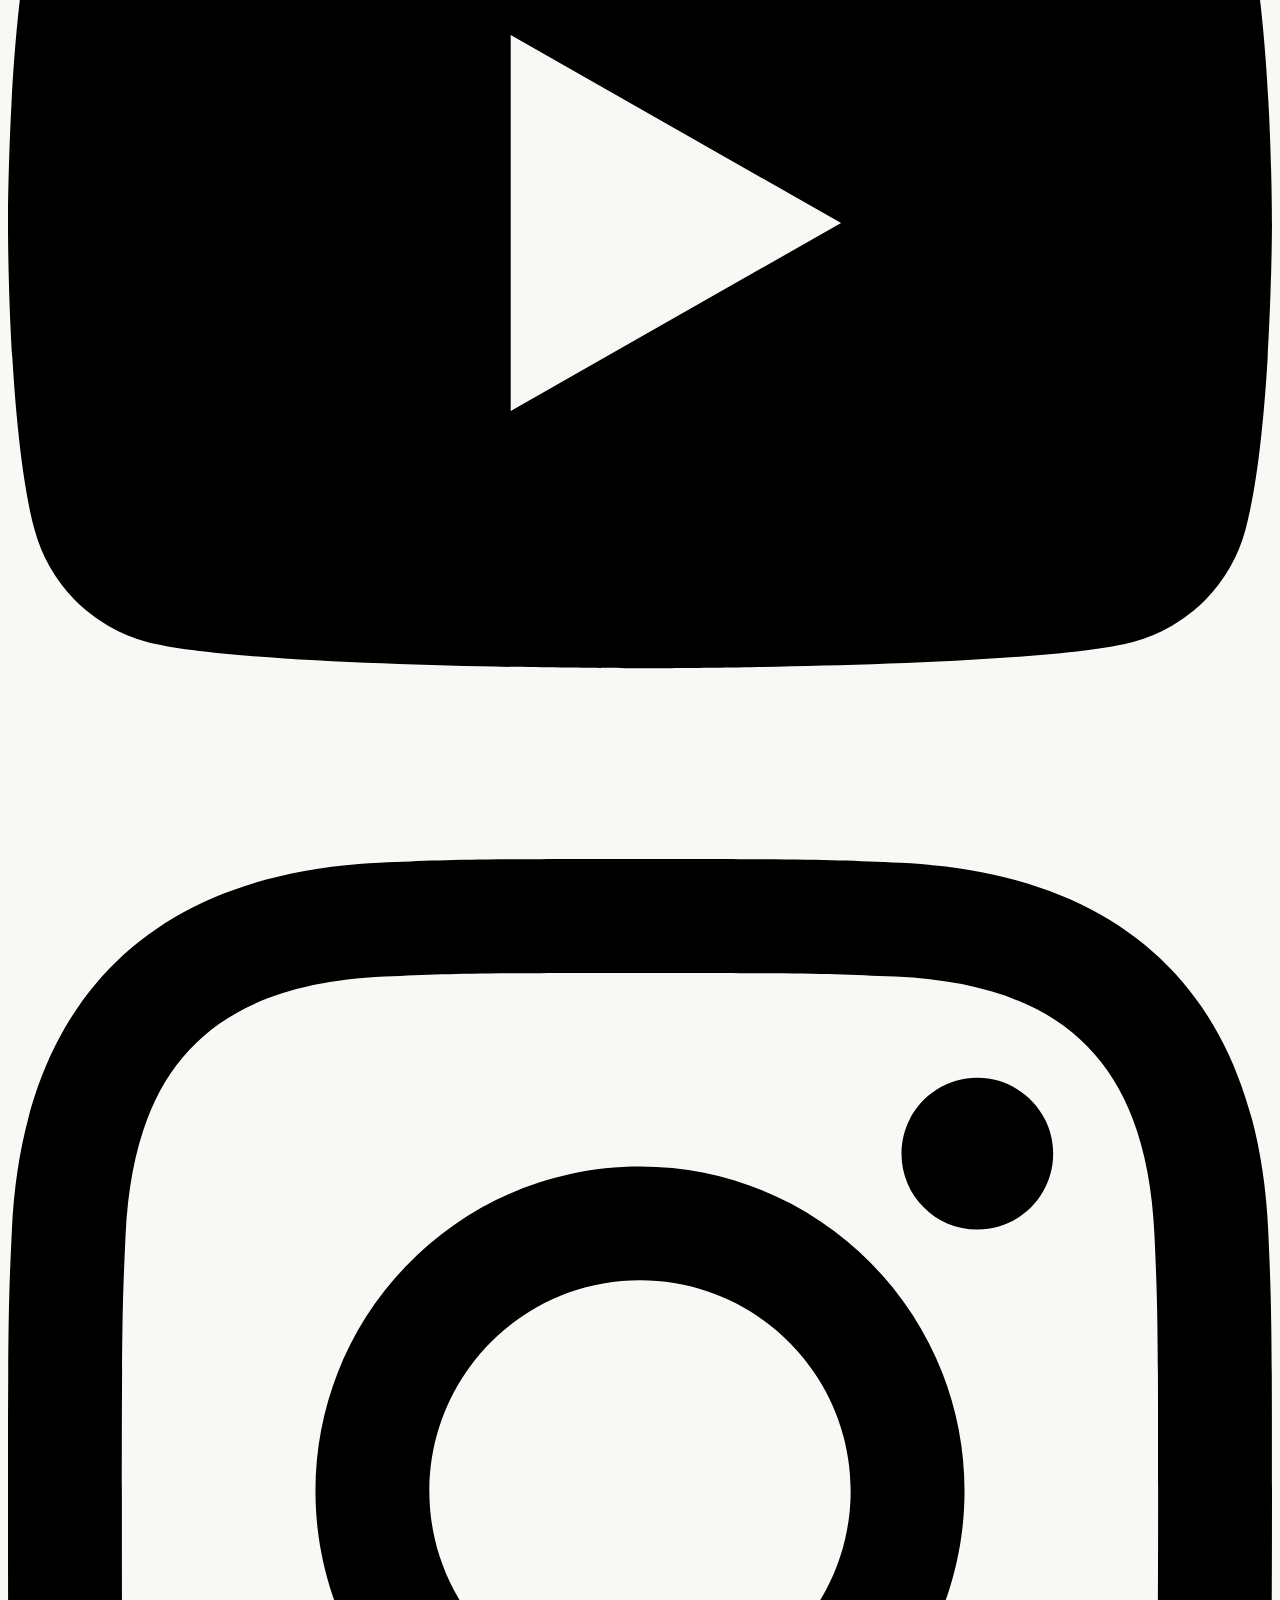
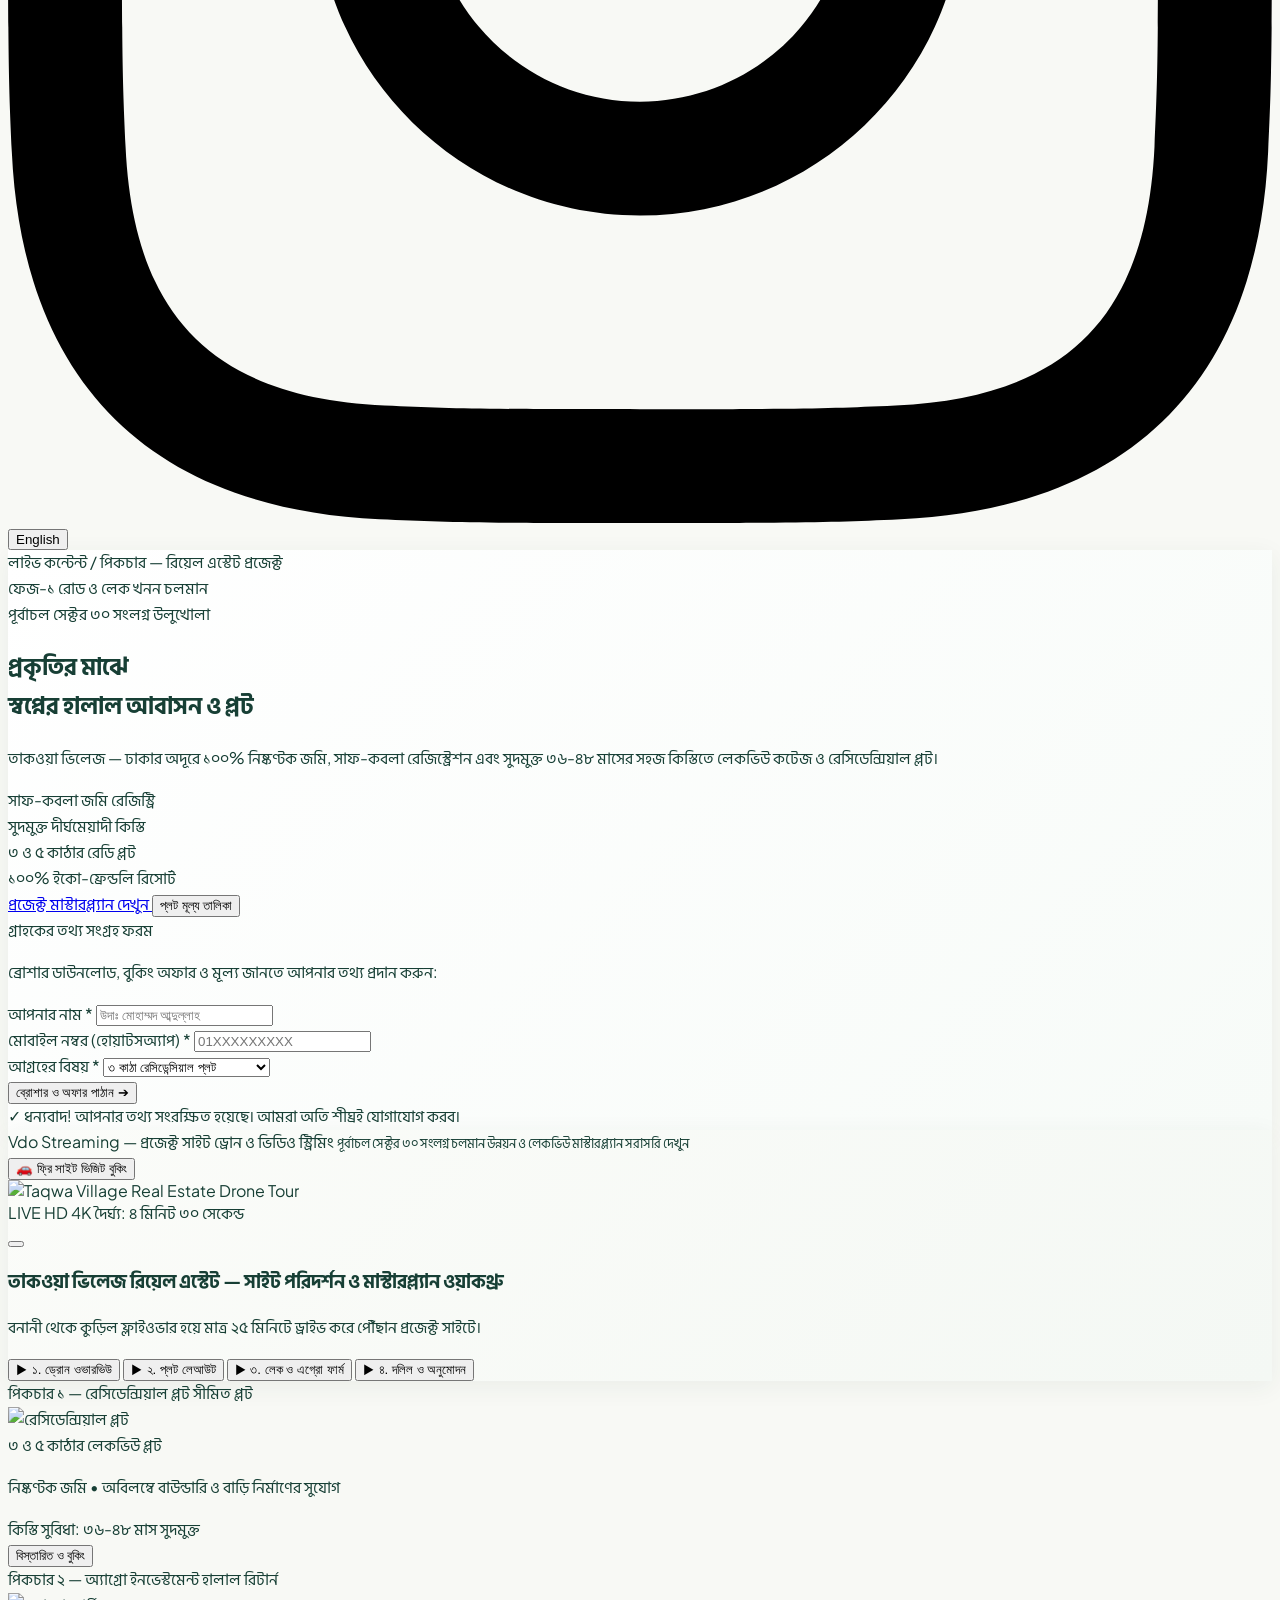
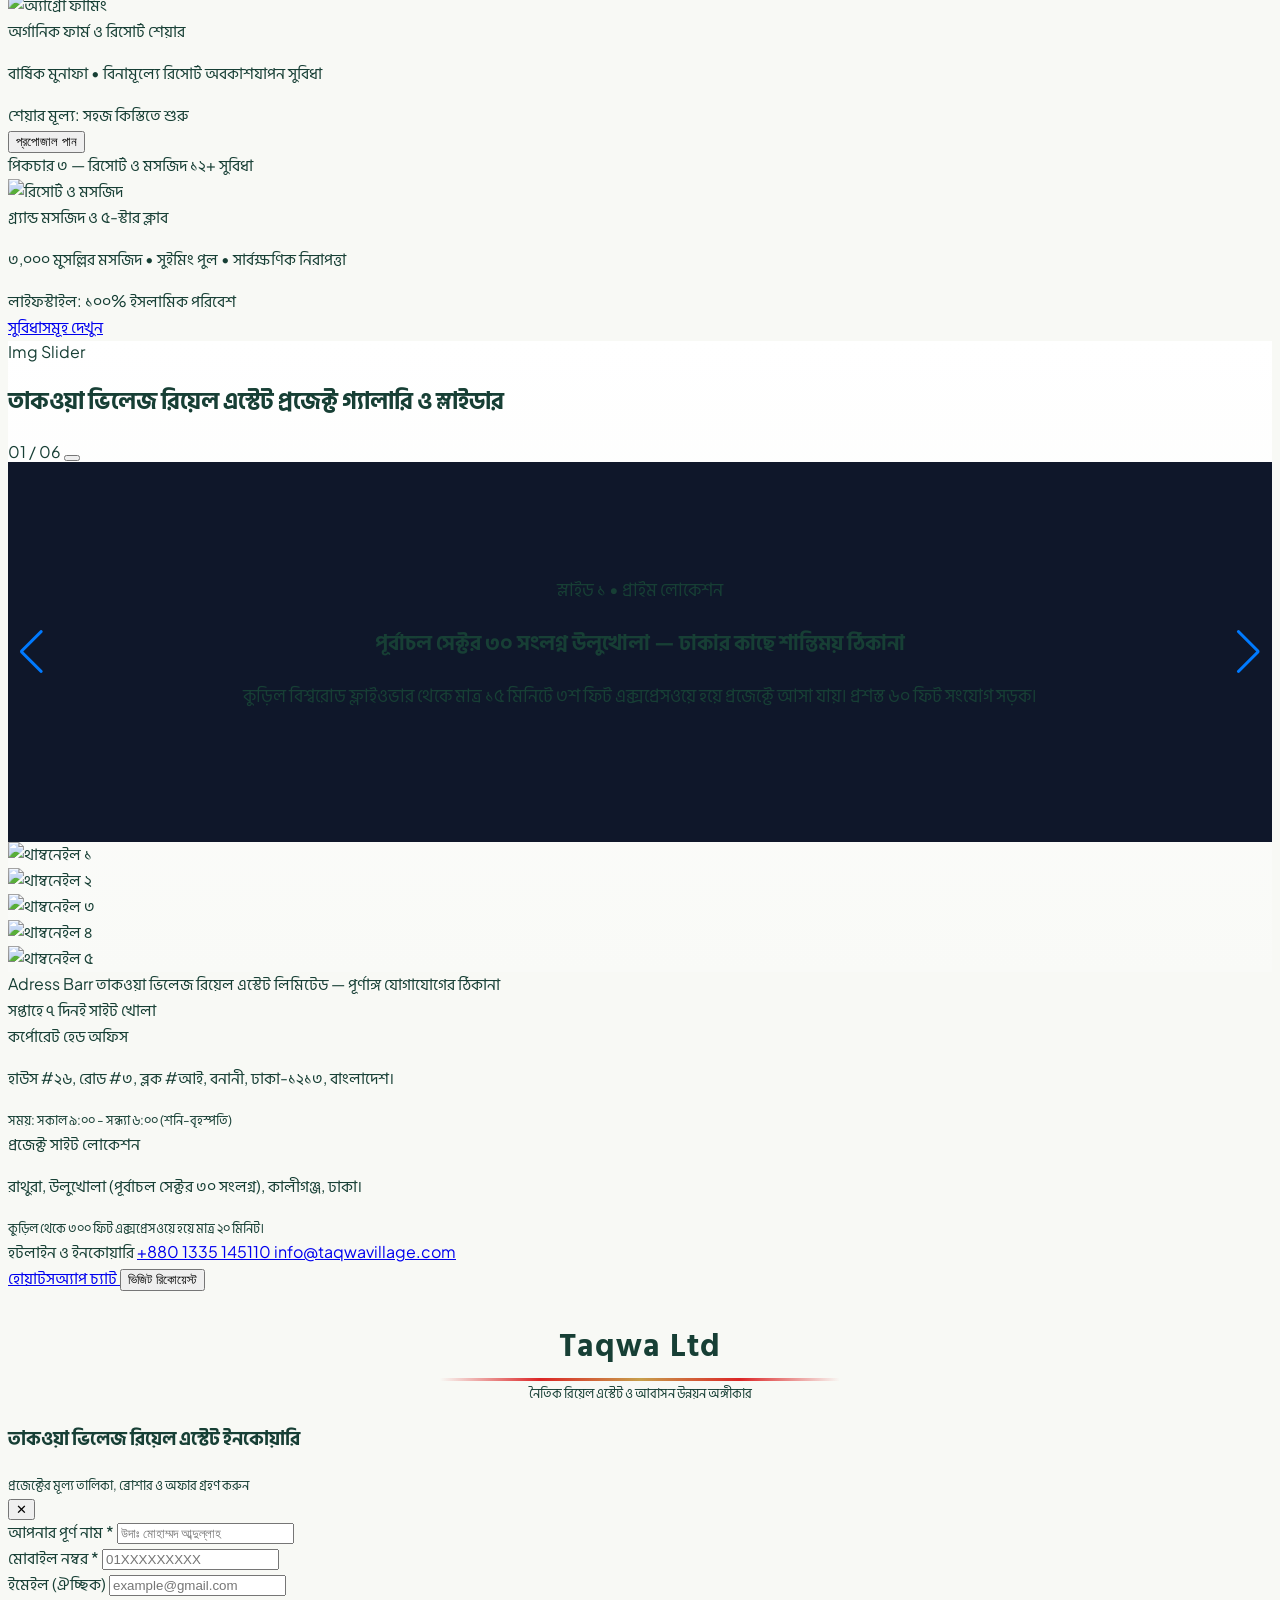
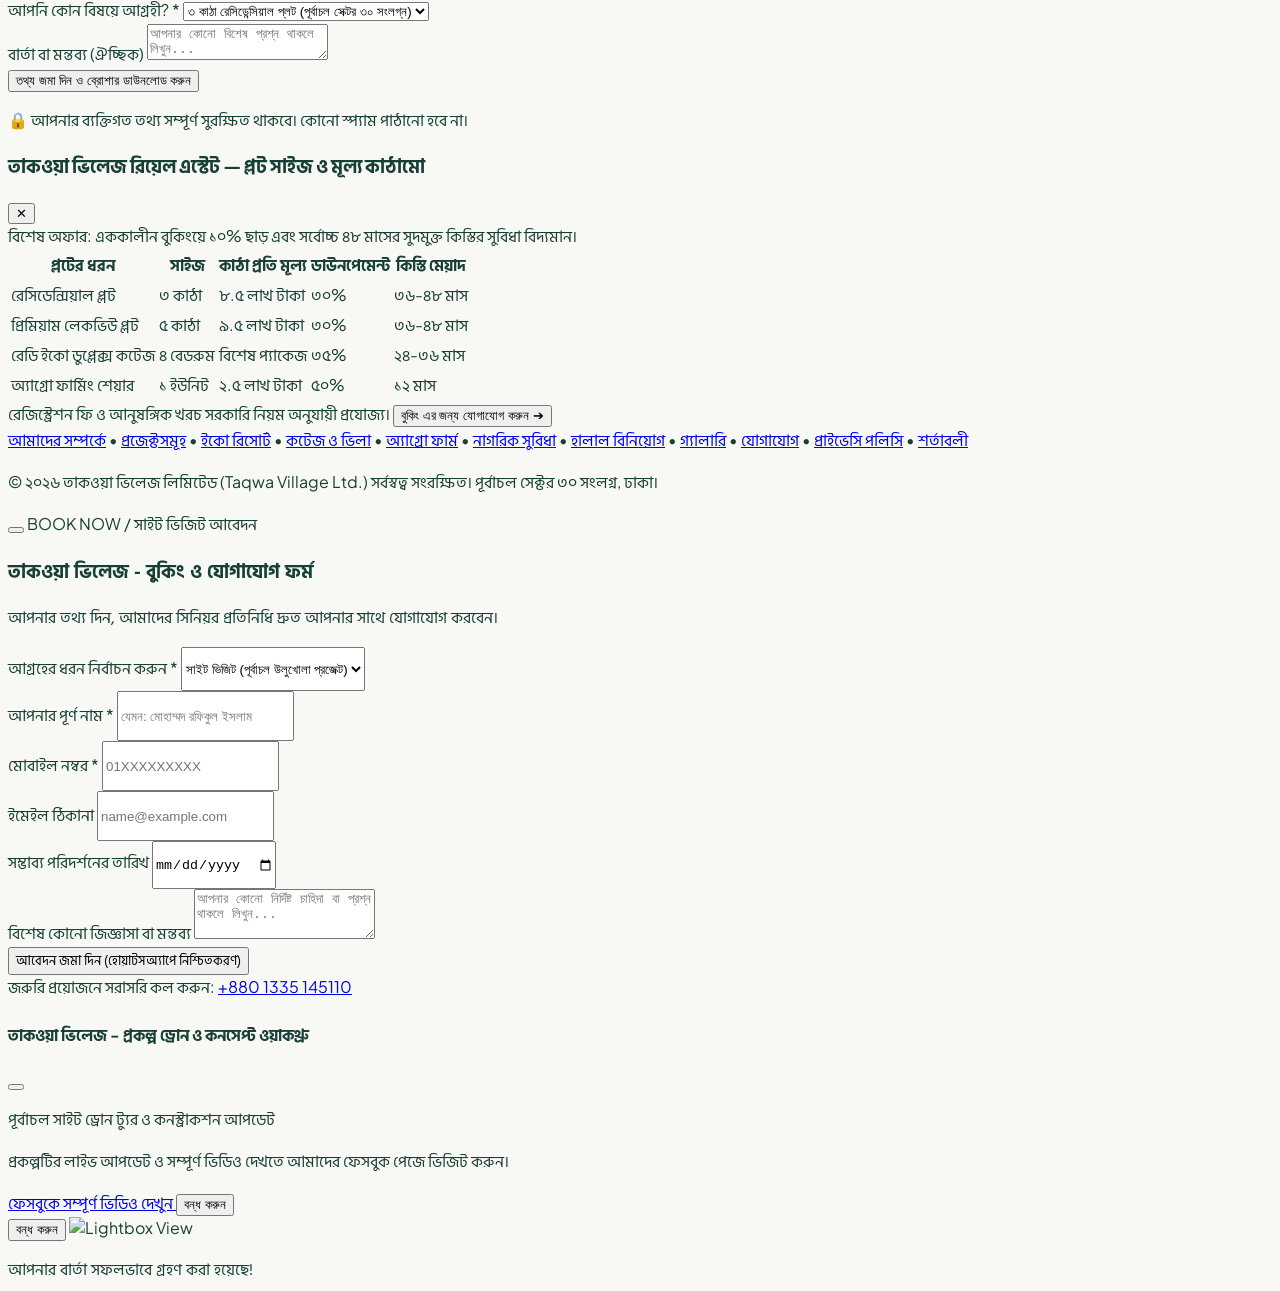
==== commit 33b7cd54: "feat: update homepage design with new carousel and wireframe styling elements" ====
--- a/index.html
+++ b/index.html
@@ -72,859 +72,842 @@
   <!-- Custom CSS -->
   <link rel="stylesheet" href="styles.css">
 </head>
-<body class="sketch-home font-sans antialiased">
+<body class="mockup-body font-sans antialiased">
 <a class="skip-link" href="#hero-section">মূল কন্টেন্টে যান</a>
-<header id="mainHeader" class="sketch-header">
-<div class="sketch-masthead">
- <div class="sketch-slogan"><span class="eyebrow">NATURE · FAMILY · HARMONY</span><p><span data-bn="চলুন একসাথে সুন্দর ভবিষ্যৎ গড়ি" data-en="Let’s build a beautiful future together">চলুন একসাথে সুন্দর ভবিষ্যৎ গড়ি</span></p><small><span data-bn="নৈতিক ও পরিবারভিত্তিক লাইফস্টাইল ডেস্টিনেশন" data-en="An ethical, family-oriented lifestyle destination">নৈতিক ও পরিবারভিত্তিক লাইফস্টাইল ডেস্টিনেশন</span></small></div>
- <a class="sketch-book" href="booking.html"><i data-lucide="calendar-check"></i><span>BOOK NOW<small><span data-bn="সাইট ভিজিটের আবেদন" data-en="Plan your site visit">সাইট ভিজিটের আবেদন</span></small></span><span aria-hidden="true">↗</span></a>
- <a class="brand sketch-logo" href="index.html" aria-label="Taqwa Village home"><span>TAQWA <b>VILLAGE</b><small>TAQWA VILLAGE LTD.</small></span><span class="brand-icon"><i data-lucide="trees"></i></span></a>
-</div>
-<div class="sketch-nav-wrap"><div class="sketch-nav-row"><a class="offer-tab" href="booking.html"><span data-bn="অফার" data-en="OFFER">অফার</span> <i data-lucide="arrow-up-right"></i></a><nav class="sketch-nav" aria-label="Main navigation"><a href="index.html" aria-current="page"><span data-bn="হোম" data-en="Home">হোম</span></a><a href="about.html"><span data-bn="আমাদের সম্পর্কে" data-en="About us">আমাদের সম্পর্কে</span></a><a href="projects.html"><span data-bn="প্রকল্প" data-en="Projects">প্রকল্প</span></a><a href="amenities.html"><span data-bn="সুযোগ-সুবিধা" data-en="Amenities">সুযোগ-সুবিধা</span></a><a href="gallery.html"><span data-bn="গ্যালারি" data-en="Gallery">গ্যালারি</span></a><a href="contact.html"><span data-bn="যোগাযোগ" data-en="Contact">যোগাযোগ</span></a></nav><button id="mobileMenuBtn" aria-label="Toggle navigation" aria-controls="mobileMenu" aria-expanded="false"><i data-lucide="menu"></i><span>MENU</span></button><div class="sketch-socials"><a href="https://www.facebook.com/share/1EGtoqgu51/" aria-label="Facebook" target="_blank" rel="noopener noreferrer"><span aria-hidden="true">FB</span></a><a href="https://wa.me/8801335145110" aria-label="WhatsApp" target="_blank" rel="noopener noreferrer"><span aria-hidden="true">WA</span></a><a href="https://www.youtube.com/@TaqwaVillage" aria-label="YouTube" target="_blank" rel="noopener noreferrer"><span aria-hidden="true">YT</span></a><a href="https://www.instagram.com/taqwavillage" aria-label="Instagram" target="_blank" rel="noopener noreferrer"><span aria-hidden="true">IG</span></a></div><button id="langToggleBtn" class="language-button" onclick="toggleLanguage()"><span id="langLabel">English</span></button></div><nav id="mobileMenu" class="hidden" aria-label="Mobile navigation"><a href="index.html" aria-current="page"><span data-bn="হোম" data-en="Home">হোম</span></a><a href="about.html"><span data-bn="আমাদের সম্পর্কে" data-en="About us">আমাদের সম্পর্কে</span></a><a href="projects.html"><span data-bn="প্রকল্প" data-en="Projects">প্রকল্প</span></a><a href="amenities.html"><span data-bn="সুযোগ-সুবিধা" data-en="Amenities">সুযোগ-সুবিধা</span></a><a href="gallery.html"><span data-bn="গ্যালারি" data-en="Gallery">গ্যালারি</span></a><a href="contact.html"><span data-bn="যোগাযোগ" data-en="Contact">যোগাযোগ</span></a><a href="booking.html" data-mobile-booking><span data-bn="সাইট ভিজিট" data-en="Book a visit">সাইট ভিজিট</span></a></nav></div>
-</header>
-  <main id="hero-section" class="sketch-main">
-<div class="sketch-grid">
- <div class="sketch-left">
-  <section id="live-content-box" class="sketch-feature"><div class="panel-label"><span><span class="status-dot"></span><span data-bn="প্রকল্প পরিচিতি ও আপডেট" data-en="PROJECT OVERVIEW &amp; UPDATES">প্রকল্প পরিচিতি ও আপডেট</span></span><a href="projects.html"><span data-bn="বিস্তারিত" data-en="Explore">বিস্তারিত</span> ↗</a></div><div class="sketch-feature-image"><img src="https://images.unsplash.com/photo-1571896349842-33c89424de2d?auto=format&amp;fit=crop&amp;w=1400&amp;q=85" alt="Resort lifestyle inspiration" fetchpriority="high"><span class="sketch-image-note"><span data-bn="অনুপ্রেরণামূলক ছবি" data-en="Inspiration image">অনুপ্রেরণামূলক ছবি</span></span><div class="feature-copy"><span class="eyebrow">PURBACHAL · DHAKA</span><h1><span data-bn="প্রকৃতি, প্রশান্তি ও আপনজনের এক ঠিকানা।" data-en="Nature, calm and a place to belong.">প্রকৃতি, প্রশান্তি ও আপনজনের এক ঠিকানা।</span></h1><p><span data-bn="পূর্বাচল সংলগ্ন উলুখোলায় পরিবারভিত্তিক ইকো ভিলেজের এক সুন্দর ভাবনা।" data-en="A thoughtful family-oriented eco village concept near Purbachal, Ulukhola.">পূর্বাচল সংলগ্ন উলুখোলায় পরিবারভিত্তিক ইকো ভিলেজের এক সুন্দর ভাবনা।</span></p><a href="projects.html" class="sketch-light-button"><span data-bn="প্রকল্প ঘুরে দেখুন" data-en="Discover the project">প্রকল্প ঘুরে দেখুন</span> ↗</a></div></div></section>
-  <section id="video-section" class="sketch-video"><div class="panel-label"><span><i data-lucide="video"></i> VIDEO & PROJECT TOUR</span><span><span data-bn="প্রকল্পকে জানুন" data-en="GET A CLOSER LOOK">প্রকল্পকে জানুন</span></span></div><button class="sketch-video-cover" onclick="openVideoModal()" aria-label="View project video information"><img src="https://images.unsplash.com/photo-1566073771259-6a8506099945?auto=format&amp;fit=crop&amp;w=1400&amp;q=85" alt="Resort video preview inspiration" loading="lazy"><span class="video-cover-content"><span class="sketch-play"><i data-lucide="play"></i></span><strong><span data-bn="তাকওয়া ভিলেজ — প্রকল্প পরিচিতি" data-en="Get to know Taqwa Village">তাকওয়া ভিলেজ — প্রকল্প পরিচিতি</span></strong><small><span data-bn="ভিডিও ও সর্বশেষ আপডেট দেখুন" data-en="Find videos and the latest project updates">ভিডিও ও সর্বশেষ আপডেট দেখুন</span></small></span><span class="video-cover-footer"><span><i data-lucide="play"></i> <span data-bn="ভিডিও দেখুন" data-en="WATCH VIDEOS">ভিডিও দেখুন</span></span><i data-lucide="maximize"></i></span></button></section>
- </div>
- <aside class="sketch-pictures" aria-label="Project experiences">
-<a href="cottages.html" class="sketch-picture"><img src="https://images.unsplash.com/photo-1582719508461-905c673771fd?auto=format&amp;fit=crop&amp;w=1400&amp;q=85" alt="Presidential floating cottages inspiration" loading="lazy"><span class="picture-number">01</span><div class="picture-copy"><h2><span data-bn="প্রেসিডেনশিয়াল ফ্লোটিং কটেজ" data-en="Presidential floating cottages">প্রেসিডেনশিয়াল ফ্লোটিং কটেজ</span></h2><p><span data-bn="জলের পাশে, আপন পরিসরে" data-en="By the water. In your own space.">জলের পাশে, আপন পরিসরে</span></p></div><span class="picture-arrow" aria-hidden="true">↗</span></a><a href="resort.html" class="sketch-picture"><img src="https://images.unsplash.com/photo-1571896349842-33c89424de2d?auto=format&amp;fit=crop&amp;w=1400&amp;q=85" alt="Resort & hotel suites inspiration" loading="lazy"><span class="picture-number">02</span><div class="picture-copy"><h2><span data-bn="রিসোর্ট ও হোটেল স্যুট" data-en="Resort &amp; hotel suites">রিসোর্ট ও হোটেল স্যুট</span></h2><p><span data-bn="পরিবারের সঙ্গে অবকাশের ভাবনা" data-en="A retreat for time with family.">পরিবারের সঙ্গে অবকাশের ভাবনা</span></p></div><span class="picture-arrow" aria-hidden="true">↗</span></a><a href="agro.html" class="sketch-picture"><img src="https://images.unsplash.com/photo-1500937386664-56d1dfef3854?auto=format&amp;fit=crop&amp;w=1400&amp;q=85" alt="Agro & family park inspiration" loading="lazy"><span class="picture-number">03</span><div class="picture-copy"><h2><span data-bn="অর্গানিক অ্যাগ্রো ও ফ্যামিলি পার্ক" data-en="Agro &amp; family park">অর্গানিক অ্যাগ্রো ও ফ্যামিলি পার্ক</span></h2><p><span data-bn="সবুজের মাঝে, শেখা ও আনন্দ" data-en="Grow your curiosity outdoors.">সবুজের মাঝে, শেখা ও আনন্দ</span></p></div><span class="picture-arrow" aria-hidden="true">↗</span></a></aside></div><section id="slider-section" class="sketch-gallery">
-  <div class="sketch-section-heading">
-    <div>
-      <span class="eyebrow"><i data-lucide="sparkles" class="w-3.5 h-3.5 inline mr-1 text-amber-600"></i> A GLIMPSE OF THE VISION</span>
-      <h2><span data-bn="ছবিতে তাকওয়া ভিলেজের স্বপ্ন ও বাস্তবতা" data-en="Explore the vision of Taqwa Village in pictures">ছবিতে তাকওয়া ভিলেজের স্বপ্ন ও বাস্তবতা</span></h2>
-    </div>
-    <div class="sketch-slider-controls">
-      <span id="sliderCounter" class="text-xs font-mono font-bold text-emerald-950 bg-emerald-100 px-2.5 py-1 rounded-full border border-emerald-300">01 / 06</span>
-      <a href="gallery.html" class="text-emerald-800 hover:text-emerald-950 font-semibold"><span data-bn="পুরো গ্যালারি" data-en="Full gallery">পুরো গ্যালারি</span> ↗</a>
-      <button id="sliderPrevBtn" aria-label="Previous slide" title="Previous Slide"><i data-lucide="arrow-left"></i></button>
-      <button id="sliderNextBtn" aria-label="Next slide" title="Next Slide"><i data-lucide="arrow-right"></i></button>
-      <button id="homeSliderPause" aria-label="Pause slideshow" aria-pressed="false" title="Pause / Play"><i data-lucide="pause"></i></button>
-    </div>
-  </div>
-
-  <!-- Main Swiper Slider Container -->
-  <div class="swiper mySwiper sketch-slider">
-    <div class="swiper-wrapper">
-      
-      <!-- Slide 1: Masterplan & Purbachal Green Hub -->
-      <div class="swiper-slide" onclick="openLightbox('https://images.unsplash.com/photo-1506744038136-46273834b3fb?auto=format&fit=crop&w=1600&q=85', 'মাস্টারপ্ল্যান ও পূর্বাচল গ্রিন হাব')">
-        <img src="https://images.unsplash.com/photo-1506744038136-46273834b3fb?auto=format&fit=crop&w=1400&q=85" alt="Masterplan Aerial View" loading="lazy">
-        <div class="sketch-slide-caption">
-          <span class="slide-tag">মাস্টারপ্ল্যান ও লোকেশন</span>
-          <h3><span data-bn="১০০+ বিঘা সবুজে ঘেরা পূর্বাচল ইকো হাব" data-en="100+ Bigha Green Eco Hub in Purbachal">১০০+ বিঘা সবুজে ঘেরা পূর্বাচল ইকো হাব</span></h3>
-          <p><span data-bn="কুড়িল বিশ্বরোড থেকে মাত্র ২০ মিনিটে ঢাকার সন্নিকটে দূষণমুক্ত নির্মল প্রাকৃতিক পরিবেশ।" data-en="Just 20 minutes from Kuril Flyover, a serene and pollution-free natural sanctuary.">কুড়িল বিশ্বরোড থেকে মাত্র ২০ মিনিটে ঢাকার সন্নিকটে দূষণমুক্ত নির্মল প্রাকৃতিক পরিবেশ।</span></p>
-          <span><i data-lucide="maximize-2" class="w-3.5 h-3.5 inline"></i> <span data-bn="বড় করে দেখতে ক্লিক করুন" data-en="Click to enlarge">বড় করে দেখতে ক্লিক করুন</span></span>
-        </div>
-      </div>
-
-      <!-- Slide 2: Presidential Floating Cottage -->
-      <div class="swiper-slide" onclick="openLightbox('https://images.unsplash.com/photo-1582719508461-905c673771fd?auto=format&fit=crop&w=1600&q=85', 'প্রেসিডেনশিয়াল ফ্লোটিং ডুপ্লেক্স কটেজ')">
-        <img src="https://images.unsplash.com/photo-1582719508461-905c673771fd?auto=format&fit=crop&w=1400&q=85" alt="Floating Cottage Lake View" loading="lazy">
-        <div class="sketch-slide-caption">
-          <span class="slide-tag">ওয়াটার ভিলা</span>
-          <h3><span data-bn="প্রেসিডেনশিয়াল ফ্লোটিং ডুপ্লেক্স কটেজ" data-en="Presidential Floating Duplex Cottages">প্রেসিডেনশিয়াল ফ্লোটিং ডুপ্লেক্স কটেজ</span></h3>
-          <p><span data-bn="স্বচ্ছ লেকের ওপর আধুনিক কাঠ ও কাচের স্থাপত্যে নির্মিত ব্যক্তিগত পারিবারিক অবকাশ কেন্দ্র।" data-en="Private luxury cottages crafted over clear lake water for unforgettable family getaways.">স্বচ্ছ লেকের ওপর আধুনিক কাঠ ও কাচের স্থাপত্যে নির্মিত ব্যক্তিগত পারিবারিক অবকাশ কেন্দ্র।</span></p>
-          <span><i data-lucide="maximize-2" class="w-3.5 h-3.5 inline"></i> <span data-bn="বড় করে দেখতে ক্লিক করুন" data-en="Click to enlarge">বড় করে দেখতে ক্লিক করুন</span></span>
-        </div>
-      </div>
-
-      <!-- Slide 3: 5 Star Eco Resort & Suites -->
-      <div class="swiper-slide" onclick="openLightbox('https://images.unsplash.com/photo-1571896349842-33c89424de2d?auto=format&fit=crop&w=1600&q=85', '৫-স্টার ইকো রিসোর্ট ও হোটেল স্যুট')">
-        <img src="https://images.unsplash.com/photo-1571896349842-33c89424de2d?auto=format&fit=crop&w=1400&q=85" alt="5 Star Resort & Suite" loading="lazy">
-        <div class="sketch-slide-caption">
-          <span class="slide-tag">রিসোর্ট ও আতিথেয়তা</span>
-          <h3><span data-bn="৫-স্টার মানের ইকো রিসোর্ট ও ফ্যামিলি স্যুট" data-en="5-Star Eco Resort & Luxury Family Suites">৫-স্টার মানের ইকো রিসোর্ট ও ফ্যামিলি স্যুট</span></h3>
-          <p><span data-bn="আন্তর্জাতিক মানের সার্ভিস, মাল্টি-কুইজিন হালাল ডাইনিং ও শীতাতপ নিয়ন্ত্রিত ব্যাংকুয়েট সুবিধা।" data-en="World-class service, multi-cuisine halal dining and corporate banquet facilities.">আন্তর্জাতিক মানের সার্ভিস, মাল্টি-কুইজিন হালাল ডাইনিং ও শীতাতপ নিয়ন্ত্রিত ব্যাংকুয়েট সুবিধা।</span></p>
-          <span><i data-lucide="maximize-2" class="w-3.5 h-3.5 inline"></i> <span data-bn="বড় করে দেখতে ক্লিক করুন" data-en="Click to enlarge">বড় করে দেখতে ক্লিক করুন</span></span>
-        </div>
-      </div>
-
-      <!-- Slide 4: Grand Jame Mosque -->
-      <div class="swiper-slide" onclick="openLightbox('https://images.unsplash.com/photo-1564769625905-50e93615e769?auto=format&fit=crop&w=1600&q=85', 'কেন্দ্রীয় জামে মসজিদ ও কালচারাল হাব')">
-        <img src="https://images.unsplash.com/photo-1564769625905-50e93615e769?auto=format&fit=crop&w=1400&q=85" alt="Grand Mosque" loading="lazy">
-        <div class="sketch-slide-caption">
-          <span class="slide-tag">আধ্যাত্মিক কেন্দ্র</span>
-          <h3><span data-bn="দৃষ্টিনন্দন কেন্দ্রীয় জামে মসজিদ ও লাইব্রেরি" data-en="Grand Jame Mosque & Islamic Research Center">দৃষ্টিনন্দন কেন্দ্রীয় জামে মসজিদ ও লাইব্রেরি</span></h3>
-          <p><span data-bn="৩,০০০ মুসল্লির ধারণক্ষমতা, নারী ও শিশুদের পৃথক নামাজখানা ও ইসলামিক রিসার্চ লাইব্রেরি।" data-en="3,000 capacity prayer space with dedicated ladies area and reference library.">৩,০০০ মুসল্লির ধারণক্ষমতা, নারী ও শিশুদের পৃথক নামাজখানা ও ইসলামিক রিসার্চ লাইব্রেরি।</span></p>
-          <span><i data-lucide="maximize-2" class="w-3.5 h-3.5 inline"></i> <span data-bn="বড় করে দেখতে ক্লিক করুন" data-en="Click to enlarge">বড় করে দেখতে ক্লিক করুন</span></span>
-        </div>
-      </div>
-
-      <!-- Slide 5: Organic Farm & Fishing Lake -->
-      <div class="swiper-slide" onclick="openLightbox('https://images.unsplash.com/photo-1500937386664-56d1dfef3854?auto=format&fit=crop&w=1600&q=85', 'অর্গানিক ফার্ম ও ফিশিং লেক')">
-        <img src="https://images.unsplash.com/photo-1500937386664-56d1dfef3854?auto=format&fit=crop&w=1400&q=85" alt="Organic Agro Farm" loading="lazy">
-        <div class="sketch-slide-caption">
-          <span class="slide-tag">খাঁটি অর্গানিক প্রকৃতি</span>
-          <h3><span data-bn="১০০% বিষমুক্ত অর্গানিক ফার্ম ও লেক ফিশিং" data-en="100% Pesticide-Free Agro Farm & Lake Fishing">১০০% বিষমুক্ত অর্গানিক ফার্ম ও লেক ফিশিং</span></h3>
-          <p><span data-bn="নিজেদের ফার্মে উৎপাদিত খাঁটি শাকসবজি, দেশি মাছ, ফলমূল ও পরিবারের জন্য নিরাপদ অ্যাগ্রো অভিজ্ঞতা।" data-en="Fresh farm-to-table vegetables, organic dairy, indigenous fish and agro-tourism.">নিজেদের ফার্মে উৎপাদিত খাঁটি শাকসবজি, দেশি মাছ, ফলমূল ও পরিবারের জন্য নিরাপদ অ্যাগ্রো অভিজ্ঞতা।</span></p>
-          <span><i data-lucide="maximize-2" class="w-3.5 h-3.5 inline"></i> <span data-bn="বড় করে দেখতে ক্লিক করুন" data-en="Click to enlarge">বড় করে দেখতে ক্লিক করুন</span></span>
-        </div>
-      </div>
-
-      <!-- Slide 6: Separate Women & Kids Splash Park -->
-      <div class="swiper-slide" onclick="openLightbox('https://images.unsplash.com/photo-1566073771259-6a8506099945?auto=format&fit=crop&w=1600&q=85', 'মহিলা ও শিশুদের পৃথক ওয়েলনেস ও থিম পার্ক')">
-        <img src="https://images.unsplash.com/photo-1566073771259-6a8506099945?auto=format&fit=crop&w=1400&q=85" alt="Wellness and Swimming Pools" loading="lazy">
-        <div class="sketch-slide-caption">
-          <span class="slide-tag">সুস্থ বিনোদন ও সুরক্ষা</span>
-          <h3><span data-bn="মহিলা ও শিশুদের পৃথক সুইমিং ও অ্যামিউজমেন্ট" data-en="Separate Women & Kids Splash Pool & Amusement">মহিলা ও শিশুদের পৃথক সুইমিং ও অ্যামিউজমেন্ট</span></h3>
-          <p><span data-bn="সম্পূর্ণ পর্দাঘেরা আন্তর্জাতিক মানের ইনডোর সুইমিং পুল, স্পা এবং শিশুদের জন্য নিরাপদ অ্যাডভেঞ্চার রাইডস।" data-en="Private indoor pools for women with complete privacy, alongside children adventure rides.">সম্পূর্ণ পর্দাঘেরা আন্তর্জাতিক মানের ইনডোর সুইমিং পুল, স্পা এবং শিশুদের জন্য নিরাপদ অ্যাডভেঞ্চার রাইডস।</span></p>
-          <span><i data-lucide="maximize-2" class="w-3.5 h-3.5 inline"></i> <span data-bn="বড় করে দেখতে ক্লিক করুন" data-en="Click to enlarge">বড় করে দেখতে ক্লিক করুন</span></span>
-        </div>
-      </div>
-
-    </div>
-    <div class="swiper-pagination"></div>
-  </div>
-
-  <!-- 6 Interactive Thumbnails Beneath Slider -->
-  <div class="sketch-slider-thumbnails" aria-label="Slider thumbnail navigation">
-    <button class="sketch-slider-thumb active" onclick="goToHomeSlide(0)" type="button">
-      <img src="https://images.unsplash.com/photo-1506744038136-46273834b3fb?auto=format&fit=crop&w=120&q=70" alt="Thumb 1">
-      <span>মাস্টারপ্ল্যান ও পূর্বাচল হাব</span>
-    </button>
-    <button class="sketch-slider-thumb" onclick="goToHomeSlide(1)" type="button">
-      <img src="https://images.unsplash.com/photo-1582719508461-905c673771fd?auto=format&fit=crop&w=120&q=70" alt="Thumb 2">
-      <span>ফ্লোটিং ডুপ্লেক্স কটেজ</span>
-    </button>
-    <button class="sketch-slider-thumb" onclick="goToHomeSlide(2)" type="button">
-      <img src="https://images.unsplash.com/photo-1571896349842-33c89424de2d?auto=format&fit=crop&w=120&q=70" alt="Thumb 3">
-      <span>৫-স্টার ইকো রিসোর্ট</span>
-    </button>
-    <button class="sketch-slider-thumb" onclick="goToHomeSlide(3)" type="button">
-      <img src="https://images.unsplash.com/photo-1564769625905-50e93615e769?auto=format&fit=crop&w=120&q=70" alt="Thumb 4">
-      <span>কেন্দ্রীয় জামে মসজিদ</span>
-    </button>
-    <button class="sketch-slider-thumb" onclick="goToHomeSlide(4)" type="button">
-      <img src="https://images.unsplash.com/photo-1500937386664-56d1dfef3854?auto=format&fit=crop&w=120&q=70" alt="Thumb 5">
-      <span>অর্গানিক ফার্ম ও ফিশিং</span>
-    </button>
-    <button class="sketch-slider-thumb" onclick="goToHomeSlide(5)" type="button">
-      <img src="https://images.unsplash.com/photo-1566073771259-6a8506099945?auto=format&fit=crop&w=120&q=70" alt="Thumb 6">
-      <span>মহিলা ও কিডস জোন</span>
-    </button>
-  </div>
-</section>
-
-<!-- ======================================================= -->
-<!-- ADDRESS BAR (Faithful to Hand-Drawn Sketch) -->
-<!-- ======================================================= -->
-<section id="address-bar" class="sketch-address">
-  <div>
-    <i data-lucide="map-pin"></i>
-    <span>
-      <small><span data-bn="প্রকল্পের অবস্থান" data-en="PROJECT LOCATION">প্রকল্পের অবস্থান</span></small>
-      <strong><span data-bn="রাথুরা, উলুখোলা, পূর্বাচল সেক্টর ৩০ সংলগ্ন, ঢাকা" data-en="Rathura, Ulukhola, near Purbachal Sector 30, Dhaka">রাথুরা, উলুখোলা, পূর্বাচল সেক্টর ৩০ সংলগ্ন, ঢাকা</span></strong>
+
+<!-- ========================================================================== -->
+<!-- 1. EXACT WIREFRAME HEADER (CLEAN REAL ESTATE BUSINESS ARCHITECTURE) -->
+<!-- ========================================================================== -->
+<header id="mainHeader" class="relative bg-[#fcfbfa] border-b border-[#0d2820]/15 overflow-hidden">
+  
+  <!-- CORNER ANGLED "OFFER" RIBBON (CLEAN CSS CORNER BANNER) -->
+  <div class="absolute -left-12 top-6 -rotate-45 bg-gradient-to-r from-[#b91c1c] via-[#dc2626] to-[#b91c1c] text-white py-1.5 px-14 text-center shadow-lg border-y border-amber-300 z-30 pointer-events-none">
+    <span class="text-[11px] font-black tracking-wider uppercase flex items-center justify-center gap-1">
+      <i data-lucide="tag" class="w-3 h-3 inline"></i> OFFER: ২০% ছাড়
     </span>
   </div>
-  <div>
-    <i data-lucide="building-2"></i>
-    <span>
-      <small><span data-bn="প্রধান করপোরেট অফিস" data-en="CORPORATE HEADQUARTERS">প্রধান করপোরেট অফিস</span></small>
-      <strong><span data-bn="হাউস #২৬, রোড #৩, বনানী, ঢাকা - ১২১৩" data-en="House #26, Road #3, Banani, Dhaka - 1213">হাউস #২৬, রোড #৩, বনানী, ঢাকা - ১২১৩</span></strong>
-    </span>
+
+  <!-- HEADER MASTHEAD: SLOGAN (LEFT) | SMS & BOOK NOW (CENTER) | LOGO (RIGHT) -->
+  <div class="max-w-7xl mx-auto px-4 sm:px-6 lg:px-8 py-3.5 flex flex-wrap items-center justify-between gap-4">
+    
+    <!-- LEFT: স্লোগান (SLOGAN) with clear padding away from the ribbon -->
+    <div class="flex flex-col pl-16 sm:pl-20 max-w-md">
+      <div class="flex items-center gap-1.5 text-xs font-bold text-[#b91c1c] uppercase tracking-wider mb-0.5">
+        <i data-lucide="sparkles" class="w-3.5 h-3.5 text-[#b91c1c]"></i>
+        <span>রিয়েল এস্টেট প্রজেক্ট স্লোগান</span>
+      </div>
+      <p class="text-base sm:text-lg lg:text-xl font-black text-[#0d2820] leading-snug m-0">
+        <span data-bn="&ldquo;নিরাপদ বিনিয়োগ, হালাল আবাসন ও সবুজ প্রশান্তি&rdquo;" data-en="&ldquo;Safe Investment, Halal Living & Green Serenity&rdquo;">&ldquo;নিরাপদ বিনিয়োগ, হালাল আবাসন ও সবুজ প্রশান্তি&rdquo;</span>
+      </p>
+      <small class="text-xs text-[#4b6358] font-medium mt-0.5">
+        <span data-bn="তাকওয়া ভিলেজ রিয়েল এস্টেট লিমিটেড • পূর্বাচল সেক্টর ৩০ সংলগ্ন" data-en="Taqwa Village Real Estate Ltd. • Near Purbachal Sector 30">তাকওয়া ভিলেজ রিয়েল এস্টেট লিমিটেড • পূর্বাচল সেক্টর ৩০ সংলগ্ন</span>
+      </small>
+    </div>
+
+    <!-- CENTER: SMS ↴ & BOOK NOW (LEAD GENERATION BUTTON) -->
+    <div class="flex flex-col items-center">
+      <div class="flex items-center gap-1 text-xs font-black text-[#b91c1c] animate-bounce">
+        <span>SMS / Call ↴</span>
+        <i data-lucide="corner-right-down" class="w-3.5 h-3.5"></i>
+      </div>
+      <a href="booking.html" onclick="openLeadModal('হেডার বুকিং ও সাইট ভিজিট'); return false;" class="flex items-center gap-2.5 px-5 py-2 rounded-xl bg-gradient-to-r from-[#d49728] via-[#e5a93c] to-[#d49728] text-[#0d2820] font-black text-sm shadow-md hover:shadow-xl transition-all hover:scale-105 border border-[#b88c3a]" title="বুকিং ও সাইট ভিজিট">
+        <i data-lucide="calendar-check" class="w-5 h-5 text-[#0d2820]"></i>
+        <div class="text-left leading-tight">
+          <span class="block text-sm font-black tracking-wide" data-bn="BOOK NOW" data-en="BOOK NOW">BOOK NOW</span>
+          <small class="block text-[11px] font-semibold text-[#0d2820]/90" data-bn="বুকিং ও সাইট ভিজিট" data-en="Site Visit & Booking">বুকিং ও সাইট ভিজিট</small>
+        </div>
+        <span class="text-xs bg-[#0d2820] text-white rounded-full w-5 h-5 flex items-center justify-center ml-1">↗</span>
+      </a>
+    </div>
+
+    <!-- RIGHT: LOGO & TAQWA LTD -->
+    <a href="index.html" class="flex items-center gap-3 text-right group" aria-label="Taqwa Village Real Estate Home">
+      <div class="flex flex-col items-end">
+        <span class="text-lg sm:text-2xl font-black tracking-tight text-[#0d2820] group-hover:text-[#065f46] transition-colors leading-none">
+          TAQWA <span class="text-[#e5a93c]">VILLAGE</span>
+        </span>
+        <span class="text-[10px] tracking-widest uppercase font-extrabold text-[#b91c1c] mt-1">TAQWA REAL ESTATE LTD.</span>
+      </div>
+      <div class="w-11 h-11 sm:w-12 sm:h-12 rounded-xl bg-[#0d2820] text-[#e5a93c] flex items-center justify-center shadow-md group-hover:scale-105 transition-transform flex-shrink-0 border border-[#1b4337]">
+        <i data-lucide="building-2" class="w-6 h-6"></i>
+      </div>
+    </a>
+
   </div>
-  <div>
-    <i data-lucide="phone-call"></i>
-    <span>
-      <small><span data-bn="হটলাইন ও ইনকোয়ারি" data-en="DIRECT HOTLINE">হটলাইন ও ইনকোয়ারি</span></small>
-      <strong><a href="tel:+8801335145110" class="hover:underline text-emerald-900">+880 1335 145110</a></strong>
-    </span>
+
+  <!-- BOXED NAVIGATION ROW: [MENU] | [About us] | [Project] | [সুবিধা] | [Contact] + SOCIAL CIRCLES -->
+  <div class="bg-[#0d2820] border-t border-[#1d4639] py-1.5 shadow-md">
+    <div class="max-w-7xl mx-auto px-4 sm:px-6 lg:px-8 flex flex-wrap items-center justify-between gap-2">
+      
+      <!-- Distinct Boxed Cells Nav as in Sketch -->
+      <nav class="flex flex-wrap items-center gap-1 sm:gap-2" aria-label="Main Navigation">
+        <a href="index.html" class="px-3.5 py-1.5 rounded-lg bg-[#e5a93c] text-[#0d2820] font-black text-xs sm:text-sm border border-[#e5a93c] shadow-sm" aria-current="page">
+          <span data-bn="[MENU]" data-en="[MENU]">[MENU]</span>
+        </a>
+        <a href="about.html" class="px-3.5 py-1.5 rounded-lg bg-white/10 hover:bg-white/20 text-white font-bold text-xs sm:text-sm border border-white/15 transition-all">
+          <span data-bn="About us" data-en="About us">About us</span>
+        </a>
+        <a href="projects.html" class="px-3.5 py-1.5 rounded-lg bg-white/10 hover:bg-white/20 text-white font-bold text-xs sm:text-sm border border-white/15 transition-all">
+          <span data-bn="Project" data-en="Project">Project</span>
+        </a>
+        <a href="amenities.html" class="px-3.5 py-1.5 rounded-lg bg-white/10 hover:bg-white/20 text-white font-bold text-xs sm:text-sm border border-white/15 transition-all">
+          <span data-bn="সুবিধা" data-en="Amenities">সুবিধা</span>
+        </a>
+        <a href="contact.html" class="px-3.5 py-1.5 rounded-lg bg-white/10 hover:bg-white/20 text-white font-bold text-xs sm:text-sm border border-white/15 transition-all">
+          <span data-bn="Contact" data-en="Contact">Contact</span>
+        </a>
+      </nav>
+
+      <!-- Right Side: Social Media Circles & Language Toggle -->
+      <div class="flex items-center gap-2 sm:gap-3">
+        
+                <!-- Social Badges with Real Brand SVGs -->
+        <div class="flex items-center gap-1.5">
+          <a href="https://www.facebook.com/share/1EGtoqgu51/" target="_blank" rel="noopener noreferrer" class="w-7 h-7 sm:w-8 sm:h-8 rounded-full bg-[#1877f2] hover:bg-[#1260c7] text-white flex items-center justify-center shadow transition-transform hover:scale-110" title="Facebook Page" aria-label="Facebook">
+            <svg class="w-4 h-4 fill-current" viewBox="0 0 24 24" aria-hidden="true"><path d="M24 12.073c0-6.627-5.373-12-12-12s-12 5.373-12 12c0 5.99 4.388 10.954 10.125 11.854v-8.385H7.078v-3.47h3.047V9.43c0-3.007 1.792-4.669 4.533-4.669 1.312 0 2.686.235 2.686.235v2.953H15.83c-1.491 0-1.956.925-1.956 1.874v2.25h3.328l-.532 3.47h-2.796v8.385C19.612 23.027 24 18.062 24 12.073z"/></svg>
+          </a>
+          <a href="https://wa.me/8801335145110" target="_blank" rel="noopener noreferrer" class="w-7 h-7 sm:w-8 sm:h-8 rounded-full bg-[#25d366] hover:bg-[#1ea851] text-white flex items-center justify-center shadow transition-transform hover:scale-110" title="WhatsApp Chat" aria-label="WhatsApp">
+            <svg class="w-4 h-4 fill-current" viewBox="0 0 24 24" aria-hidden="true"><path d="M12.031 0C5.396 0 0 5.394 0 12.029c0 2.116.551 4.183 1.599 6.002L.06 24l6.147-1.612c1.761.96 3.743 1.466 5.824 1.466 6.634 0 12.028-5.395 12.028-12.029C24.059 5.394 18.665 0 12.031 0zm0 22.028c-1.853 0-3.669-.498-5.253-1.439l-.377-.224-3.905 1.024 1.042-3.807-.246-.391a9.983 9.983 0 0 1-1.53-5.163c0-5.529 4.499-10.027 10.029-10.027 5.529 0 10.027 4.498 10.027 10.027 0 5.53-4.498 10.029-10.027 10.029zm5.498-7.508c-.301-.151-1.782-.879-2.058-.98-.277-.101-.478-.151-.68.151-.202.302-.782.98-.958 1.181-.176.202-.352.226-.653.076-.302-.151-1.274-.47-2.427-1.498-.897-.799-1.503-1.787-1.68-2.089-.176-.302-.019-.465.132-.615.136-.135.302-.352.453-.528.151-.176.202-.302.302-.503.101-.202.05-.378-.025-.528-.076-.151-.68-1.639-.932-2.244-.246-.589-.497-.509-.68-.519l-.579-.01c-.201 0-.528.076-.804.378-.277.302-1.056 1.032-1.056 2.518 0 1.486 1.082 2.923 1.233 3.124.151.202 2.129 3.251 5.158 4.56.72.312 1.282.498 1.721.637.723.23 1.381.197 1.9.12.579-.086 1.782-.729 2.033-1.433.251-.704.251-1.308.176-1.433-.075-.126-.276-.201-.577-.352z"/></svg>
+          </a>
+          <a href="https://www.youtube.com/@TaqwaVillage" target="_blank" rel="noopener noreferrer" class="w-7 h-7 sm:w-8 sm:h-8 rounded-full bg-[#ff0000] hover:bg-[#cc0000] text-white flex items-center justify-center shadow transition-transform hover:scale-110" title="YouTube Channel" aria-label="YouTube">
+            <svg class="w-4 h-4 fill-current" viewBox="0 0 24 24" aria-hidden="true"><path d="M23.498 6.186a3.016 3.016 0 0 0-2.122-2.136C19.505 3.545 12 3.545 12 3.545s-7.505 0-9.377.505A3.017 3.017 0 0 0 .502 6.186C0 8.07 0 12 0 12s0 3.93.502 5.814a3.016 3.016 0 0 0 2.122 2.136c1.871.505 9.376.505 9.376.505s7.505 0 9.377-.505a3.015 3.015 0 0 0 2.122-2.136C24 15.93 24 12 24 12s0-3.93-.502-5.814zM9.545 15.568V8.432L15.818 12l-6.273 3.568z"/></svg>
+          </a>
+          <a href="https://www.instagram.com/taqwavillage" target="_blank" rel="noopener noreferrer" class="w-7 h-7 sm:w-8 sm:h-8 rounded-full bg-gradient-to-tr from-[#f09433] via-[#dc2743] to-[#bc1888] hover:opacity-90 text-white flex items-center justify-center shadow transition-transform hover:scale-110" title="Instagram" aria-label="Instagram">
+            <svg class="w-4 h-4 fill-current" viewBox="0 0 24 24" aria-hidden="true"><path d="M12 2.163c3.204 0 3.584.012 4.85.07 3.252.148 4.771 1.691 4.919 4.919.058 1.265.069 1.645.069 4.849 0 3.205-.012 3.584-.069 4.849-.149 3.225-1.664 4.771-4.919 4.919-1.266.058-1.644.07-4.85.07-3.204 0-3.584-.012-4.849-.07-3.26-.149-4.771-1.699-4.919-4.92-.058-1.265-.07-1.644-.07-4.849 0-3.204.013-3.583.07-4.849.149-3.227 1.664-4.771 4.919-4.919 1.266-.057 1.645-.069 4.849-.069zm0-2.163c-3.259 0-3.667.014-4.947.072-4.358.2-6.78 2.618-6.98 6.98-.059 1.281-.073 1.689-.073 4.948 0 3.259.014 3.668.072 4.948.2 4.358 2.618 6.78 6.98 6.98 1.281.058 1.689.072 4.948.072 3.259 0 3.668-.014 4.948-.072 4.354-.2 6.782-2.618 6.979-6.98.059-1.28.073-1.689.073-4.948 0-3.259-.014-3.667-.072-4.947-.196-4.354-2.617-6.78-6.979-6.98-1.281-.059-1.69-.073-4.949-.073zm0 5.838c-3.403 0-6.162 2.759-6.162 6.162s2.759 6.163 6.162 6.163 6.162-2.759 6.162-6.163c0-3.403-2.759-6.162-6.162-6.162zm0 10.162c-2.209 0-4-1.79-4-4 0-2.209 1.791-4 4-4s4 1.791 4 4c0 2.21-1.791 4-4 4zm6.406-11.845c-.796 0-1.441.645-1.441 1.44s.645 1.44 1.441 1.44c.795 0 1.439-.645 1.439-1.44s-.644-1.44-1.439-1.44z"/></svg>
+          </a>
+        </div>
+
+        <!-- Language Button -->
+        <button id="langToggleBtn" class="px-2.5 py-1 rounded-md bg-white/10 hover:bg-white/20 text-[#ede6cb] text-xs font-bold border border-white/20 transition-all" onclick="toggleLanguage()">
+          <span id="langLabel">English</span>
+        </button>
+
+        <!-- Mobile Drawer Toggle -->
+        <button id="mobileMenuBtn" aria-label="Toggle navigation" aria-controls="mobileMenu" aria-expanded="false" class="lg:hidden p-1.5 rounded-lg bg-white/10 hover:bg-white/20 text-white">
+          <i data-lucide="menu" class="w-5 h-5"></i>
+        </button>
+
+      </div>
+    </div>
+
+    <!-- Mobile Drawer -->
+    <nav id="mobileMenu" class="hidden lg:hidden max-w-7xl mx-auto px-4 py-3 bg-[#0a2019] text-white border-t border-white/10 flex flex-col gap-2 text-sm" aria-label="Mobile Navigation">
+      <a href="index.html" class="px-3 py-2 rounded-lg bg-[#e5a93c] text-[#0d2820] font-bold"><span>[MENU] হোম</span></a>
+      <a href="about.html" class="px-3 py-2 rounded-lg hover:bg-white/10"><span>About us (আমাদের সম্পর্কে)</span></a>
+      <a href="projects.html" class="px-3 py-2 rounded-lg hover:bg-white/10"><span>Project (প্লট ও কটেজ প্রজেক্ট)</span></a>
+      <a href="amenities.html" class="px-3 py-2 rounded-lg hover:bg-white/10"><span>সুবিধা (১২টি নাগরিক সুবিধা)</span></a>
+      <a href="gallery.html" class="px-3 py-2 rounded-lg hover:bg-white/10"><span>Gallery (ছবি ও ভিডিও)</span></a>
+      <a href="contact.html" class="px-3 py-2 rounded-lg hover:bg-white/10"><span>Contact (যোগাযোগ)</span></a>
+      <a href="booking.html" onclick="openLeadModal('মোবাইল মেনু বুকিং'); return false;" class="px-3 py-2.5 rounded-lg bg-[#e5a93c] text-[#0d2820] font-extrabold text-center mt-1"><span>BOOK NOW (বুকিং ও সাইট ভিজিট)</span></a>
+    </nav>
   </div>
-  <a href="contact.html" class="primary-button text-xs py-2 px-4 whitespace-nowrap"><span data-bn="যোগাযোগ ও দিকনির্দেশনা" data-en="Contact & directions">যোগাযোগ ও দিকনির্দেশনা</span> ↗</a>
-</section>
-
-<!-- ======================================================= -->
-<!-- SECTION 1: 4 PILLARS & ETHICAL PHILOSOPHY -->
-<!-- ======================================================= -->
-<section id="pillars-section" class="home-section-wrap">
-  <div class="home-section-header">
-    <span class="eyebrow"><i data-lucide="shield-check" class="w-3.5 h-3.5 inline mr-1"></i> ETHICAL & SUSTAINABLE LIVING</span>
-    <h2><span data-bn="তাকওয়া ভিলেজের ৪টি সুদৃঢ় নৈতিক ভিত্তি" data-en="The 4 Core Pillars of Taqwa Village">তাকওয়া ভিলেজের ৪টি সুদৃঢ় নৈতিক ভিত্তি</span></h2>
-    <p><span data-bn="একটি পরিপূর্ণ লাইফস্টাইল কেবল বিলাসিতা নয়; বরং আত্মিক প্রশান্তি, পারিবারিক মূল্যবোধ ও হালাল আয়ের মেলবন্ধন।" data-en="A complete lifestyle is not mere luxury, but harmony between spiritual peace, family ethics and halal prosperity.">একটি পরিপূর্ণ লাইফস্টাইল কেবল বিলাসিতা নয়; বরং আত্মিক প্রশান্তি, পারিবারিক মূল্যবোধ ও হালাল আয়ের মেলবন্ধন।</span></p>
-  </div>
-
-  <div class="pillars-grid">
-    <div class="pillar-card">
-      <div class="pillar-icon-box"><i data-lucide="coins"></i></div>
-      <h3><span data-bn="১০০% সুদমুক্ত ও শরিয়াহসম্মত" data-en="100% Shariah Compliant">১০০% সুদমুক্ত ও শরিয়াহসম্মত</span></h3>
-      <p><span data-bn="সকল বিনিয়োগ ও পরিচালনা সম্পূর্ণ ইসলামী মুদারাবা ও মুশারাকা নীতিমালার অধীনে দেশের খ্যাতনামা মুফতিদের সার্বক্ষণিক তত্ত্বাবধানে পরিচালিত।" data-en="All investments and resort operations adhere strictly to authentic Islamic Mudarabah and Musharakah guidelines vetted by scholars.">সকল বিনিয়োগ ও পরিচালনা সম্পূর্ণ ইসলামী মুদারাবা ও মুশারাকা নীতিমালার অধীনে দেশের খ্যাতনামা মুফতিদের সার্বক্ষণিক তত্ত্বাবধানে পরিচালিত।</span></p>
-    </div>
-
-    <div class="pillar-card">
-      <div class="pillar-icon-box"><i data-lucide="users-round"></i></div>
-      <h3><span data-bn="পারিবারিক মর্যাদা ও নিরাপত্তা" data-en="Family Dignity & Privacy">পারিবারিক মর্যাদা ও নিরাপত্তা</span></h3>
-      <p><span data-bn="মা-বোন ও সন্তানদের জন্য পৃথক সুইমিং পুল, পর্দাঘেরা সংরক্ষিত অবকাশ অঞ্চল এবং ২৪ ঘণ্টা আধুনিক সিকিউরিটি প্রটোকল।" data-en="Dedicated private swimming and recreation zones for women and children with complete dignity and 24/7 security.">মা-বোন ও সন্তানদের জন্য পৃথক সুইমিং পুল, পর্দাঘেরা সংরক্ষিত অবকাশ অঞ্চল এবং ২৪ ঘণ্টা আধুনিক সিকিউরিটি প্রটোকল।</span></p>
-    </div>
-
-    <div class="pillar-card">
-      <div class="pillar-icon-box"><i data-lucide="sprout"></i></div>
-      <h3><span data-bn="প্রকৃতি ও বিশুদ্ধ অর্গানিক জীবন" data-en="Green Nature & Organic Living">প্রকৃতি ও বিশুদ্ধ অর্গানিক জীবন</span></h3>
-      <p><span data-bn="১০০+ বিঘা সবুজে ঘেরা প্রাকৃতিক লেক, নিজস্ব খামারে রাসায়নিকমুক্ত শাকসবজি ও দেশি মাছ চাষ যা সরবরাহ করে নির্মল সুস্থ জীবন।" data-en="100+ bigha tranquil greenery with organic farming, fresh dairy and aquaculture ensuring pesticide-free wholesome food.">১০০+ বিঘা সবুজে ঘেরা প্রাকৃতিক লেক, নিজস্ব খামারে রাসায়নিকমুক্ত শাকসবজি ও দেশি মাছ চাষ যা সরবরাহ করে নির্মল সুস্থ জীবন।</span></p>
-    </div>
-
-    <div class="pillar-card">
-      <div class="pillar-icon-box"><i data-lucide="badge-check"></i></div>
-      <h3><span data-bn="নিশ্চিত মালিকানা ও হালাল ডিভিডেন্ড" data-en="Sub-Kabla Deed & Halal ROI">নিশ্চিত মালিকানা ও হালাল ডিভিডেন্ড</span></h3>
-      <p><span data-bn="প্রকল্পে সাফ-কবলা রেজিস্ট্রেশন ও শেয়ারহোল্ডারদের জন্য বাৎসরিক নিশ্চিত হালাল লভ্যাংশ এবং আজীবন পারিবারিক ফ্রি স্টে সুবিধা।" data-en="Permanent sub-kabla land title registration, competitive annual halal dividend, and lifetime complimentary resort nights.">প্রকল্পে সাফ-কবলা রেজিস্ট্রেশন ও শেয়ারহোল্ডারদের জন্য বাৎসরিক নিশ্চিত হালাল লভ্যাংশ এবং আজীবন পারিবারিক ফ্রি স্টে সুবিধা।</span></p>
-    </div>
-  </div>
-</section>
-
-<!-- ======================================================= -->
-<!-- SECTION 2: INTERACTIVE 5-ZONE MASTER PLAN EXPLORER -->
-<!-- ======================================================= -->
-<section id="masterplan-section" class="home-section-wrap">
-  <div class="home-section-header">
-    <span class="eyebrow"><i data-lucide="compass" class="w-3.5 h-3.5 inline mr-1"></i> MASTER PLAN & ZONING</span>
-    <h2><span data-bn="ইন্টারেক্টিভ ৫-জোন মাস্টারপ্ল্যান এক্সপ্লোরার" data-en="Interactive 5-Zone Master Plan Explorer">ইন্টারেক্টিভ ৫-জোন মাস্টারপ্ল্যান এক্সপ্লোরার</span></h2>
-    <p><span data-bn="তাকওয়া ভিলেজের পরিকল্পিত প্রতিটি জোনে কী কী বিশেষ সুবিধা রয়েছে তা নির্বাচন করে সরাসরি জেনে নিন।" data-en="Select any planned zone below to discover its dedicated amenities and lifestyle features.">তাকওয়া ভিলেজের পরিকল্পিত প্রতিটি জোনে কী কী বিশেষ সুবিধা রয়েছে তা নির্বাচন করে সরাসরি জেনে নিন।</span></p>
-  </div>
-
-  <!-- Zone Navigation Tabs -->
-  <div class="zone-tabs-nav" role="tablist">
-    <button class="zone-tab-btn active" data-zone="zone1" onclick="switchHomeZone('zone1')" type="button">
-      <i data-lucide="home" class="w-3.5 h-3.5 inline mr-1"></i> জোন ১: ফ্লোটিং কটেজ
-    </button>
-    <button class="zone-tab-btn" data-zone="zone2" onclick="switchHomeZone('zone2')" type="button">
-      <i data-lucide="hotel" class="w-3.5 h-3.5 inline mr-1"></i> জোন ২: ৫-স্টার রিসোর্ট
-    </button>
-    <button class="zone-tab-btn" data-zone="zone3" onclick="switchHomeZone('zone3')" type="button">
-      <i data-lucide="landmark" class="w-3.5 h-3.5 inline mr-1"></i> জোন ৩: সেন্ট্রাল মসজিদ
-    </button>
-    <button class="zone-tab-btn" data-zone="zone4" onclick="switchHomeZone('zone4')" type="button">
-      <i data-lucide="sprout" class="w-3.5 h-3.5 inline mr-1"></i> জোন ৪: অর্গানিক অ্যাগ্রো
-    </button>
-    <button class="zone-tab-btn" data-zone="zone5" onclick="switchHomeZone('zone5')" type="button">
-      <i data-lucide="tent" class="w-3.5 h-3.5 inline mr-1"></i> জোন ৫: থিম ও ওয়াটার পার্ক
-    </button>
-  </div>
-
-  <!-- Dynamic Zone Display Card -->
-  <div class="zone-display-card">
-    <div class="zone-img-box">
-      <img id="zoneImg" src="https://images.unsplash.com/photo-1582719508461-905c673771fd?auto=format&fit=crop&w=1200&q=85" alt="Active Zone Preview">
-      <span id="zoneBadge" class="zone-badge-tag">এক্সক্লুসিভ ওয়াটারফ্রন্ট ভিলা</span>
-    </div>
-    <div class="zone-info-box">
-      <h3 id="zoneTitle">জোন ১: লেকভিউ ও ফ্লোটিং ডুপ্লেক্স কটেজ</h3>
-      <p id="zoneDesc">স্বচ্ছ লেকের শান্ত পানির ওপর স্থাপিত আধুনিক ফ্লোটিং ডুপ্লেক্স কটেজ। প্রাকৃতিক দৃশ্য উপভোগের সঙ্গে সম্পূর্ণ পারিবারিক প্রাইভেসি নিশ্চিত।</p>
+
+</header>
+
+
+<!-- ========================================================================== -->
+<!-- 2. MAIN 2-COLUMN WIREFRAME GRID (REAL ESTATE DISCOVERY & LEAD CAPTURE) -->
+<!-- ========================================================================== -->
+<main id="hero-section" class="max-w-7xl mx-auto px-4 sm:px-6 lg:px-8 py-6">
+  
+  <div class="grid grid-cols-1 lg:grid-cols-12 gap-5 items-stretch">
+    
+    <!-- ====================================================================== -->
+    <!-- LEFT COLUMN: [1. লাইভ কন্টেন্ট / পিকচার] + [2. Vdo Streaming] -->
+    <!-- ====================================================================== -->
+    <div class="lg:col-span-8 flex flex-col gap-5">
       
-      <span class="text-xs font-bold text-emerald-900 uppercase tracking-wider mb-2 block">প্রধান সুবিধাসমূহ:</span>
-      <ul id="zoneFeatures" class="zone-features-list">
-        <li><i data-lucide="check-circle-2"></i> <span>প্রাইভেট লেকভিউ ডেক ও ব্যালকনি</span></li>
-        <li><i data-lucide="check-circle-2"></i> <span>১০০% সাউন্ডপ্রুফ ও পরিবেশবান্ধব উপাদান</span></li>
-        <li><i data-lucide="check-circle-2"></i> <span>২৪ ঘণ্টা বাটলার ও রুম সার্ভিস</span></li>
-        <li><i data-lucide="check-circle-2"></i> <span>সুপরিসর মাস্টার বেড ও কিচেন স্পেস</span></li>
-      </ul>
-
-      <div class="flex items-center gap-3 pt-2">
-        <button onclick="openBookingModal('cottage')" class="primary-button text-xs py-2.5 px-5">
-          <span data-bn="কটেজ বুকিং আবেদন" data-en="Inquire for Cottage">কটেজ বুকিং আবেদন</span> ↗
-        </button>
-        <a href="projects.html" class="text-xs font-bold text-emerald-800 hover:text-emerald-950 flex items-center gap-1">
-          <span data-bn="সম্পূর্ণ মাস্টারপ্ল্যান দেখুন" data-en="View Master Plan">সম্পূর্ণ মাস্টারপ্ল্যান দেখুন</span> ↗
-        </a>
-      </div>
-    </div>
-  </div>
-</section>
-
-<!-- ======================================================= -->
-<!-- SECTION 3: LIVE HALAL INVESTMENT & ROI CALCULATOR -->
-<!-- ======================================================= -->
-<section id="investment-calculator" class="home-section-wrap">
-  <div class="home-section-header">
-    <span class="eyebrow"><i data-lucide="calculator" class="w-3.5 h-3.5 inline mr-1"></i> SHARIAH INVESTMENT CALCULATOR</span>
-    <h2><span data-bn="লাইভ হালাল ইনভেস্টমেন্ট ও মুনাফা ক্যালকুলেটর" data-en="Interactive Halal Investment & ROI Estimator">লাইভ হালাল ইনভেস্টমেন্ট ও মুনাফা ক্যালকুলেটর</span></h2>
-    <p><span data-bn="আপনার পছন্দমতো শেয়ার বা কটেজ ইউনিট নির্বাচন করে বাৎসরিক আনুমানিক ডিভিডেন্ড ও সুবিধার বিবরণী তাৎক্ষণিকভাবে দেখুন।" data-en="Select your preferred share or cottage unit below to see projected annual halal dividend and complimentary benefits.">আপনার পছন্দমতো শেয়ার বা কটেজ ইউনিট নির্বাচন করে বাৎসরিক আনুমানিক ডিভিডেন্ড ও সুবিধার বিবরণী তাৎক্ষণিকভাবে দেখুন।</span></p>
-  </div>
-
-  <div class="calc-wrapper">
-    <div class="calc-grid">
-      <!-- Selector Box -->
-      <div class="calc-selector-box">
-        <h4><span data-bn="বিনিয়োগের ইউনিট নির্বাচন করুন:" data-en="Choose Your Investment Tier:">বিনিয়োগের ইউনিট নির্বাচন করুন:</span></h4>
-        <div class="calc-tiers">
-          <button class="calc-tier-btn active" data-tier="tier1" onclick="switchCalcTier('tier1')" type="button">
-            <strong>১টি শেয়ার</strong>
-            <span>৳ ২,৫০,০০০</span>
-          </button>
-          <button class="calc-tier-btn" data-tier="tier2" onclick="switchCalcTier('tier2')" type="button">
-            <strong>২টি শেয়ার</strong>
-            <span>৳ ৫,০০,০০০</span>
-          </button>
-          <button class="calc-tier-btn" data-tier="tier4" onclick="switchCalcTier('tier4')" type="button">
-            <strong>৪টি এক্সিকিউটিভ শেয়ার</strong>
-            <span>৳ ১০,০০,০০০</span>
-          </button>
-          <button class="calc-tier-btn" data-tier="cottage" onclick="switchCalcTier('cottage')" type="button">
-            <strong>ফুল ডুপ্লেক্স কটেজ</strong>
-            <span>৳ ৫৫,০০,০০০</span>
-          </button>
-        </div>
-
-        <div class="text-xs text-emerald-200/90 leading-relaxed bg-white/10 p-3 rounded-lg border border-white/15">
-          <i data-lucide="info" class="w-4 h-4 inline mr-1 text-amber-300"></i>
-          <span>মুদারাবা চুক্তি অনুযায়ী রিসোর্ট পরিচালনার নিট পরিচালন মুনাফা থেকে প্রতি বছর সরাসরি শেয়ারহোল্ডারদের একাউন্টে ডিভিডেন্ড স্থানান্তর করা হয়।</span>
-        </div>
-
-        <div class="mt-5">
-          <button onclick="bookSelectedTier()" class="bg-gradient-to-r from-amber-400 to-amber-500 hover:from-amber-500 hover:to-amber-600 text-slate-950 font-bold text-sm px-6 py-3 rounded-xl shadow-lg transition-transform hover:scale-102 flex items-center gap-2">
-            <i data-lucide="check-circle" class="w-4 h-4"></i>
-            <span data-bn="এই প্যাকেজে বুকিং আবেদন করুন" data-en="Book This Package Now">এই প্যাকেজে বুকিং আবেদন করুন</span>
-          </button>
-        </div>
-      </div>
-
-      <!-- Output Results Box -->
-      <div class="calc-output-box">
-        <div class="text-xs uppercase tracking-wider text-amber-300 font-bold mb-3 flex items-center justify-between">
-          <span>প্রজেক্টেড রিটার্ন ও বেনিফিট</span>
-          <span class="bg-emerald-900/60 px-2 py-0.5 rounded text-[11px] text-emerald-200 border border-emerald-700/50">শরিয়াহ সার্টিফাইড</span>
-        </div>
-
-        <div class="calc-stat-item">
-          <span class="calc-stat-label">মূল বিনিয়োগ মূল্য:</span>
-          <span id="calcAmount" class="calc-stat-val">৳ ২,৫০,০০০</span>
-        </div>
-
-        <div class="calc-stat-item">
-          <span class="calc-stat-label">আনুমানিক বার্ষিক ডিভিডেন্ড:</span>
-          <span id="calcDividend" class="calc-stat-val large">৳ ৩২,৫০০ - ৳ ৪০,০০০ (১৩-১৬%)</span>
-        </div>
-
-        <div class="calc-stat-item">
-          <span class="calc-stat-label">বাৎসরিক ফ্রি রিসোর্ট স্টে:</span>
-          <span id="calcStay" class="calc-stat-val">৭ রাত / বছর (সম্পূর্ণ ফ্রি)</span>
-        </div>
-
-        <div class="calc-stat-item">
-          <span class="calc-stat-label">সম্ভাব্য ক্যাপিটাল গ্রোথ (৫ বছর):</span>
-          <span id="calcGain" class="calc-stat-val">৳ ৪,০০,০০০+ (৫ বছরে আনুমানিক)</span>
-        </div>
-
-        <div class="calc-stat-item">
-          <span class="calc-stat-label">মালিকানা দলিল ও চুক্তি:</span>
-          <span id="calcDeed" class="calc-stat-val text-xs max-w-xs text-right">নিবন্ধিত শেয়ার সার্টিফিকেট ও মুদারাবা পার্টনারশিপ</span>
-        </div>
-      </div>
-    </div>
-  </div>
-</section>
-
-<!-- ======================================================= -->
-<!-- SECTION 4: 12 COMPREHENSIVE AMENITIES GRID -->
-<!-- ======================================================= -->
-<section id="amenities-12-section" class="home-section-wrap">
-  <div class="home-section-header">
-    <span class="eyebrow"><i data-lucide="layout-grid" class="w-3.5 h-3.5 inline mr-1"></i> COMPREHENSIVE AMENITIES</span>
-    <h2><span data-bn="তাকওয়া ভিলেজের ১২টি আধুনিক ও অনন্য সুবিধা" data-en="12 Signature Amenities at Taqwa Village">তাকওয়া ভিলেজের ১২টি আধুনিক ও অনন্য সুবিধা</span></h2>
-    <p><span data-bn="একটি স্বয়ংসম্পূর্ণ ইকো-ভিলেজে পরিবার, প্রবীণ ও শিশুদের শারীরিক, মানসিক ও আত্মিক প্রশান্তির পূর্ণাঙ্গ আয়োজন।" data-en="A self-sustaining sanctuary with holistic recreational, spiritual and wellness provisions for all generations.">একটি স্বয়ংসম্পূর্ণ ইকো-ভিলেজে পরিবার, প্রবীণ ও শিশুদের শারীরিক, মানসিক ও আত্মিক প্রশান্তির পূর্ণাঙ্গ আয়োজন।</span></p>
-  </div>
-
-  <div class="amenities-grid-12">
-    <div class="amenity-card-sm">
-      <i data-lucide="waves"></i>
-      <div>
-        <h4>পৃথক সুইমিং পুল</h4>
-        <p>নারী ও পুরুষদের জন্য সম্পূর্ণ আলাদা, পর্দাঘেরা ও আন্তর্জাতিক মানের ইনডোর-আউটডোর পুল।</p>
-      </div>
-    </div>
-
-    <div class="amenity-card-sm">
-      <i data-lucide="landmark"></i>
-      <div>
-        <h4>সেন্ট্রাল জামে মসজিদ</h4>
-        <p>৩,০০০ মুসল্লির ধারণক্ষমতাসম্পন্ন দৃষ্টিনন্দন স্থাপত্য, সমৃদ্ধ লাইব্রেরি ও ইসলামিক স্টাডি হাব।</p>
-      </div>
-    </div>
-
-    <div class="amenity-card-sm">
-      <i data-lucide="apple"></i>
-      <div>
-        <h4>অর্গানিক ফুড কোর্ট</h4>
-        <p>প্রকল্পের খামারে উৎপাদিত খাঁটি বিষমুক্ত শাকসবজি ও দেশি মাছের তৈরি ১০০% হালাল ডাইনিং।</p>
-      </div>
-    </div>
-
-    <div class="amenity-card-sm">
-      <i data-lucide="tent"></i>
-      <div>
-        <h4>কিডস থিম ও স্প্ল্যাশ পার্ক</h4>
-        <p>শিশুদের আনন্দের জন্য নিরাপদ আধুনিক রাইডস, ট্র্যাম্পোলিন ও আলাদা স্প্ল্যাশ ওয়াটার পার্ক।</p>
-      </div>
-    </div>
-
-    <div class="amenity-card-sm">
-      <i data-lucide="ship"></i>
-      <div>
-        <h4>লেক বোট ও ফিশিং ডেক</h4>
-        <p>স্বচ্ছ লেকে পারিবারিক কায়াকিং, প্যাডেল বোটিং ও লাইভ দেশি মাছ ধরার বিশেষ সুযোগ।</p>
-      </div>
-    </div>
-
-    <div class="amenity-card-sm">
-      <i data-lucide="footprints"></i>
-      <div>
-        <h4>গ্রিন ওয়াকওয়ে ও ট্রেইল</h4>
-        <p>সবুজের মাঝে প্রাতঃভ্রমণ ও ব্যায়ামের জন্য ৩ কিলোমিটার দীর্ঘ লেকফ্রন্ট জগিং ও সাইক্লিং ট্র্যাক।</p>
-      </div>
-    </div>
-
-    <div class="amenity-card-sm">
-      <i data-lucide="presentation"></i>
-      <div>
-        <h4>কনভেনশন ও ব্যাংকুয়েট হল</h4>
-        <p>১,০০০ আসনবিশিষ্ট কর্পোরেট সেমিনার, পারিবারিক গেট-টুগেদার ও সাংস্কৃতিক অডিটোরিয়াম।</p>
-      </div>
-    </div>
-
-    <div class="amenity-card-sm">
-      <i data-lucide="heart-pulse"></i>
-      <div>
-        <h4>ওয়েলনেস ও সিনিয়র কেয়ার</h4>
-        <p>২৪ ঘণ্টা প্রাথমিক চিকিৎসা ক্লিনিক, ফিজিওথেরাপি, স্টিম বাথ ও প্রবীণদের সুস্থতা হাব।</p>
-      </div>
-    </div>
-
-    <div class="amenity-card-sm">
-      <i data-lucide="shield-check"></i>
-      <div>
-        <h4>২৪/৭ স্মার্ট সিকিউরিটি</h4>
-        <p>পুরো প্রকল্পজুড়ে সিসিটিভি ক্যামেরা, প্রশিক্ষিত নিরাপত্তা কর্মী ও ইলেকট্রনিক গেট পাস।</p>
-      </div>
-    </div>
-
-    <div class="amenity-card-sm">
-      <i data-lucide="plane"></i>
-      <div>
-        <h4>প্রাইভেট হেলিপ্যাড ও লাউঞ্জ</h4>
-        <p>জরুরি স্বাস্থ্য পরিবহন ও ভিআইপি অতিথিদের দ্রুত যাতায়াতের জন্য নিজস্ব হেলিপ্যাড ব্যবস্থা।</p>
-      </div>
-    </div>
-
-    <div class="amenity-card-sm">
-      <i data-lucide="sun"></i>
-      <div>
-        <h4>সোলার ও গ্রিন এনার্জি</h4>
-        <p>পরিবেশবান্ধব সৌরবিদ্যুৎ ও নিরবচ্ছিন্ন ২৪ ঘণ্টা বিদ্যুৎ ও বিশুদ্ধ পানির স্বয়ংক্রিয় ব্যাকআপ।</p>
-      </div>
-    </div>
-
-    <div class="amenity-card-sm">
-      <i data-lucide="store"></i>
-      <div>
-        <h4>অর্গানিক সুপার শপ</h4>
-        <p>প্রকল্পের দর্শনার্থীদের জন্য খাঁটি মধু, দেশি ঘি, সরিষার তেল ও টাটকা ফলমূলের ইন-হাউস শপ।</p>
-      </div>
-    </div>
-  </div>
-</section>
-
-<!-- ======================================================= -->
-<!-- SECTION 5: PROJECT PROGRESS & ROADMAP TIMELINE -->
-<!-- ======================================================= -->
-<section id="timeline-section" class="home-section-wrap">
-  <div class="home-section-header">
-    <span class="eyebrow"><i data-lucide="milestone" class="w-3.5 h-3.5 inline mr-1"></i> DEVELOPMENT ROADMAP</span>
-    <h2><span data-bn="প্রকল্পের অগ্রগতি ও সুনির্দিষ্ট টাইমলাইন" data-en="Project Progress & Development Timeline">প্রকল্পের অগ্রগতি ও সুনির্দিষ্ট টাইমলাইন</span></h2>
-    <p><span data-bn="সময়মতো এবং আন্তর্জাতিক গুণগত মান বজায় রেখে প্রতিটি ধাপ সফলভাবে বাস্তবায়ন হচ্ছে।" data-en="Each milestone is being realized on schedule with uncompromising engineering standards.">সময়মতো এবং আন্তর্জাতিক গুণগত মান বজায় রেখে প্রতিটি ধাপ সফলভাবে বাস্তবায়ন হচ্ছে।</span></p>
-  </div>
-
-  <div class="timeline-wrap">
-    <div class="timeline-step">
-      <span class="timeline-step-badge">২০২৪ (সম্পন্ন)</span>
-      <h4>ভূমি উন্নয়ন ও অনুমোদন</h4>
-      <p>১০০+ বিঘা জমির একোয়ার ও মাটি ভরাট, স্থাপত্য নকশা ও সরকারি প্রাতিষ্ঠানিক ছাড়পত্র চূড়ান্তকরণ।</p>
-    </div>
-
-    <div class="timeline-step">
-      <span class="timeline-step-badge">২০২৫ (সম্পন্ন)</span>
-      <h4>লেক খনন ও সংযোগ সড়ক</h4>
-      <p>প্রাকৃতিক লেক ড্রেনেজ সিস্টেম, সীমানা প্রাচীর ও অভ্যন্তরীণ ৬০ ফুট ও ৩০ ফুট সংযোগ সড়ক নির্মাণ।</p>
-    </div>
-
-    <div class="timeline-step active">
-      <span class="timeline-step-badge">২০২৬ (বর্তমান - ৭৮% সম্পন্ন)</span>
-      <h4>কটেজ ও রিসোর্ট পাইলট নির্মাণ</h4>
-      <p>ফ্লোটিং ডুপ্লেক্স কটেজের মূল কাঠামো, রিসোর্ট ফাউন্ডেশন পাইলিং ও জামে মসজিদের কাজ দ্রুত চলমান।</p>
-    </div>
-
-    <div class="timeline-step">
-      <span class="timeline-step-badge">২০২৭ (আসন্ন)</span>
-      <h4>সফট লঞ্চ ও ফার্ম উদ্বোধন</h4>
-      <p>অর্গানিক ফার্ম, ক্যাফেটেরিয়া ও ডে-আউট পিকনিক জোন চালু এবং পরীক্ষামূলক রিসোর্ট বুকিং শুরু।</p>
-    </div>
-
-    <div class="timeline-step">
-      <span class="timeline-step-badge">২০২৮ (লক্ষ্য)</span>
-      <h4>গ্র্যান্ড ওপেনিং ও হস্তান্তর</h4>
-      <p>সম্পূর্ণ প্রকল্পের পূর্ণাঙ্গ আনুষ্ঠানিক উদ্বোধন এবং কটেজ মালিকদের সাফ-কবলা দলিলসহ পূর্ণ দখল হস্তান্তর।</p>
-    </div>
-  </div>
-</section>
-
-<!-- ======================================================= -->
-<!-- SECTION 6: TRANSPARENT PACKAGES & PRICING -->
-<!-- ======================================================= -->
-<section id="packages-section" class="home-section-wrap">
-  <div class="home-section-header">
-    <span class="eyebrow"><i data-lucide="tag" class="w-3.5 h-3.5 inline mr-1"></i> TRANSPARENT PRICING</span>
-    <h2><span data-bn="সহজ ও স্বচ্ছ প্যাকেজসমূহ" data-en="Transparent Packages & Options">সহজ ও স্বচ্ছ প্যাকেজসমূহ</span></h2>
-    <p><span data-bn="পরিবারের ডে-আউট থেকে শুরু করে আজীবন আয়ের রিসোর্ট শেয়ার বা স্থায়ী কটেজ মালিকানা।" data-en="From family day excursions to lifetime halal income shares and permanent luxury cottages.">পরিবারের ডে-আউট থেকে শুরু করে আজীবন আয়ের রিসোর্ট শেয়ার বা স্থায়ী কটেজ মালিকানা।</span></p>
-  </div>
-
-  <div class="packages-grid">
-    <!-- Package 1: Day Tour -->
-    <div class="package-card">
-      <h3>ডে-আউট ও পিকনিক</h3>
-      <div class="package-price">৳ ২,৫০০ <small>/ জনপ্রতি</small></div>
-      <ul class="package-features">
-        <li><i data-lucide="check"></i> সকালের নাস্তা ও স্পেশাল লাঞ্চ</li>
-        <li><i data-lucide="check"></i> লেকে বোট রাইড ও অর্গানিক ফার্ম ট্যুর</li>
-        <li><i data-lucide="check"></i> শিশুদের প্লে-জোন এক্সেস</li>
-        <li><i data-lucide="check"></i> পৃথক সুইমিং পুল ব্যবহারের সুযোগ</li>
-      </ul>
-      <button onclick="openBookingModal('family_dayout')" class="primary-button text-xs py-2.5">বুকিং করুন ↗</button>
-    </div>
-
-    <!-- Package 2: Cottage Stay -->
-    <div class="package-card">
-      <h3>উইকএন্ড কটেজ স্টে</h3>
-      <div class="package-price">৳ ১২,৫০০ <small>/ ১ রাত ২ দিন</small></div>
-      <ul class="package-features">
-        <li><i data-lucide="check"></i> লেকভিউ ফ্লোটিং কটেজে রাত্রিযাপন</li>
-        <li><i data-lucide="check"></i> ৪ জনের বুফে ডাইনিং ও ব্রেকফাস্ট</li>
-        <li><i data-lucide="check"></i> ফিশিং ও প্রাইভেট ডেক ব্যবহারের সুবিধা</li>
-        <li><i data-lucide="check"></i> সার্বক্ষণিক বাটলার ও রুম সার্ভিস</li>
-      </ul>
-      <button onclick="openBookingModal('cottage')" class="primary-button text-xs py-2.5">কটেজ বুকিং ↗</button>
-    </div>
-
-    <!-- Package 3: Resort Shareholder (Featured) -->
-    <div class="package-card highlight">
-      <span class="package-card-ribbon">সর্বাধিক জনপ্রিয়</span>
-      <h3>রিসোর্ট ফ্র্যাকশনাল শেয়ার</h3>
-      <div class="package-price">৳ ২,৫০,০০০ <small>/ প্রতি শেয়ার</small></div>
-      <ul class="package-features">
-        <li><i data-lucide="check"></i> <strong>১৩% - ১৬% বাৎসরিক হালাল ডিভিডেন্ড</strong></li>
-        <li><i data-lucide="check"></i> ৭ রাত প্রতি বছর বিনামূল্যে ফ্রি স্টে</li>
-        <li><i data-lucide="check"></i> খাদ্য ও সেবায় ২৫% ভিআইপি ডিসকাউন্ট</li>
-        <li><i data-lucide="check"></i> নিবন্ধিত শেয়ার সার্টিফিকেট ও হস্তান্তরযোগ্য</li>
-      </ul>
-      <button onclick="openBookingModal('resort_investment')" class="primary-button text-xs py-2.5 bg-amber-600 hover:bg-amber-700 text-white">শেয়ারের আবেদন করুন ↗</button>
-    </div>
-
-    <!-- Package 4: Presidential Cottage Full Ownership -->
-    <div class="package-card">
-      <h3>প্রেসিডেনশিয়াল কটেজ</h3>
-      <div class="package-price">৳ ৫৫,০০,০০০ <small>/ সম্পূর্ণ ইউনিট</small></div>
-      <ul class="package-features">
-        <li><i data-lucide="check"></i> ১০০% সাফ-কবলা জমি ও কটেজ মালিকানা</li>
-        <li><i data-lucide="check"></i> বাৎসরিক ৳ ৭-৯ লাখ ভাড়া আয়ের সুযোগ</li>
-        <li><i data-lucide="check"></i> আজীবন পরিবারের আনলিমিটেড অবকাশ</li>
-        <li><i data-lucide="check"></i> সম্পূর্ণ ফার্নিশড ও অটো-মেইনটেন্যান্স</li>
-      </ul>
-      <button onclick="openBookingModal('cottage')" class="primary-button text-xs py-2.5">মালিকানা ইনকোয়ারি ↗</button>
-    </div>
-  </div>
-</section>
-
-<!-- ======================================================= -->
-<!-- SECTION 7: TESTIMONIALS & COMMUNITY VOICES -->
-<!-- ======================================================= -->
-<section id="testimonials-section" class="home-section-wrap">
-  <div class="home-section-header">
-    <span class="eyebrow"><i data-lucide="quote" class="w-3.5 h-3.5 inline mr-1"></i> COMMUNITY VOICES</span>
-    <h2><span data-bn="বিনিয়োগকারী ও শুভানুধ্যায়ীদের অভিজ্ঞতা" data-en="Words from Our Investors & Community">বিনিয়োগকারী ও শুভানুধ্যায়ীদের অভিজ্ঞতা</span></h2>
-    <p><span data-bn="নৈতিক সমাজ ও পরিবারভিত্তিক ভবিষ্যতের জন্য আমাদের সাথে যুক্ত মানুষদের ভাবনা।" data-en="What our visionary partners, families, and valued shareholders share about Taqwa Village.">নৈতিক সমাজ ও পরিবারভিত্তিক ভবিষ্যতের জন্য আমাদের সাথে যুক্ত মানুষদের ভাবনা।</span></p>
-  </div>
-
-  <div class="testimonials-grid">
-    <div class="testimonial-card">
-      <div class="testimonial-stars">
-        <i data-lucide="star" class="w-4 h-4 fill-current"></i>
-        <i data-lucide="star" class="w-4 h-4 fill-current"></i>
-        <i data-lucide="star" class="w-4 h-4 fill-current"></i>
-        <i data-lucide="star" class="w-4 h-4 fill-current"></i>
-        <i data-lucide="star" class="w-4 h-4 fill-current"></i>
-      </div>
-      <blockquote>
-        "ঢাকার কাছে এমন একটি সুস্থ বিনোদন ও আবাসন কেন্দ্র যেখানে পরিবার ও মা-বোনদের সম্পূর্ণ পর্দা রক্ষা করে বিনোদন সম্ভব—তা ভাবাই যেত না। তাকওয়া ভিলেজের পরিকল্পনা অত্যন্ত সময়োপযোগী।"
-      </blockquote>
-      <div class="testimonial-author">
-        <img src="https://images.unsplash.com/photo-1507003211169-0a1dd7228f2d?auto=format&fit=crop&w=100&q=80" alt="Investor 1" class="testimonial-avatar">
-        <div class="testimonial-meta">
-          <h5>মাহমুদুল হাসান চৌধুরী</h5>
-          <span>প্রকৌশলী ও প্রবাসী উদ্যোক্তা, যুক্তরাজ্য</span>
-        </div>
-      </div>
-    </div>
-
-    <div class="testimonial-card">
-      <div class="testimonial-stars">
-        <i data-lucide="star" class="w-4 h-4 fill-current"></i>
-        <i data-lucide="star" class="w-4 h-4 fill-current"></i>
-        <i data-lucide="star" class="w-4 h-4 fill-current"></i>
-        <i data-lucide="star" class="w-4 h-4 fill-current"></i>
-        <i data-lucide="star" class="w-4 h-4 fill-current"></i>
-      </div>
-      <blockquote>
-        "শরিয়াহসম্মত পদ্ধতিতে সুদমুক্ত বিনিয়োগ এবং সাথে বাৎসরিক হালাল ডিভিডেন্ডের নিশ্চয়তা আমাকে সবচেয়ে বেশি আকৃষ্ট করেছে। সাইট পরিদর্শনে গিয়ে বাস্তব কাজ দেখে পূর্ণ আস্থা পেয়েছি।"
-      </blockquote>
-      <div class="testimonial-author">
-        <img src="https://images.unsplash.com/photo-1500648767791-00dcc994a43e?auto=format&fit=crop&w=100&q=80" alt="Investor 2" class="testimonial-avatar">
-        <div class="testimonial-meta">
-          <h5>আলহাজ্ব ড. রফিকুল আমিন</h5>
-          <span>সাবেক অধ্যাপক ও ইসলামিক ইকোনমিক্স গবেষক</span>
-        </div>
-      </div>
-    </div>
-
-    <div class="testimonial-card">
-      <div class="testimonial-stars">
-        <i data-lucide="star" class="w-4 h-4 fill-current"></i>
-        <i data-lucide="star" class="w-4 h-4 fill-current"></i>
-        <i data-lucide="star" class="w-4 h-4 fill-current"></i>
-        <i data-lucide="star" class="w-4 h-4 fill-current"></i>
-        <i data-lucide="star" class="w-4 h-4 fill-current"></i>
-      </div>
-      <blockquote>
-        "বাচ্চাদের খাঁটি মাটির স্পর্শ দেওয়া এবং নিজের ফার্মের বিষমুক্ত ফল ও শাকসবজি খাওয়ার অভিজ্ঞতা বর্তমান শহরের জীবনে বিরল। তাকওয়া ভিলেজ সত্যিই আমাদের ভবিষ্যৎ প্রজন্মের আশ্রয়স্থল।"
-      </blockquote>
-      <div class="testimonial-author">
-        <img src="https://images.unsplash.com/photo-1472099645785-5658abf4ff4e?auto=format&fit=crop&w=100&q=80" alt="Investor 3" class="testimonial-avatar">
-        <div class="testimonial-meta">
-          <h5>তারেক মোর্শেদ</h5>
-          <span>ব্যবস্থাপনা পরিচালক, লজিস্টিকস গ্রুপ</span>
-        </div>
-      </div>
-    </div>
-  </div>
-</section>
-
-<!-- ======================================================= -->
-<!-- SECTION 8: FREE SITE VISIT & SHUTTLE SERVICE -->
-<!-- ======================================================= -->
-<section id="shuttle-section" class="home-section-wrap">
-  <div class="shuttle-card">
-    <div class="w-14 h-14 rounded-xl bg-emerald-800 text-amber-300 flex items-center justify-center shrink-0">
-      <i data-lucide="bus" class="w-8 h-8"></i>
-    </div>
-    <div>
-      <span class="text-xs font-bold uppercase tracking-wider text-emerald-800 block mb-1">
-        ★ বিনামূল্যে পরিবারসহ সাইট পরিদর্শনের সুযোগ
-      </span>
-      <h3 class="text-lg sm:text-xl font-bold text-emerald-950 font-bangla mb-1">
-        প্রতি শুক্র ও শনিবার বনানী ও কুড়িল বিশ্বরোড থেকে ফ্রি এসি শাটল সার্ভিস
-      </h3>
-      <p class="text-xs sm:text-sm text-slate-600">
-        আমাদের শীতাতপ নিয়ন্ত্রিত মাইক্রোবাসে সরাসরি প্রকল্প এলাকা ঘুরে দেখুন এবং বাস্তব উন্নয়ন কর্মকাণ্ড পর্যবেক্ষণ করুন। সাইট ভিজিটে লাঞ্চের সুব্যবস্থা রয়েছে।
-      </p>
-    </div>
-    <div class="flex items-center gap-3">
-      <button onclick="openBookingModal('site_visit')" class="primary-button text-xs whitespace-nowrap py-3 px-6 shadow-md">
-        শাটলে সিট বুক করুন ↗
-      </button>
-    </div>
-  </div>
-</section>
-
-<!-- ======================================================= -->
-<!-- SECTION 9: FREQUENTLY ASKED QUESTIONS (FAQ) -->
-<!-- ======================================================= -->
-<section id="faq-section" class="home-section-wrap mb-12">
-  <div class="home-section-header">
-    <span class="eyebrow"><i data-lucide="help-circle" class="w-3.5 h-3.5 inline mr-1"></i> QUESTIONS & ANSWERS</span>
-    <h2><span data-bn="প্রয়োজনীয় সাধারণ জিজ্ঞাসা ও উত্তর" data-en="Frequently Asked Questions">প্রয়োজনীয় সাধারণ জিজ্ঞাসা ও উত্তর</span></h2>
-    <p><span data-bn="তাকওয়া ভিলেজ প্রকল্প সম্পর্কিত বহুল জিজ্ঞাসিত প্রশ্নগুলোর স্পষ্ট ও প্রামাণ্য উত্তর।" data-en="Clear answers to the most common questions regarding location, compliance, deeds, and visits.">তাকওয়া ভিলেজ প্রকল্প সম্পর্কিত বহুল জিজ্ঞাসিত প্রশ্নগুলোর স্পষ্ট ও প্রামাণ্য উত্তর।</span></p>
-  </div>
-
-  <div class="faq-accordion-wrap">
-    <details class="faq-accordion-item" open>
-      <summary class="faq-accordion-summary">
-        <span>১. তাকওয়া ভিলেজের অবস্থান ঠিক কোথায় এবং যাতায়াত কতটা সহজ?</span>
-        <i data-lucide="chevron-down" class="w-4 h-4 text-emerald-800"></i>
-      </summary>
-      <div class="faq-accordion-body">
-        তাকওয়া ভিলেজ ঢাকার পূর্বাচল সেক্টর ৩০ সংলগ্ন রাথুরা, উলুখোলা এলাকায় অবস্থিত। কুড়িল বিশ্বরোড থেকে ৩০০ ফুট এক্সপ্রেসওয়ে হয়ে মাত্র ২০-২৫ মিনিটের মধ্যে প্রকল্পে পৌঁছানো যায়। এছাড়া এয়ারপোর্ট, উত্তরা ও বনানী থেকে নিরবচ্ছিন্ন পাকা রাস্তায় সরাসরি যাতায়াতের চমৎকার ব্যবস্থা রয়েছে।
-      </div>
-    </details>
-
-    <details class="faq-accordion-item">
-      <summary class="faq-accordion-summary">
-        <span>২. প্রকল্পটিতে শরিয়াহসম্মত বিনিয়োগ নীতিমালা কীভাবে নিশ্চিত করা হয়?</span>
-        <i data-lucide="chevron-down" class="w-4 h-4 text-emerald-800"></i>
-      </summary>
-      <div class="faq-accordion-body">
-        প্রকল্পটি সম্পূর্ণ ইসলামী ব্যাংক ও অর্থায়ন বিশেষজ্ঞ ইসলামিক স্কলারদের তত্ত্বাবধানে পরিচালিত। এখানে কোনো প্রকার সুদ (রিবা) বা অনৈতিক ব্যবসার সংমিশ্রণ নেই। বিনিয়োগকারীদের সাথে মুদারাবা ও মুশারাকা নীতিমালায় আনুষ্ঠানিক চুক্তি সম্পাদিত হয় এবং রিসোর্টের প্রকৃত পরিচালন মুনাফা থেকে স্বচ্ছতার সাথে ডিভিডেন্ড বণ্টন করা হয়।
-      </div>
-    </details>
-
-    <details class="faq-accordion-item">
-      <summary class="faq-accordion-summary">
-        <span>৩. বিনিয়োগ বা কটেজ ক্রয়ের ক্ষেত্রে কী ধরণের সরকারি দলিল প্রদান করা হয়?</span>
-        <i data-lucide="chevron-down" class="w-4 h-4 text-emerald-800"></i>
-      </summary>
-      <div class="faq-accordion-body">
-        কটেজ ও ভূমির ক্ষেত্রে সরকারি নিয়ম অনুযায়ী ১০০% সাফ-কবলা দলিল ও নামজারি রেজিস্ট্রি প্রদান করা হয়। আর রিসোর্ট ফ্র্যাকশনাল শেয়ারের ক্ষেত্রে নিবন্ধিত শেয়ার সার্টিফিকেট, ডিভিডেন্ড চুক্তিপত্র এবং মেম্বারশিপ দলিল হস্তান্তর করা হয় যা সম্পূর্ণ উত্তরাধিকারযোগ্য ও স্থানান্তরযোগ্য।
-      </div>
-    </details>
-
-    <details class="faq-accordion-item">
-      <summary class="faq-accordion-summary">
-        <span>৪. একজন শেয়ারহোল্ডার প্রতি বছর কী কী বিশেষ সুবিধা ভোগ করবেন?</span>
-        <i data-lucide="chevron-down" class="w-4 h-4 text-emerald-800"></i>
-      </summary>
-      <div class="faq-accordion-body">
-        শেয়ারহোল্ডারগণ বার্ষিক নগদ হালাল ডিভিডেন্ড পাওয়ার পাশাপাশি প্রতি বছর বিনামূল্যে ৭ থেকে ৩০ দিন পর্যন্ত লাক্সারি কটেজ ও রিসোর্টে পরিবারসহ রাত্রিযাপন করতে পারবেন। এছাড়া রিসোর্টের ফুড কোর্ট, কনভেনশন হল এবং অ্যামিউজমেন্ট রাইডসে আজীবন ২৫% পর্যন্ত ভিআইপি ছাড় উপভোগ করবেন।
-      </div>
-    </details>
-
-    <details class="faq-accordion-item">
-      <summary class="faq-accordion-summary">
-        <span>৫. আমি কি সপরিবারে প্রকল্প সাইট ঘুরে দেখতে পারব?</span>
-        <i data-lucide="chevron-down" class="w-4 h-4 text-emerald-800"></i>
-      </summary>
-      <div class="faq-accordion-body">
-        হ্যাঁ, অবশ্যই! আমরা উৎসাহিত করি আপনি সপরিবারে প্রকল্পটি সরাসরি পরিদর্শন করুন। প্রতি শুক্র ও শনিবার আমাদের নিজস্ব এসি মাইক্রোবাসে ঢাকা থেকে প্রকল্প সাইটে নিয়ে যাওয়া হয়। আমাদের হটলাইনে (+880 1335 145110) কল করে অথবা ওয়েবসাইটের বুকিং ফর্ম পূরণ করে সহজেই ভিজিট শিডিউল নিশ্চিত করতে পারেন।
-      </div>
-    </details>
-
-    <details class="faq-accordion-item">
-      <summary class="faq-accordion-summary">
-        <span>৬. নারী ও শিশুদের জন্য প্রকল্প এলাকায় পর্দা ও প্রাইভেসির ব্যবস্থা কেমন?</span>
-        <i data-lucide="chevron-down" class="w-4 h-4 text-emerald-800"></i>
-      </summary>
-      <div class="faq-accordion-body">
-        তাকওয়া ভিলেজের অন্যতম মূল আকর্ষণ হলো এর পর্দাঘেরা ও নিরাপদ পরিবেশ। মা-বোনদের জন্য সম্পূর্ণ পৃথক ইনডোর সুইমিং পুল, স্পা, সানবাথ অঞ্চল এবং শিশুদের জন্য সুরক্ষিত পার্কিং ও খেলাধুলার জোন পরিকল্পিত হয়েছে যাতে কোনো অনভিপ্রেত অনুপ্রবেশ না ঘটে।
-      </div>
-    </details>
-  </div>
-</section>
-  </main>
-  <footer class="site-column-footer" aria-label="Site footer">
-    <div class="footer-container">
-      
-      <!-- 4 Columns Grid -->
-      <div class="footer-columns-grid">
+      <!-- -------------------------------------------------------------------- -->
+      <!-- TOP BOX: লাইভ কন্টেন্ট / পিকচার (CLEAN HERO IMAGE & LEAD FORM) -->
+      <!-- -------------------------------------------------------------------- -->
+      <section id="live-content-box" class="rounded-2xl bg-white border-2 border-[#0d2820]/25 shadow-xl overflow-hidden relative p-5 sm:p-6 flex flex-col justify-between" style="background: linear-gradient(135deg, #ffffff 0%, #f7fbf8 100%);">
         
-        <!-- Column 1: Brand & Philosophy -->
-        <div class="footer-col-brand">
-          <a class="footer-brand-logo" href="index.html" aria-label="Taqwa Village home">
-            <span class="footer-brand-icon"><i data-lucide="trees"></i></span>
-            <span>TAQWA <b>VILLAGE</b><small>TAQWA VILLAGE LTD.</small></span>
-          </a>
-          <p class="footer-brand-slogan"><span data-bn="&ldquo;চলুন একসাথে সুন্দর ভবিষ্যৎ গড়ি&rdquo;" data-en="&ldquo;Let’s build a beautiful future together&rdquo;">&ldquo;চলুন একসাথে সুন্দর ভবিষ্যৎ গড়ি&rdquo;</span></p>
-          <p class="footer-brand-desc"><span data-bn="বাংলাদেশের প্রথম নৈতিক ও পরিবারভিত্তিক লাইফস্টাইল ডেস্টিনেশন। প্রকৃতির সান্নিধ্যে সুস্থ পারিবারিক বিনোদন ও ১০০% সুদমুক্ত নিরাপদ বিনিয়োগ।" data-en="Bangladesh’s premier ethical, family-oriented eco destination. Wholesome recreation and 100% Riba-free secure investment.">বাংলাদেশের প্রথম নৈতিক ও পরিবারভিত্তিক লাইফস্টাইল ডেস্টিনেশন। প্রকৃতির সান্নিধ্যে সুস্থ পারিবারিক বিনোদন ও ১০০% সুদমুক্ত নিরাপদ বিনিয়োগ।</span></p>
-          <div class="footer-social-row" aria-label="Official Social Media">
-            <a href="https://www.facebook.com/share/1EGtoqgu51/" class="footer-social-pill" target="_blank" rel="noopener noreferrer" title="Facebook" aria-label="Facebook"><span>FB</span></a>
-            <a href="https://wa.me/8801335145110" class="footer-social-pill" target="_blank" rel="noopener noreferrer" title="WhatsApp" aria-label="WhatsApp"><span>WA</span></a>
-            <a href="https://www.youtube.com/@TaqwaVillage" class="footer-social-pill" target="_blank" rel="noopener noreferrer" title="YouTube" aria-label="YouTube"><span>YT</span></a>
-            <a href="https://www.instagram.com/taqwavillage" class="footer-social-pill" target="_blank" rel="noopener noreferrer" title="Instagram" aria-label="Instagram"><span>IG</span></a>
-          </div>
-        </div>
-
-        <!-- Column 2: Quick Links -->
-        <div class="footer-col">
-          <h4><span data-bn="প্রধান পেজসমূহ" data-en="QUICK LINKS">প্রধান পেজসমূহ</span></h4>
-          <ul class="footer-links-list">
-            <li><a href="index.html"><i data-lucide="chevron-right"></i> <span data-bn="হোম পেজ" data-en="Home">হোম পেজ</span></a></li>
-            <li><a href="about.html"><i data-lucide="chevron-right"></i> <span data-bn="আমাদের সম্পর্কে" data-en="About Us">আমাদের সম্পর্কে</span></a></li>
-            <li><a href="projects.html"><i data-lucide="chevron-right"></i> <span data-bn="প্রকল্প পরিচিতি" data-en="Projects">প্রকল্প পরিচিতি</span></a></li>
-            <li><a href="amenities.html"><i data-lucide="chevron-right"></i> <span data-bn="সুযোগ-সুবিধা" data-en="Amenities">সুযোগ-সুবিধা</span></a></li>
-            <li><a href="gallery.html"><i data-lucide="chevron-right"></i> <span data-bn="ফটো গ্যালারি" data-en="Gallery">ফটো গ্যালারি</span></a></li>
-            <li><a href="booking.html"><i data-lucide="chevron-right"></i> <span data-bn="সাইট ভিজিট আবেদন" data-en="Plan a Visit">সাইট ভিজিট আবেদন</span></a></li>
-          </ul>
-        </div>
-
-        <!-- Column 3: Destinations & Units -->
-        <div class="footer-col">
-          <h4><span data-bn="প্রকল্প জোন ও ইউনিট" data-en="DESTINATIONS">প্রকল্প জোন ও ইউনিট</span></h4>
-          <ul class="footer-links-list">
-            <li><a href="cottages.html"><i data-lucide="chevron-right"></i> <span data-bn="ফ্লোটিং ডুপ্লেক্স কটেজ" data-en="Floating Cottages">ফ্লোটিং ডুপ্লেক্স কটেজ</span></a></li>
-            <li><a href="resort.html"><i data-lucide="chevron-right"></i> <span data-bn="৫-স্টার রিসোর্ট ও হোটেল স্যুট" data-en="Resort & Hotel Suites">৫-স্টার রিসোর্ট ও হোটেল স্যুট</span></a></li>
-            <li><a href="agro.html"><i data-lucide="chevron-right"></i> <span data-bn="অর্গানিক অ্যাগ্রো ও ফ্যামিলি পার্ক" data-en="Agro & Family Park">অর্গানিক অ্যাগ্রো ও ফ্যামিলি পার্ক</span></a></li>
-            <li><a href="investment.html"><i data-lucide="chevron-right"></i> <span data-bn="বিনিয়োগ ও শেয়ারহোল্ডার তথ্য" data-en="Investment Inquiries">বিনিয়োগ ও শেয়ারহোল্ডার তথ্য</span></a></li>
-            <li><a href="contact.html"><i data-lucide="chevron-right"></i> <span data-bn="যোগাযোগ ও দিকনির্দেশনা" data-en="Contact & Directions">যোগাযোগ ও দিকনির্দেশনা</span></a></li>
-          </ul>
-        </div>
-
-        <!-- Column 4: Contact & Office -->
-        <div class="footer-col footer-col-contact">
-          <h4><span data-bn="যোগাযোগ ও অবস্থান" data-en="CONTACT & OFFICE">যোগাযোগ ও অবস্থান</span></h4>
-          <div class="footer-contact-items">
-            <div class="footer-contact-item">
-              <i data-lucide="map-pin"></i>
-              <div>
-                <small><span data-bn="প্রকল্প সাইট" data-en="PROJECT SITE">প্রকল্প সাইট</span></small>
-                <span><span data-bn="রাথুরা, উলুখোলা, পূর্বাচল সেক্টর ৩০ সংলগ্ন, ঢাকা।" data-en="Rathura, Ulukhola, near Purbachal Sector 30, Dhaka.">রাথুরা, উলুখোলা, পূর্বাচল সেক্টর ৩০ সংলগ্ন, ঢাকা।</span></span>
+        <!-- Live Status Ribbon & Badge -->
+        <div class="flex flex-wrap items-center justify-between gap-2 border-b border-[#0d2820]/15 pb-3 mb-4">
+          <div class="flex items-center gap-2">
+            <span class="flex h-3 w-3 relative">
+              <span class="animate-ping absolute inline-flex h-full w-full rounded-full bg-red-400 opacity-75"></span>
+              <span class="relative inline-flex rounded-full h-3 w-3 bg-red-600"></span>
+            </span>
+            <span class="text-xs sm:text-sm font-black text-[#b91c1c] tracking-wide uppercase" data-bn="লাইভ কন্টেন্ট / পিকচার — রিয়েল এস্টেট প্রজেক্ট" data-en="Live Content / Picture — Real Estate Project">
+              লাইভ কন্টেন্ট / পিকচার — রিয়েল এস্টেট প্রজেক্ট
+            </span>
+          </div>
+          <span class="px-3 py-1 rounded-full bg-[#0d2820] text-[#e5a93c] text-xs font-bold shadow-sm">
+            ফেজ-১ রোড ও লেক খনন চলমান
+          </span>
+        </div>
+
+        <!-- Real Estate Headline & Lead Form Split -->
+        <div class="grid grid-cols-1 md:grid-cols-12 gap-5 items-center">
+          
+          <!-- Left Details (7 cols) -->
+          <div class="md:col-span-7">
+            <span class="inline-block px-3 py-1 rounded-md bg-[#e5a93c]/20 text-[#0d2820] font-black text-xs mb-2">
+              <i data-lucide="map-pin" class="w-3.5 h-3.5 inline mr-1 text-[#b91c1c]"></i> পূর্বাচল সেক্টর ৩০ সংলগ্ন উলুখোলা
+            </span>
+            <h1 class="text-2xl sm:text-3xl lg:text-4xl font-black text-[#0d2820] leading-tight mb-2 tracking-tight">
+              <span data-bn="প্রকৃতির মাঝে" data-en="In Nature's Lap">প্রকৃতির মাঝে</span> <br>
+              <span class="text-[#b91c1c]" data-bn="স্বপ্নের হালাল আবাসন ও প্লট" data-en="Dream Halal Real Estate & Plots">স্বপ্নের হালাল আবাসন ও প্লট</span>
+            </h1>
+            <p class="text-xs sm:text-sm text-[#374151] mb-3 leading-relaxed" data-bn="তাকওয়া ভিলেজ — ঢাকার অদূরে ১০০% নিষ্কণ্টক জমি, সাফ-কবলা রেজিস্ট্রেশন এবং সুদমুক্ত ৩৬-৪৮ মাসের সহজ কিস্তিতে লেকভিউ কটেজ ও রেসিডেন্সিয়াল প্লট।" data-en="Taqwa Village — 100% dispute-free land near Dhaka, direct deed registration, and interest-free installments for lakeview plots.">
+              তাকওয়া ভিলেজ — ঢাকার অদূরে ১০০% নিষ্কণ্টক জমি, সাফ-কবলা রেজিস্ট্রেশন এবং সুদমুক্ত ৩৬-৪৮ মাসের সহজ কিস্তিতে লেকভিউ কটেজ ও রেসিডেন্সিয়াল প্লট।
+            </p>
+
+            <!-- Key Feature Badges -->
+            <div class="grid grid-cols-2 gap-2 text-xs font-bold text-[#0d2820] mb-4">
+              <div class="flex items-center gap-1.5 p-2 rounded-lg bg-emerald-50 border border-emerald-200">
+                <i data-lucide="shield-check" class="w-4 h-4 text-emerald-700 flex-shrink-0"></i>
+                <span>সাফ-কবলা জমি রেজিস্ট্রি</span>
+              </div>
+              <div class="flex items-center gap-1.5 p-2 rounded-lg bg-emerald-50 border border-emerald-200">
+                <i data-lucide="badge-percent" class="w-4 h-4 text-emerald-700 flex-shrink-0"></i>
+                <span>সুদমুক্ত দীর্ঘমেয়াদী কিস্তি</span>
+              </div>
+              <div class="flex items-center gap-1.5 p-2 rounded-lg bg-emerald-50 border border-emerald-200">
+                <i data-lucide="compass" class="w-4 h-4 text-emerald-700 flex-shrink-0"></i>
+                <span>৩ ও ৫ কাঠার রেডি প্লট</span>
+              </div>
+              <div class="flex items-center gap-1.5 p-2 rounded-lg bg-emerald-50 border border-emerald-200">
+                <i data-lucide="trees" class="w-4 h-4 text-emerald-700 flex-shrink-0"></i>
+                <span>১০০% ইকো-ফ্রেন্ডলি রিসোর্ট</span>
               </div>
             </div>
-            <div class="footer-contact-item">
-              <i data-lucide="building-2"></i>
+
+            <!-- Direct Actions -->
+            <div class="flex flex-wrap gap-2.5">
+              <a href="projects.html" class="inline-flex items-center gap-1.5 px-4 py-2 rounded-lg bg-[#0d2820] hover:bg-[#153e32] text-white font-bold text-xs sm:text-sm shadow transition-all hover:scale-105">
+                <i data-lucide="layout-grid" class="w-4 h-4 text-[#e5a93c]"></i>
+                <span data-bn="প্রজেক্ট মাস্টারপ্ল্যান দেখুন" data-en="View Masterplan">প্রজেক্ট মাস্টারপ্ল্যান দেখুন</span>
+              </a>
+              <button onclick="openPriceModal()" class="inline-flex items-center gap-1.5 px-4 py-2 rounded-lg bg-white border border-[#0d2820]/30 hover:bg-[#f3f4f6] text-[#0d2820] font-bold text-xs sm:text-sm shadow-sm transition-all">
+                <i data-lucide="file-spreadsheet" class="w-4 h-4 text-[#b91c1c]"></i>
+                <span data-bn="প্লট মূল্য তালিকা" data-en="Plot Price Matrix">প্লট মূল্য তালিকা</span>
+              </button>
+            </div>
+          </div>
+
+          <!-- Right: HIGH-CONVERSION LEAD COLLECTION FORM (5 cols) -->
+          <div class="md:col-span-5 bg-[#0d2820] text-white rounded-xl p-4 sm:p-5 shadow-xl border border-[#235345]">
+            <div class="flex items-center gap-2 mb-2 text-[#e5a93c]">
+              <i data-lucide="user-check" class="w-5 h-5"></i>
+              <span class="font-black text-sm uppercase tracking-wide">গ্রাহকের তথ্য সংগ্রহ ফরম</span>
+            </div>
+            <p class="text-xs text-white/80 mb-3 leading-snug">
+              ব্রোশার ডাউনলোড, বুকিং অফার ও মূল্য জানতে আপনার তথ্য প্রদান করুন:
+            </p>
+
+            <form id="inlineLeadForm" onsubmit="handleLeadSubmit(event, 'ইনলাইন হিরো ফরম');" class="flex flex-col gap-2.5 text-xs">
               <div>
-                <small><span data-bn="প্রধান করপোরেট অফিস" data-en="CORPORATE HEADQUARTERS">প্রধান করপোরেট অফিস</span></small>
-                <span><span data-bn="হাউস #২৬, রোড #৩, বনানী, ঢাকা - ১২১৩, বাংলাদেশ।" data-en="House #26, Road #3, Banani, Dhaka - 1213, Bangladesh.">হাউস #২৬, রোড #৩, বনানী, ঢাকা - ১২১৩, বাংলাদেশ।</span></span>
+                <label for="leadName" class="block font-bold text-white/90 mb-1">আপনার নাম *</label>
+                <input type="text" id="leadName" name="name" required placeholder="উদাঃ মোহাম্মদ আব্দুল্লাহ" class="w-full px-3 py-2 rounded-md bg-white text-[#111827] focus:outline-none focus:ring-2 focus:ring-[#e5a93c] text-xs">
+              </div>
+              <div>
+                <label for="leadPhone" class="block font-bold text-white/90 mb-1">মোবাইল নম্বর (হোয়াটসঅ্যাপ) *</label>
+                <input type="tel" id="leadPhone" name="phone" required placeholder="01XXXXXXXXX" class="w-full px-3 py-2 rounded-md bg-white text-[#111827] focus:outline-none focus:ring-2 focus:ring-[#e5a93c] text-xs">
+              </div>
+              <div>
+                <label for="leadInterest" class="block font-bold text-white/90 mb-1">আগ্রহের বিষয় *</label>
+                <select id="leadInterest" name="interest" class="w-full px-3 py-2 rounded-md bg-white text-[#111827] focus:outline-none focus:ring-2 focus:ring-[#e5a93c] text-xs">
+                  <option value="৩ কাঠা রেসিডেন্সিয়াল প্লট">৩ কাঠা রেসিডেন্সিয়াল প্লট</option>
+                  <option value="৫ কাঠা লেকভিউ প্রিমিয়াম প্লট">৫ কাঠা লেকভিউ প্রিমিয়াম প্লট</option>
+                  <option value="ডুপ্লেক্স ইকো কটেজ">ডুপ্লেক্স ইকো কটেজ</option>
+                  <option value="অ্যাগ্রো ফার্মিং শেয়ার ইনভেস্টমেন্ট">অ্যাগ্রো ফার্মিং শেয়ার ইনভেস্টমেন্ট</option>
+                  <option value="সরাসরি সাইট ভিজিট">সরাসরি সাইট ভিজিট করতে চাই</option>
+                </select>
+              </div>
+
+              <button type="submit" class="w-full mt-1.5 py-2.5 px-4 rounded-md bg-[#e5a93c] hover:bg-[#d89728] text-[#0d2820] font-black text-xs sm:text-sm tracking-wide shadow-md transition-transform hover:scale-[1.02] flex items-center justify-center gap-1.5 cursor-pointer">
+                <i data-lucide="send" class="w-4 h-4"></i>
+                <span>ব্রোশার ও অফার পাঠান ➔</span>
+              </button>
+            </form>
+            <div id="inlineLeadSuccess" class="hidden mt-3 p-2.5 rounded bg-emerald-800/90 text-emerald-100 text-xs text-center border border-emerald-400">
+              ✓ ধন্যবাদ! আপনার তথ্য সংরক্ষিত হয়েছে। আমরা অতি শীঘ্রই যোগাযোগ করব।
+            </div>
+          </div>
+
+        </div>
+
+      </section>
+
+      <!-- -------------------------------------------------------------------- -->
+      <!-- BOTTOM BOX: Vdo Streaming (VIDEO STREAMING & SITE WALKTHROUGH) -->
+      <!-- -------------------------------------------------------------------- -->
+      <section id="video-section" class="rounded-2xl bg-white border-2 border-[#0d2820]/25 shadow-xl overflow-hidden relative p-5 sm:p-6" style="background: linear-gradient(135deg, #fbfcf9 0%, #f4f8f4 100%);">
+        
+        <!-- Header Ribbon -->
+        <div class="flex flex-wrap items-center justify-between gap-2 border-b border-[#0d2820]/15 pb-3 mb-3">
+          <div class="flex items-center gap-2">
+            <span class="w-7 h-7 rounded-full bg-[#b91c1c] text-white flex items-center justify-center shadow">
+              <i data-lucide="video" class="w-4 h-4"></i>
+            </span>
+            <div>
+              <span class="text-sm font-black text-[#0d2820] block leading-tight" data-bn="Vdo Streaming — প্রজেক্ট সাইট ড্রোন ও ভিডিও স্ট্রিমিং" data-en="Vdo Streaming — Project Drone & Video Streaming">
+                Vdo Streaming — প্রজেক্ট সাইট ড্রোন ও ভিডিও স্ট্রিমিং
+              </span>
+              <small class="text-xs text-[#4b6358]">পূর্বাচল সেক্টর ৩০ সংলগ্ন চলমান উন্নয়ন ও লেকভিউ মাস্টারপ্ল্যান সরাসরি দেখুন</small>
+            </div>
+          </div>
+          <button onclick="openLeadModal('ভিডিও সেকশন থেকে সাইট ভিজিট')" class="px-3.5 py-1.5 rounded-full bg-[#e5a93c] hover:bg-[#d89728] text-[#0d2820] text-xs font-black shadow transition-transform hover:scale-105">
+            🚗 ফ্রি সাইট ভিজিট বুকিং
+          </button>
+        </div>
+
+        <!-- Video Player Window with Clean Panoramic Visual -->
+        <div class="relative rounded-xl overflow-hidden shadow-lg border border-[#0d2820]/20 aspect-video group">
+          <img src="https://images.unsplash.com/photo-1542314831-068cd1dbfeeb?auto=format&fit=crop&w=1200&q=80" alt="Taqwa Village Real Estate Drone Tour" class="w-full h-full object-cover group-hover:scale-102 transition-transform duration-500">
+          
+          <div class="absolute inset-0 bg-gradient-to-t from-black/85 via-black/35 to-black/20 flex flex-col justify-between p-4 sm:p-6">
+            
+            <!-- Top Badges -->
+            <div class="flex items-center justify-between text-white text-xs">
+              <span class="px-2.5 py-1 rounded-md bg-red-600 text-white font-bold flex items-center gap-1 shadow">
+                <span class="w-2 h-2 rounded-full bg-white animate-pulse"></span> LIVE HD 4K
+              </span>
+              <span class="px-2.5 py-1 rounded-md bg-black/60 backdrop-blur-sm border border-white/20">
+                দৈর্ঘ্য: ৪ মিনিট ৩০ সেকেন্ড
+              </span>
+            </div>
+
+            <!-- Center Frosted Glowing Play Button -->
+            <div class="self-center">
+              <button onclick="openVideoModal('https://www.youtube.com/embed/dQw4w9WgXcQ', 'তাকওয়া ভিলেজ রিয়েল এস্টেট — প্রজেক্ট সাইট ড্রোন ওয়াকথ্রু')" class="w-16 h-16 sm:w-20 sm:h-20 rounded-full bg-[#e5a93c]/90 hover:bg-[#e5a93c] text-[#0d2820] flex items-center justify-center shadow-2xl transition-all hover:scale-110 border-4 border-white cursor-pointer group" aria-label="Play Project Tour Video">
+                <i data-lucide="play" class="w-8 h-8 fill-current ml-1"></i>
+              </button>
+            </div>
+
+            <!-- Bottom Video Metadata & Chapter Selectors -->
+            <div class="text-white">
+              <h3 class="text-base sm:text-lg font-bold drop-shadow">তাকওয়া ভিলেজ রিয়েল এস্টেট — সাইট পরিদর্শন ও মাস্টারপ্ল্যান ওয়াকথ্রু</h3>
+              <p class="text-xs text-white/80 drop-shadow mb-2">বনানী থেকে কুড়িল ফ্লাইওভার হয়ে মাত্র ২৫ মিনিটে ড্রাইভ করে পৌঁছান প্রজেক্ট সাইটে।</p>
+              
+              <div class="flex flex-wrap gap-2 text-[11px] font-semibold">
+                <button onclick="openVideoModal('https://www.youtube.com/embed/dQw4w9WgXcQ', 'অধ্যায় ১: ড্রোন ওভারভিউ')" class="px-2.5 py-1 rounded bg-white/20 hover:bg-white/30 backdrop-blur-sm border border-white/30">
+                  ▶ ১. ড্রোন ওভারভিউ
+                </button>
+                <button onclick="openVideoModal('https://www.youtube.com/embed/dQw4w9WgXcQ', 'অধ্যায় ২: ৩ ও ৫ কাঠা প্লট')" class="px-2.5 py-1 rounded bg-white/20 hover:bg-white/30 backdrop-blur-sm border border-white/30">
+                  ▶ ২. প্লট লেআউট
+                </button>
+                <button onclick="openVideoModal('https://www.youtube.com/embed/dQw4w9WgXcQ', 'অধ্যায় ৩: লেক ও এগ্রো ফার্ম')" class="px-2.5 py-1 rounded bg-white/20 hover:bg-white/30 backdrop-blur-sm border border-white/30">
+                  ▶ ৩. লেক ও এগ্রো ফার্ম
+                </button>
+                <button onclick="openVideoModal('https://www.youtube.com/embed/dQw4w9WgXcQ', 'অধ্যায় ৪: আইনি অনুমোদন')" class="px-2.5 py-1 rounded bg-white/20 hover:bg-white/30 backdrop-blur-sm border border-white/30">
+                  ▶ ৪. দলিল ও অনুমোদন
+                </button>
               </div>
             </div>
-            <div class="footer-contact-item">
-              <i data-lucide="phone"></i>
-              <div>
-                <small><span data-bn="হটলাইন" data-en="HOTLINE">হটলাইন</span></small>
-                <a href="tel:+8801335145110">+880 1335 145110</a>
-              </div>
+
+          </div>
+        </div>
+
+      </section>
+
+    </div>
+
+
+    <!-- ====================================================================== -->
+    <!-- RIGHT COLUMN: 3 STACKED PICTURE BOXES (পিকচার ১, পিকচার ২, পিকচার ৩) -->
+    <!-- ====================================================================== -->
+    <div class="lg:col-span-4 flex flex-col justify-between gap-4">
+      
+      <!-- -------------------------------------------------------------------- -->
+      <!-- BOX 1: পিকচার ১ (রেসিডেন্সিয়াল ও কটেজ প্লট) -->
+      <!-- -------------------------------------------------------------------- -->
+      <div class="rounded-2xl bg-white border-2 border-[#0d2820]/25 shadow-lg overflow-hidden group hover:border-[#0d2820] transition-all flex flex-col justify-between">
+        
+        <!-- Header Label as in Sketch -->
+        <div class="bg-[#0d2820] text-white px-3.5 py-2 flex items-center justify-between">
+          <span class="text-xs font-black text-[#e5a93c] uppercase tracking-wider flex items-center gap-1.5">
+            <i data-lucide="image" class="w-3.5 h-3.5"></i> পিকচার ১ — রেসিডেন্সিয়াল প্লট
+          </span>
+          <span class="text-[11px] bg-red-600 px-2 py-0.5 rounded font-black">সীমিত প্লট</span>
+        </div>
+
+        <!-- Clean High-Res Image & Content -->
+        <div class="relative h-40 overflow-hidden">
+          <img src="https://images.unsplash.com/photo-1580587771525-78b9dba3b914?auto=format&fit=crop&w=800&q=80" alt="রেসিডেন্সিয়াল প্লট" class="w-full h-full object-cover group-hover:scale-105 transition-transform duration-300">
+          <div class="absolute inset-0 bg-gradient-to-t from-black/85 via-black/25 to-transparent flex items-end p-3.5 text-white">
+            <div>
+              <span class="text-sm font-black text-[#e5a93c] block">৩ ও ৫ কাঠার লেকভিউ প্লট</span>
+              <p class="text-xs text-white/90 leading-tight">নিষ্কণ্টক জমি • অবিলম্বে বাউন্ডারি ও বাড়ি নির্মাণের সুযোগ</p>
             </div>
-            <div class="footer-contact-item">
-              <i data-lucide="mail"></i>
-              <div>
-                <small><span data-bn="ইমেইল" data-en="EMAIL">ইমেইল</span></small>
-                <a href="mailto:info@taqwavillage.com">info@taqwavillage.com</a>
-              </div>
+          </div>
+        </div>
+
+        <div class="p-3 bg-[#fdfbf7] flex items-center justify-between border-t border-[#0d2820]/15">
+          <div>
+            <span class="text-[10px] text-gray-500 font-bold block">কিস্তি সুবিধা:</span>
+            <span class="text-xs font-black text-[#0d2820]">৩৬-৪৮ মাস সুদমুক্ত</span>
+          </div>
+          <button onclick="openLeadModal('পিকচার ১ - রেসিডেন্সিয়াল প্লট ইনকোয়ারি')" class="px-3.5 py-1.5 rounded-lg bg-[#0d2820] hover:bg-[#1a4437] text-white text-xs font-bold shadow flex items-center gap-1 transition-all">
+            <span>বিস্তারিত ও বুকিং</span>
+            <i data-lucide="arrow-right" class="w-3.5 h-3.5 text-[#e5a93c]"></i>
+          </button>
+        </div>
+
+      </div>
+
+      <!-- -------------------------------------------------------------------- -->
+      <!-- BOX 2: পিকচার ২ (হালাল অ্যাগ্রো ফার্মিং ও শেয়ার ইনভেস্টমেন্ট) -->
+      <!-- -------------------------------------------------------------------- -->
+      <div class="rounded-2xl bg-white border-2 border-[#0d2820]/25 shadow-lg overflow-hidden group hover:border-[#0d2820] transition-all flex flex-col justify-between">
+        
+        <!-- Header Label as in Sketch -->
+        <div class="bg-[#0d2820] text-white px-3.5 py-2 flex items-center justify-between">
+          <span class="text-xs font-black text-[#e5a93c] uppercase tracking-wider flex items-center gap-1.5">
+            <i data-lucide="image" class="w-3.5 h-3.5"></i> পিকচার ২ — অ্যাগ্রো ইনভেস্টমেন্ট
+          </span>
+          <span class="text-[11px] bg-emerald-600 px-2 py-0.5 rounded font-black">হালাল রিটার্ন</span>
+        </div>
+
+        <!-- Clean High-Res Image & Content -->
+        <div class="relative h-40 overflow-hidden">
+          <img src="https://images.unsplash.com/photo-1500937386664-56d1dfef3854?auto=format&fit=crop&w=800&q=80" alt="অ্যাগ্রো ফার্মিং" class="w-full h-full object-cover group-hover:scale-105 transition-transform duration-300">
+          <div class="absolute inset-0 bg-gradient-to-t from-black/85 via-black/25 to-transparent flex items-end p-3.5 text-white">
+            <div>
+              <span class="text-sm font-black text-[#e5a93c] block">অর্গানিক ফার্ম ও রিসোর্ট শেয়ার</span>
+              <p class="text-xs text-white/90 leading-tight">বার্ষিক মুনাফা • বিনামূল্যে রিসোর্ট অবকাশযাপন সুবিধা</p>
             </div>
           </div>
         </div>
 
-      </div>
-
-      <!-- Trust Badges Strip -->
-      <div class="footer-trust-strip">
-        <div class="footer-trust-badge">
-          <i data-lucide="shield-check"></i>
-          <span><span data-bn="১০০% শরিয়াহসম্মত পরিবেশ" data-en="100% Shariah Compliant">১০০% শরিয়াহসম্মত পরিবেশ</span></span>
-        </div>
-        <div class="footer-trust-badge">
-          <i data-lucide="coins"></i>
-          <span><span data-bn="সুদমুক্ত হালাল বিনিয়োগ সুবিধা" data-en="Riba-Free Halal Investment">সুদমুক্ত হালাল বিনিয়োগ সুবিধা</span></span>
-        </div>
-        <div class="footer-trust-badge">
-          <i data-lucide="badge-check"></i>
-          <span><span data-bn="নিবন্ধিত সাফ-কবলা মালিকানা দলিল" data-en="Registered Sub-Kabla Title Deed">নিবন্ধিত সাফ-কবলা মালিকানা দলিল</span></span>
-        </div>
-        <div class="footer-trust-badge">
-          <i data-lucide="lock"></i>
-          <span><span data-bn="২৪/৭ নিশ্ছিদ্র গেটেড সিকিউরিটি" data-en="24/7 Gated Security">২৪/৭ নিশ্ছিদ্র গেটেড সিকিউরিটি</span></span>
-        </div>
-      </div>
-
-      <!-- Bottom Bar -->
-      <div class="footer-bottom-bar">
-        <p><span data-bn="&copy; ২০২৬ তাকওয়া ভিলেজ লিমিটেড (Taqwa Village Ltd.) সর্বস্বত্ব সংরক্ষিত।" data-en="&copy; 2026 Taqwa Village Ltd. All rights reserved.">&copy; ২০২৬ তাকওয়া ভিলেজ লিমিটেড (Taqwa Village Ltd.) সর্বস্বত্ব সংরক্ষিত।</span></p>
-        <nav class="footer-legal-links" aria-label="Footer legal navigation">
-          <a href="investment.html"><span data-bn="বিনিয়োগের তথ্য" data-en="Investment inquiries">বিনিয়োগের তথ্য</span></a>
-          <span aria-hidden="true">&bull;</span>
-          <a href="privacy.html"><span data-bn="প্রাইভেসি পলিসি" data-en="Privacy Policy">প্রাইভেসি পলিসি</span></a>
-          <span aria-hidden="true">&bull;</span>
-          <a href="terms.html"><span data-bn="শর্তাবলী" data-en="Terms of Use">শর্তাবলী</span></a>
-          <span aria-hidden="true">&bull;</span>
-          <a href="contact.html"><span data-bn="যোগাযোগ" data-en="Contact">যোগাযোগ</span></a>
-        </nav>
-      </div>
-
-    </div>
+        <div class="p-3 bg-[#fdfbf7] flex items-center justify-between border-t border-[#0d2820]/15">
+          <div>
+            <span class="text-[10px] text-gray-500 font-bold block">শেয়ার মূল্য:</span>
+            <span class="text-xs font-black text-[#0d2820]">সহজ কিস্তিতে শুরু</span>
+          </div>
+          <button onclick="openLeadModal('পিকচার ২ - অ্যাগ্রো শেয়ার ইনভেস্টমেন্ট')" class="px-3.5 py-1.5 rounded-lg bg-[#0d2820] hover:bg-[#1a4437] text-white text-xs font-bold shadow flex items-center gap-1 transition-all">
+            <span>প্রপোজাল পান</span>
+            <i data-lucide="arrow-right" class="w-3.5 h-3.5 text-[#e5a93c]"></i>
+          </button>
+        </div>
+
+      </div>
+
+      <!-- -------------------------------------------------------------------- -->
+      <!-- BOX 3: পিকচার ৩ (বিশ্বমানের ৫-স্টার রিসোর্ট ও মসজিদ) -->
+      <!-- -------------------------------------------------------------------- -->
+      <div class="rounded-2xl bg-white border-2 border-[#0d2820]/25 shadow-lg overflow-hidden group hover:border-[#0d2820] transition-all flex flex-col justify-between">
+        
+        <!-- Header Label as in Sketch -->
+        <div class="bg-[#0d2820] text-white px-3.5 py-2 flex items-center justify-between">
+          <span class="text-xs font-black text-[#e5a93c] uppercase tracking-wider flex items-center gap-1.5">
+            <i data-lucide="image" class="w-3.5 h-3.5"></i> পিকচার ৩ — রিসোর্ট ও মসজিদ
+          </span>
+          <span class="text-[11px] bg-amber-600 px-2 py-0.5 rounded font-black">১২+ সুবিধা</span>
+        </div>
+
+        <!-- Clean High-Res Image & Content -->
+        <div class="relative h-40 overflow-hidden">
+          <img src="https://images.unsplash.com/photo-1564769625905-50e93615e769?auto=format&fit=crop&w=800&q=80" alt="রিসোর্ট ও মসজিদ" class="w-full h-full object-cover group-hover:scale-105 transition-transform duration-300">
+          <div class="absolute inset-0 bg-gradient-to-t from-black/85 via-black/25 to-transparent flex items-end p-3.5 text-white">
+            <div>
+              <span class="text-sm font-black text-[#e5a93c] block">গ্র্যান্ড মসজিদ ও ৫-স্টার ক্লাব</span>
+              <p class="text-xs text-white/90 leading-tight">৩,০০০ মুসল্লির মসজিদ • সুইমিং পুল • সার্বক্ষণিক নিরাপত্তা</p>
+            </div>
+          </div>
+        </div>
+
+        <div class="p-3 bg-[#fdfbf7] flex items-center justify-between border-t border-[#0d2820]/15">
+          <div>
+            <span class="text-[10px] text-gray-500 font-bold block">লাইফস্টাইল:</span>
+            <span class="text-xs font-black text-[#0d2820]">১০০% ইসলামিক পরিবেশ</span>
+          </div>
+          <a href="amenities.html" class="px-3.5 py-1.5 rounded-lg bg-[#0d2820] hover:bg-[#1a4437] text-white text-xs font-bold shadow flex items-center gap-1 transition-all">
+            <span>সুবিধাসমূহ দেখুন</span>
+            <i data-lucide="arrow-right" class="w-3.5 h-3.5 text-[#e5a93c]"></i>
+          </a>
+        </div>
+
+      </div>
+
+    </div>
+
+  </div>
+
+
+  <!-- ========================================================================== -->
+  <!-- 3. FULL-WIDTH "Img Slider" (AS EXPLICITLY DRAWN IN SKETCH) -->
+  <!-- ========================================================================== -->
+  <section id="slider-section" class="mt-6 rounded-2xl bg-white border-2 border-[#0d2820]/25 shadow-xl overflow-hidden p-5 sm:p-6" style="background: linear-gradient(180deg, #ffffff 0%, #f9faf7 100%);">
+    
+    <!-- Top Slider Label & Title -->
+    <div class="flex flex-wrap items-center justify-between gap-3 border-b border-[#0d2820]/15 pb-3 mb-4">
+      <div class="flex items-center gap-2">
+        <span class="px-3 py-1 rounded-md bg-[#0d2820] text-[#e5a93c] font-black text-xs uppercase tracking-wider">
+          Img Slider
+        </span>
+        <h2 class="text-base sm:text-xl font-bold text-[#0d2820] m-0" data-bn="তাকওয়া ভিলেজ রিয়েল এস্টেট প্রজেক্ট গ্যালারি ও স্লাইডার" data-en="Taqwa Village Real Estate Project Slider">
+          তাকওয়া ভিলেজ রিয়েল এস্টেট প্রজেক্ট গ্যালারি ও স্লাইডার
+        </h2>
+      </div>
+
+      <div class="flex items-center gap-2 text-xs">
+        <span id="sliderCounterText" class="px-2.5 py-1 rounded bg-[#0d2820]/10 font-mono font-bold text-[#0d2820]">01 / 06</span>
+        <button id="sliderPauseBtn" class="p-1.5 rounded bg-gray-100 hover:bg-gray-200 text-gray-700" title="Pause / Play Slideshow">
+          <i data-lucide="pause" class="w-4 h-4"></i>
+        </button>
+      </div>
+    </div>
+
+    <!-- Main Swiper Carousel Container -->
+    <div class="swiper myHeroSwiper rounded-xl overflow-hidden shadow-lg border border-[#0d2820]/15" style="height: 380px;">
+      <div class="swiper-wrapper">
+        
+        <!-- Slide 1: Prime Location Purbachal 300ft -->
+        <div class="swiper-slide relative bg-cover bg-center cursor-pointer" style="background-image: url('https://images.unsplash.com/photo-1542314831-068cd1dbfeeb?auto=format&fit=crop&w=1200&q=80');" onclick="openLightbox('https://images.unsplash.com/photo-1542314831-068cd1dbfeeb?auto=format&fit=crop&w=1200&q=80', 'পূর্বাচল সেক্টর ৩০ সংলগ্ন প্রাইম লোকেশন')">
+          <div class="absolute inset-0 bg-gradient-to-t from-black/85 via-black/30 to-black/10 flex flex-col justify-end p-6 text-white text-left">
+            <span class="inline-block px-3 py-1 rounded bg-[#e5a93c] text-[#0d2820] font-black text-xs mb-2 self-start">স্লাইড ১ • প্রাইম লোকেশন</span>
+            <h3 class="text-xl sm:text-2xl font-bold">পূর্বাচল সেক্টর ৩০ সংলগ্ন উলুখোলা — ঢাকার কাছে শান্তিময় ঠিকানা</h3>
+            <p class="text-xs sm:text-sm text-white/90 max-w-2xl mt-1">কুড়িল বিশ্বরোড ফ্লাইওভার থেকে মাত্র ১৫ মিনিটে ৩শ ফিট এক্সপ্রেসওয়ে হয়ে প্রজেক্টে আসা যায়। প্রশস্ত ৬০ ফিট সংযোগ সড়ক।</p>
+          </div>
+        </div>
+
+        <!-- Slide 2: Clear Deed & Saf-Kabla Registry -->
+        <div class="swiper-slide relative bg-cover bg-center cursor-pointer" style="background-image: url('https://images.unsplash.com/photo-1500382017468-9049fed747ef?auto=format&fit=crop&w=1200&q=80');" onclick="openLightbox('https://images.unsplash.com/photo-1500382017468-9049fed747ef?auto=format&fit=crop&w=1200&q=80', 'নিষ্কণ্টক জমি ও সাফ-কবলা দলিল')">
+          <div class="absolute inset-0 bg-gradient-to-t from-black/85 via-black/30 to-black/10 flex flex-col justify-end p-6 text-white text-left">
+            <span class="inline-block px-3 py-1 rounded bg-emerald-500 text-white font-black text-xs mb-2 self-start">স্লাইড ২ • আইনি নিরাপত্তা</span>
+            <h3 class="text-xl sm:text-2xl font-bold">১০০% নিষ্কণ্টক জমি, সিএস-এসএ-আরএস পর্চা ও সাথে সাথে রেজিস্ট্রি</h3>
+            <p class="text-xs sm:text-sm text-white/90 max-w-2xl mt-1">প্রত্যেক প্লটের সম্পূর্ণ নির্ভেজাল রেকর্ড, সরকারি অনুমোদন ও ঝামেলামুক্ত সাফ-কবলা মালিকানা হস্তান্তর।</p>
+          </div>
+        </div>
+
+        <!-- Slide 3: Duplex Eco Cottages -->
+        <div class="swiper-slide relative bg-cover bg-center cursor-pointer" style="background-image: url('https://images.unsplash.com/photo-1580587771525-78b9dba3b914?auto=format&fit=crop&w=1200&q=80');" onclick="openLightbox('https://images.unsplash.com/photo-1580587771525-78b9dba3b914?auto=format&fit=crop&w=1200&q=80', 'আধুনিক ইকো কটেজ ও ডুপ্লেক্স ভিলা')">
+          <div class="absolute inset-0 bg-gradient-to-t from-black/85 via-black/30 to-black/10 flex flex-col justify-end p-6 text-white text-left">
+            <span class="inline-block px-3 py-1 rounded bg-[#e5a93c] text-[#0d2820] font-black text-xs mb-2 self-start">স্লাইড ৩ • স্থাপত্য নকশা</span>
+            <h3 class="text-xl sm:text-2xl font-bold">আধুনিক ডুপ্লেক্স ও লেকভিউ কটেজ — নান্দনিক বসবাস ও আভিজাত্য</h3>
+            <p class="text-xs sm:text-sm text-white/90 max-w-2xl mt-1">সবুজ বনানী ও লেকের তীরে পরিবেশবান্ধব আর্কিটেকচার, আধুনিক ইন্টেরিয়র এবং স্মার্ট হোম অটোমেশন।</p>
+          </div>
+        </div>
+
+        <!-- Slide 4: Organic Agro Farm & Lake Fishing -->
+        <div class="swiper-slide relative bg-cover bg-center cursor-pointer" style="background-image: url('https://images.unsplash.com/photo-1500937386664-56d1dfef3854?auto=format&fit=crop&w=1200&q=80');" onclick="openLightbox('https://images.unsplash.com/photo-1500937386664-56d1dfef3854?auto=format&fit=crop&w=1200&q=80', 'অর্গানিক এগ্রো ফার্ম ও ফিশিং লেক')">
+          <div class="absolute inset-0 bg-gradient-to-t from-black/85 via-black/30 to-black/10 flex flex-col justify-end p-6 text-white text-left">
+            <span class="inline-block px-3 py-1 rounded bg-emerald-500 text-white font-black text-xs mb-2 self-start">স্লাইড ৪ • এগ্রো ট্যুরিজম</span>
+            <h3 class="text-xl sm:text-2xl font-bold">১০০% বিষমুক্ত অর্গানিক এগ্রো ফার্ম, ডেইরি ও লেক ফিশিং সুবিধা</h3>
+            <p class="text-xs sm:text-sm text-white/90 max-w-2xl mt-1">নিজেদের ফার্মে উৎপাদিত খাঁটি শাকসবজি, দেশি মাছ ও স্বাস্থ্যকর খাবার সরবরাহের গ্যারান্টি।</p>
+          </div>
+        </div>
+
+        <!-- Slide 5: Grand Jame Mosque -->
+        <div class="swiper-slide relative bg-cover bg-center cursor-pointer" style="background-image: url('https://images.unsplash.com/photo-1564769625905-50e93615e769?auto=format&fit=crop&w=1200&q=80');" onclick="openLightbox('https://images.unsplash.com/photo-1564769625905-50e93615e769?auto=format&fit=crop&w=1200&q=80', 'কেন্দ্রীয় জামে মসজিদ')">
+          <div class="absolute inset-0 bg-gradient-to-t from-black/85 via-black/30 to-black/10 flex flex-col justify-end p-6 text-white text-left">
+            <span class="inline-block px-3 py-1 rounded bg-[#e5a93c] text-[#0d2820] font-black text-xs mb-2 self-start">স্লাইড ৫ • ইসলামিক পরিবেশ</span>
+            <h3 class="text-xl sm:text-2xl font-bold">দৃষ্টিনন্দন কেন্দ্রীয় জামে মসজিদ ও ইসলামিক কালচারাল সেন্টার</h3>
+            <p class="text-xs sm:text-sm text-white/90 max-w-2xl mt-1">৩,০০০ মুসল্লির নামাজখানা, নারী ও শিশুদের জন্য পৃথক ইবাদত জোন ও গবেষণাগার।</p>
+          </div>
+        </div>
+
+        <!-- Slide 6: Easy Installments -->
+        <div class="swiper-slide relative bg-cover bg-center cursor-pointer" style="background-image: url('https://images.unsplash.com/photo-1476514525535-07fb3b4ae5f1?auto=format&fit=crop&w=1200&q=80');" onclick="openLightbox('https://images.unsplash.com/photo-1476514525535-07fb3b4ae5f1?auto=format&fit=crop&w=1200&q=80', 'সুদমুক্ত সহজ কিস্তি')">
+          <div class="absolute inset-0 bg-gradient-to-t from-black/85 via-black/30 to-black/10 flex flex-col justify-end p-6 text-white text-left">
+            <span class="inline-block px-3 py-1 rounded bg-red-600 text-white font-black text-xs mb-2 self-start">স্লাইড ৬ • পেমেন্ট স্কিম</span>
+            <h3 class="text-xl sm:text-2xl font-bold">সুদমুক্ত ৩৬ থেকে ৪৮ মাসের কিস্তিতে আপনার প্লটের মালিক হন</h3>
+            <p class="text-xs sm:text-sm text-white/90 max-w-2xl mt-1">মাত্র ৩০% ডাউনপেমেন্টে বুকিং কনফার্মেশন ও কিস্তি চলাকালীন সময়েই প্লট হস্তান্তরের চুক্তি।</p>
+          </div>
+        </div>
+
+      </div>
+
+      <!-- Swiper Navigation Arrows -->
+      <div class="swiper-button-prev !text-white !w-10 !h-10 !bg-black/50 !rounded-full !backdrop-blur-sm after:!text-sm"></div>
+      <div class="swiper-button-next !text-white !w-10 !h-10 !bg-black/50 !rounded-full !backdrop-blur-sm after:!text-sm"></div>
+      <div class="swiper-pagination !bottom-3"></div>
+    </div>
+
+    <!-- 5 Quick Thumbnails Row -->
+    <div class="grid grid-cols-5 gap-2.5 mt-3">
+      <div onclick="goToSlide(0)" class="rounded-lg overflow-hidden h-16 border-2 border-[#0d2820] cursor-pointer shadow-sm">
+        <img src="https://images.unsplash.com/photo-1542314831-068cd1dbfeeb?auto=format&fit=crop&w=300&q=80" alt="থাম্বনেইল ১" class="w-full h-full object-cover">
+      </div>
+      <div onclick="goToSlide(1)" class="rounded-lg overflow-hidden h-16 border border-gray-200 hover:border-[#0d2820] cursor-pointer shadow-sm">
+        <img src="https://images.unsplash.com/photo-1500382017468-9049fed747ef?auto=format&fit=crop&w=300&q=80" alt="থাম্বনেইল ২" class="w-full h-full object-cover">
+      </div>
+      <div onclick="goToSlide(2)" class="rounded-lg overflow-hidden h-16 border border-gray-200 hover:border-[#0d2820] cursor-pointer shadow-sm">
+        <img src="https://images.unsplash.com/photo-1580587771525-78b9dba3b914?auto=format&fit=crop&w=300&q=80" alt="থাম্বনেইল ৩" class="w-full h-full object-cover">
+      </div>
+      <div onclick="goToSlide(3)" class="rounded-lg overflow-hidden h-16 border border-gray-200 hover:border-[#0d2820] cursor-pointer shadow-sm">
+        <img src="https://images.unsplash.com/photo-1500937386664-56d1dfef3854?auto=format&fit=crop&w=300&q=80" alt="থাম্বনেইল ৪" class="w-full h-full object-cover">
+      </div>
+      <div onclick="goToSlide(4)" class="rounded-lg overflow-hidden h-16 border border-gray-200 hover:border-[#0d2820] cursor-pointer shadow-sm">
+        <img src="https://images.unsplash.com/photo-1564769625905-50e93615e769?auto=format&fit=crop&w=300&q=80" alt="থাম্বনেইল ৫" class="w-full h-full object-cover">
+      </div>
+    </div>
+
+  </section>
+
+
+  <!-- ========================================================================== -->
+  <!-- 4. FULL-WIDTH "Adress Barr" (AS EXPLICITLY DRAWN IN SKETCH) -->
+  <!-- ========================================================================== -->
+  <section id="address-bar" class="mt-6 rounded-2xl bg-[#0d2820] text-white p-6 shadow-2xl border-2 border-[#e5a93c]/30 relative overflow-hidden">
+    
+    <!-- Top Label -->
+    <div class="flex items-center justify-between border-b border-white/15 pb-3 mb-4">
+      <div class="flex items-center gap-2">
+        <span class="px-3 py-1 rounded bg-[#e5a93c] text-[#0d2820] font-black text-xs uppercase tracking-wider">
+          Adress Barr
+        </span>
+        <span class="text-xs sm:text-sm font-bold text-white/90">তাকওয়া ভিলেজ রিয়েল এস্টেট লিমিটেড — পূর্ণাঙ্গ যোগাযোগের ঠিকানা</span>
+      </div>
+      <span class="text-xs text-[#e5a93c] font-bold">সপ্তাহে ৭ দিনই সাইট খোলা</span>
+    </div>
+
+    <!-- 3-Column Real Estate Address Details -->
+    <div class="grid grid-cols-1 md:grid-cols-3 gap-6 text-sm divide-y md:divide-y-0 md:divide-x divide-white/15">
+      
+      <!-- Col 1: Corporate Head Office -->
+      <div class="flex items-start gap-3.5 pt-3 md:pt-0">
+        <div class="w-10 h-10 rounded-xl bg-white/10 text-[#e5a93c] flex items-center justify-center flex-shrink-0 mt-1">
+          <i data-lucide="building" class="w-5 h-5"></i>
+        </div>
+        <div>
+          <span class="text-xs text-[#e5a93c] font-black uppercase tracking-wide block">কর্পোরেট হেড অফিস</span>
+          <p class="text-sm font-bold text-white leading-snug mt-1">
+            হাউস #২৬, রোড #৩, ব্লক #আই, বনানী, ঢাকা-১২১৩, বাংলাদেশ।
+          </p>
+          <small class="text-xs text-white/70 block mt-1">সময়: সকাল ৯:০০ - সন্ধ্যা ৬:০০ (শনি-বৃহস্পতি)</small>
+        </div>
+      </div>
+
+      <!-- Col 2: Project Site Location -->
+      <div class="flex items-start gap-3.5 pt-3 md:pt-0 md:pl-6">
+        <div class="w-10 h-10 rounded-xl bg-white/10 text-[#e5a93c] flex items-center justify-center flex-shrink-0 mt-1">
+          <i data-lucide="map-pinned" class="w-5 h-5"></i>
+        </div>
+        <div>
+          <span class="text-xs text-[#e5a93c] font-black uppercase tracking-wide block">প্রজেক্ট সাইট লোকেশন</span>
+          <p class="text-sm font-bold text-white leading-snug mt-1">
+            রাথুরা, উলুখোলা (পূর্বাচল সেক্টর ৩০ সংলগ্ন), কালীগঞ্জ, ঢাকা।
+          </p>
+          <small class="text-xs text-white/70 block mt-1">কুড়িল থেকে ৩০০ ফিট এক্সপ্রেসওয়ে হয়ে মাত্র ২০ মিনিট।</small>
+        </div>
+      </div>
+
+      <!-- Col 3: Direct Hotline & Lead Desk -->
+      <div class="flex items-start gap-3.5 pt-3 md:pt-0 md:pl-6">
+        <div class="w-10 h-10 rounded-xl bg-white/10 text-[#e5a93c] flex items-center justify-center flex-shrink-0 mt-1">
+          <i data-lucide="phone-call" class="w-5 h-5"></i>
+        </div>
+        <div>
+          <span class="text-xs text-[#e5a93c] font-black uppercase tracking-wide block">হটলাইন ও ইনকোয়ারি</span>
+          <a href="tel:+8801335145110" class="text-base font-extrabold text-[#e5a93c] hover:underline block mt-0.5">
+            +880 1335 145110
+          </a>
+          <a href="mailto:info@taqwavillage.com" class="text-xs text-white/80 hover:text-white block mt-0.5">
+            info@taqwavillage.com
+          </a>
+          <div class="mt-2 flex gap-2">
+            <a href="https://wa.me/8801335145110" target="_blank" rel="noopener noreferrer" class="inline-flex items-center gap-1 px-3 py-1 rounded bg-emerald-600 hover:bg-emerald-700 text-white font-bold text-[11px]">
+              <i data-lucide="message-square" class="w-3 h-3"></i> হোয়াটসঅ্যাপ চ্যাট
+            </a>
+            <button onclick="openLeadModal('অ্যাড্রেস বার সাইট ভিজিট')" class="inline-flex items-center gap-1 px-3 py-1 rounded bg-[#e5a93c] hover:bg-[#d89728] text-[#0d2820] font-bold text-[11px]">
+              ভিজিট রিকোয়েস্ট
+            </button>
+          </div>
+        </div>
+      </div>
+
+    </div>
+
+  </section>
+
+
+  <!-- ========================================================================== -->
+  <!-- 5. BOTTOM FLOURISH: "Taqwa Ltd" (AS SIGNED IN SKETCH) -->
+  <!-- ========================================================================== -->
+  <div class="sketch-bottom-taqwa text-center my-8">
+    <div class="inline-flex flex-col items-center">
+      <span class="sketch-taqwa-title font-serif text-2xl sm:text-3xl font-black text-[#0d2820] tracking-wider">
+        Taqwa Ltd
+      </span>
+      <div class="sketch-red-flourish w-48 sm:w-64 h-1 bg-gradient-to-r from-transparent via-[#b91c1c] to-transparent rounded-full mt-1"></div>
+      <small class="text-xs font-semibold text-[#4b6358] mt-1.5 uppercase tracking-widest">
+        নৈতিক রিয়েল এস্টেট ও আবাসন উন্নয়ন অঙ্গীকার
+      </small>
+    </div>
+  </div>
+
+</main>
+
+
+<!-- ========================================================================== -->
+<!-- MODAL: QUICK LEAD COLLECTION & BROCHURE DOWNLOAD (POPUP) -->
+<!-- ========================================================================== -->
+<div id="leadModal" class="fixed inset-0 z-50 bg-black/75 backdrop-blur-sm hidden flex items-center justify-center p-4">
+  <div class="bg-white rounded-2xl max-w-lg w-full overflow-hidden shadow-2xl border-2 border-[#0d2820] animate-fadeIn">
+    
+    <div class="bg-[#0d2820] text-white p-4 sm:p-5 flex items-center justify-between">
+      <div class="flex items-center gap-2">
+        <span class="w-8 h-8 rounded-full bg-[#e5a93c] text-[#0d2820] flex items-center justify-center font-bold">
+          <i data-lucide="building" class="w-4 h-4"></i>
+        </span>
+        <div>
+          <h3 id="leadModalTitle" class="text-base font-bold text-white">তাকওয়া ভিলেজ রিয়েল এস্টেট ইনকোয়ারি</h3>
+          <small class="text-xs text-[#e5a93c]">প্রজেক্টের মূল্য তালিকা, ব্রোশার ও অফার গ্রহণ করুন</small>
+        </div>
+      </div>
+      <button onclick="closeLeadModal()" class="w-8 h-8 rounded-full bg-white/10 hover:bg-white/20 text-white flex items-center justify-center">
+        ✕
+      </button>
+    </div>
+
+    <form id="popupLeadForm" onsubmit="handleLeadSubmit(event, 'পপআপ ফরম');" class="p-5 sm:p-6 space-y-3.5 text-sm">
+      <input type="hidden" id="leadSource" value="ওয়েবসাইট পপআপ">
+
+      <div>
+        <label for="popupLeadName" class="block font-bold text-[#0d2820] mb-1">আপনার পূর্ণ নাম *</label>
+        <input type="text" id="popupLeadName" name="name" required placeholder="উদাঃ মোহাম্মদ আব্দুল্লাহ" class="w-full px-3.5 py-2.5 rounded-lg border border-gray-300 focus:outline-none focus:border-[#0d2820] focus:ring-1 focus:ring-[#0d2820]">
+      </div>
+
+      <div class="grid grid-cols-1 sm:grid-cols-2 gap-3">
+        <div>
+          <label for="popupLeadPhone" class="block font-bold text-[#0d2820] mb-1">মোবাইল নম্বর *</label>
+          <input type="tel" id="popupLeadPhone" name="phone" required placeholder="01XXXXXXXXX" class="w-full px-3.5 py-2.5 rounded-lg border border-gray-300 focus:outline-none focus:border-[#0d2820] focus:ring-1 focus:ring-[#0d2820]">
+        </div>
+        <div>
+          <label for="popupLeadEmail" class="block font-bold text-[#0d2820] mb-1">ইমেইল (ঐচ্ছিক)</label>
+          <input type="email" id="popupLeadEmail" name="email" placeholder="example@gmail.com" class="w-full px-3.5 py-2.5 rounded-lg border border-gray-300 focus:outline-none focus:border-[#0d2820] focus:ring-1 focus:ring-[#0d2820]">
+        </div>
+      </div>
+
+      <div>
+        <label for="popupLeadInterest" class="block font-bold text-[#0d2820] mb-1">আপনি কোন বিষয়ে আগ্রহী? *</label>
+        <select id="popupLeadInterest" name="interest" class="w-full px-3.5 py-2.5 rounded-lg border border-gray-300 focus:outline-none focus:border-[#0d2820] focus:ring-1 focus:ring-[#0d2820]">
+          <option value="৩ কাঠা রেসিডেন্সিয়াল প্লট">৩ কাঠা রেসিডেন্সিয়াল প্লট (পূর্বাচল সেক্টর ৩০ সংলগ্ন)</option>
+          <option value="৫ কাঠা প্রিমিয়াম লেকভিউ প্লট">৫ কাঠা প্রিমিয়াম লেকভিউ প্লট</option>
+          <option value="ডুপ্লেক্স ইকো কটেজ ও ভিলা">ডুপ্লেক্স ইকো কটেজ ও ভিলা</option>
+          <option value="অ্যাগ্রো ফার্মিং শেয়ার ইনভেস্টমেন্ট">অ্যাগ্রো ফার্মিং শেয়ার ইনভেস্টমেন্ট (হালাল মুনাফা)</option>
+          <option value="বিনামূল্যে সরাসরি সাইট ভিজিট">বিনামূল্যে সরাসরি সাইট ভিজিট করতে চাই</option>
+        </select>
+      </div>
+
+      <div>
+        <label for="popupLeadNotes" class="block font-bold text-[#0d2820] mb-1">বার্তা বা মন্তব্য (ঐচ্ছিক)</label>
+        <textarea id="popupLeadNotes" name="notes" rows="2" placeholder="আপনার কোনো বিশেষ প্রশ্ন থাকলে লিখুন..." class="w-full px-3.5 py-2 rounded-lg border border-gray-300 focus:outline-none focus:border-[#0d2820]"></textarea>
+      </div>
+
+      <button type="submit" class="w-full py-3 rounded-xl bg-gradient-to-r from-[#d49728] via-[#e5a93c] to-[#d49728] text-[#0d2820] font-black text-sm shadow-lg hover:shadow-xl transition-transform hover:scale-[1.01] flex items-center justify-center gap-2 cursor-pointer">
+        <i data-lucide="check-circle" class="w-4 h-4"></i>
+        <span>তথ্য জমা দিন ও ব্রোশার ডাউনলোড করুন</span>
+      </button>
+
+      <p class="text-center text-xs text-gray-500 mt-2">
+        🔒 আপনার ব্যক্তিগত তথ্য সম্পূর্ণ সুরক্ষিত থাকবে। কোনো স্প্যাম পাঠানো হবে না।
+      </p>
+    </form>
+
+  </div>
+</div>
+
+
+<!-- ========================================================================== -->
+<!-- MODAL: PLOT PRICE MATRIX & DETAILED PROJECT INFO -->
+<!-- ========================================================================== -->
+<div id="priceModal" class="fixed inset-0 z-50 bg-black/75 backdrop-blur-sm hidden flex items-center justify-center p-4">
+  <div class="bg-white rounded-2xl max-w-2xl w-full overflow-hidden shadow-2xl border-2 border-[#0d2820] animate-fadeIn max-h-[90vh] flex flex-col">
+    
+    <div class="bg-[#0d2820] text-white p-4 sm:p-5 flex items-center justify-between flex-shrink-0">
+      <div class="flex items-center gap-2">
+        <i data-lucide="file-spreadsheet" class="w-5 h-5 text-[#e5a93c]"></i>
+        <h3 class="text-base font-bold text-white">তাকওয়া ভিলেজ রিয়েল এস্টেট — প্লট সাইজ ও মূল্য কাঠামো</h3>
+      </div>
+      <button onclick="closePriceModal()" class="w-8 h-8 rounded-full bg-white/10 hover:bg-white/20 text-white flex items-center justify-center">
+        ✕
+      </button>
+    </div>
+
+    <div class="p-5 sm:p-6 overflow-y-auto space-y-4 text-sm">
+      <div class="bg-amber-50 border border-amber-200 p-3 rounded-lg text-xs text-amber-900 flex items-center gap-2">
+        <i data-lucide="info" class="w-4 h-4 flex-shrink-0"></i>
+        <span>বিশেষ অফার: এককালীন বুকিংয়ে ১০% ছাড় এবং সর্বোচ্চ ৪৮ মাসের সুদমুক্ত কিস্তির সুবিধা বিদ্যমান।</span>
+      </div>
+
+      <table class="w-full border-collapse border border-gray-200 text-xs sm:text-sm">
+        <thead>
+          <tr class="bg-[#0d2820] text-white text-left">
+            <th class="p-2.5 border border-gray-300">প্লটের ধরন</th>
+            <th class="p-2.5 border border-gray-300">সাইজ</th>
+            <th class="p-2.5 border border-gray-300">কাঠা প্রতি মূল্য</th>
+            <th class="p-2.5 border border-gray-300">ডাউনপেমেন্ট</th>
+            <th class="p-2.5 border border-gray-300">কিস্তি মেয়াদ</th>
+          </tr>
+        </thead>
+        <tbody class="divide-y divide-gray-200">
+          <tr>
+            <td class="p-2.5 font-bold text-[#0d2820]">রেসিডেন্সিয়াল প্লট</td>
+            <td class="p-2.5">৩ কাঠা</td>
+            <td class="p-2.5 font-bold">৮.৫ লাখ টাকা</td>
+            <td class="p-2.5">৩০%</td>
+            <td class="p-2.5">৩৬-৪৮ মাস</td>
+          </tr>
+          <tr class="bg-gray-50">
+            <td class="p-2.5 font-bold text-[#0d2820]">প্রিমিয়াম লেকভিউ প্লট</td>
+            <td class="p-2.5">৫ কাঠা</td>
+            <td class="p-2.5 font-bold">৯.৫ লাখ টাকা</td>
+            <td class="p-2.5">৩০%</td>
+            <td class="p-2.5">৩৬-৪৮ মাস</td>
+          </tr>
+          <tr>
+            <td class="p-2.5 font-bold text-[#0d2820]">রেডি ইকো ডুপ্লেক্স কটেজ</td>
+            <td class="p-2.5">৪ বেডরুম</td>
+            <td class="p-2.5 font-bold">বিশেষ প্যাকেজ</td>
+            <td class="p-2.5">৩৫%</td>
+            <td class="p-2.5">২৪-৩৬ মাস</td>
+          </tr>
+          <tr class="bg-gray-50">
+            <td class="p-2.5 font-bold text-[#0d2820]">অ্যাগ্রো ফার্মিং শেয়ার</td>
+            <td class="p-2.5">১ ইউনিট</td>
+            <td class="p-2.5 font-bold">২.৫ লাখ টাকা</td>
+            <td class="p-2.5">৫০%</td>
+            <td class="p-2.5">১২ মাস</td>
+          </tr>
+        </tbody>
+      </table>
+
+      <div class="border-t pt-3 flex items-center justify-between flex-wrap gap-2">
+        <span class="text-xs text-gray-600">রেজিস্ট্রেশন ফি ও আনুষঙ্গিক খরচ সরকারি নিয়ম অনুযায়ী প্রযোজ্য।</span>
+        <button onclick="closePriceModal(); openLeadModal('মূল্য তালিকা থেকে বুকিং');" class="px-4 py-2 rounded-lg bg-[#e5a93c] text-[#0d2820] font-extrabold text-xs shadow hover:scale-105 transition-transform">
+          বুকিং এর জন্য যোগাযোগ করুন ➔
+        </button>
+      </div>
+    </div>
+
+  </div>
+</div>
+
+  <!-- LEGAL & PAGE LINKS UNDER TAQWA LTD FLOURISH -->
+  <footer class="mt-8 pt-4 pb-8 border-t border-[#0d2820]/15 text-center text-xs text-[#4b6358]">
+    <div class="max-w-7xl mx-auto px-4 flex flex-wrap items-center justify-center gap-x-4 gap-y-2 mb-2 font-medium">
+      <a href="about.html" class="hover:text-[#0d2820] hover:underline">আমাদের সম্পর্কে</a>
+      <span>•</span>
+      <a href="projects.html" class="hover:text-[#0d2820] hover:underline">প্রজেক্টসমূহ</a>
+      <span>•</span>
+      <a href="resort.html" class="hover:text-[#0d2820] hover:underline">ইকো রিসোর্ট</a>
+      <span>•</span>
+      <a href="cottages.html" class="hover:text-[#0d2820] hover:underline">কটেজ ও ভিলা</a>
+      <span>•</span>
+      <a href="agro.html" class="hover:text-[#0d2820] hover:underline">অ্যাগ্রো ফার্ম</a>
+      <span>•</span>
+      <a href="amenities.html" class="hover:text-[#0d2820] hover:underline">নাগরিক সুবিধা</a>
+      <span>•</span>
+      <a href="investment.html" class="hover:text-[#0d2820] hover:underline">হালাল বিনিয়োগ</a>
+      <span>•</span>
+      <a href="gallery.html" class="hover:text-[#0d2820] hover:underline">গ্যালারি</a>
+      <span>•</span>
+      <a href="contact.html" class="hover:text-[#0d2820] hover:underline">যোগাযোগ</a>
+      <span>•</span>
+      <a href="privacy.html" class="hover:text-[#0d2820] hover:underline">প্রাইভেসি পলিসি</a>
+      <span>•</span>
+      <a href="terms.html" class="hover:text-[#0d2820] hover:underline">শর্তাবলী</a>
+    </div>
+    <p class="text-[11px] text-[#6b7280] m-0">
+      &copy; ২০২৬ তাকওয়া ভিলেজ লিমিটেড (Taqwa Village Ltd.) সর্বস্বত্ব সংরক্ষিত। পূর্বাচল সেক্টর ৩০ সংলগ্ন, ঢাকা।
+    </p>
   </footer>
+
   <div id="bookingModal" role="dialog" aria-modal="true" aria-label="Booking inquiry" class="fixed inset-0 z-50 hidden bg-slate-950/70 backdrop-blur-sm flex items-center justify-center p-4">
     <div class="bg-white rounded-3xl shadow-2xl max-w-lg w-full overflow-hidden border border-slate-200 transform transition-all animate-in fade-in zoom-in-95 duration-200 max-h-[90vh] overflow-y-auto">
       
--- a/styles.css
+++ b/styles.css
@@ -1431,3 +1431,148 @@
 .footer-legal-links span {
   color: rgba(255, 255, 255, 0.15);
 }
+
+
+/* =========================================================
+   EXACT WIREFRAME DESIGN DETAILS (MATCHING PAPER SKETCH)
+   ========================================================= */
+
+.sketch-corner-offer {
+  position: absolute;
+  top: 14px;
+  left: 20px;
+  background: #dc2626;
+  color: #ffffff;
+  font-weight: 800;
+  font-size: 11px;
+  letter-spacing: 2px;
+  padding: 4px 14px;
+  border-radius: 4px;
+  transform: rotate(-10deg);
+  box-shadow: 0 4px 12px rgba(220, 38, 38, 0.35);
+  border: 1.5px dashed rgba(255, 255, 255, 0.6);
+  z-index: 20;
+  display: inline-flex;
+  align-items: center;
+  gap: 4px;
+  text-transform: uppercase;
+}
+
+.sketch-center-cta {
+  display: flex;
+  flex-direction: column;
+  align-items: center;
+  gap: 4px;
+}
+.sketch-hint-text {
+  font-size: 10px;
+  font-weight: 700;
+  color: #c79f4b;
+  letter-spacing: 1px;
+  text-transform: uppercase;
+}
+
+.boxed-nav {
+  display: flex;
+  border-left: 1px solid rgba(255, 255, 255, 0.15);
+}
+.boxed-nav .nav-cell {
+  border-right: 1px solid rgba(255, 255, 255, 0.15);
+  padding: 0 20px;
+  font-weight: 600;
+  font-size: 13px;
+  transition: all 0.2s;
+}
+.boxed-nav .nav-cell:hover, .boxed-nav .nav-cell[aria-current="page"] {
+  background: rgba(213, 189, 128, 0.15);
+  color: #f7d58d;
+}
+
+.social-circle-badge {
+  width: 32px;
+  height: 32px;
+  border-radius: 50%;
+  border: 1.5px solid #d5bd80;
+  color: #f7d58d;
+  background: rgba(255, 255, 255, 0.05);
+  display: grid;
+  place-items: center;
+  font-size: 9px;
+  font-weight: 800;
+  transition: all 0.25s;
+  text-decoration: none;
+}
+.social-circle-badge:hover {
+  background: #c79f4b;
+  color: #0e2a20;
+  transform: scale(1.1);
+}
+
+.sketch-bottom-taqwa {
+  text-align: center;
+  margin: 28px auto 14px;
+  max-width: 400px;
+}
+.sketch-taqwa-title {
+  font-family: 'Hind Siliguri', serif;
+  font-size: 32px;
+  font-weight: 700;
+  color: #173f35;
+  letter-spacing: 1px;
+}
+.sketch-red-flourish {
+  height: 3px;
+  background: linear-gradient(90deg, transparent, #dc2626, #c79f4b, #dc2626, transparent);
+  border-radius: 99px;
+  margin-top: 6px;
+}
+
+/* ==========================================================================
+   EXACT TAQWA VILLAGE DESIGN MOCKUP FIDELITY (AS PER USER UPLOADED DESIGN)
+   ========================================================================== */
+
+.mockup-body {
+  background-color: #f8f9f5 !important;
+  color: #173f35;
+}
+
+/* Glassmorphism Frosted Buttons */
+.frosted-glass-play {
+  background: rgba(0, 0, 0, 0.38);
+  backdrop-filter: blur(10px);
+  -webkit-backdrop-filter: blur(10px);
+  border: 2px solid rgba(255, 255, 255, 0.85);
+  box-shadow: 0 12px 30px rgba(0, 0, 0, 0.3);
+  transition: all 0.3s cubic-bezier(0.16, 1, 0.3, 1);
+}
+
+.frosted-glass-play:hover {
+  background: rgba(0, 0, 0, 0.55);
+  transform: scale(1.08);
+  border-color: #ffffff;
+  box-shadow: 0 16px 36px rgba(0, 0, 0, 0.4);
+}
+
+.frosted-pill-btn {
+  background: rgba(255, 255, 255, 0.22);
+  backdrop-filter: blur(8px);
+  -webkit-backdrop-filter: blur(8px);
+  border: 1px solid rgba(255, 255, 255, 0.7);
+  transition: all 0.25s ease;
+}
+
+.frosted-pill-btn:hover {
+  background: rgba(255, 255, 255, 0.38);
+  border-color: #ffffff;
+  transform: translateY(-2px);
+}
+
+/* Photo Carousel Track with smooth horizontal scroll */
+#photoCarouselTrack {
+  scroll-behavior: smooth;
+  -webkit-overflow-scrolling: touch;
+}
+
+#photoCarouselTrack::-webkit-scrollbar {
+  display: none;
+}
